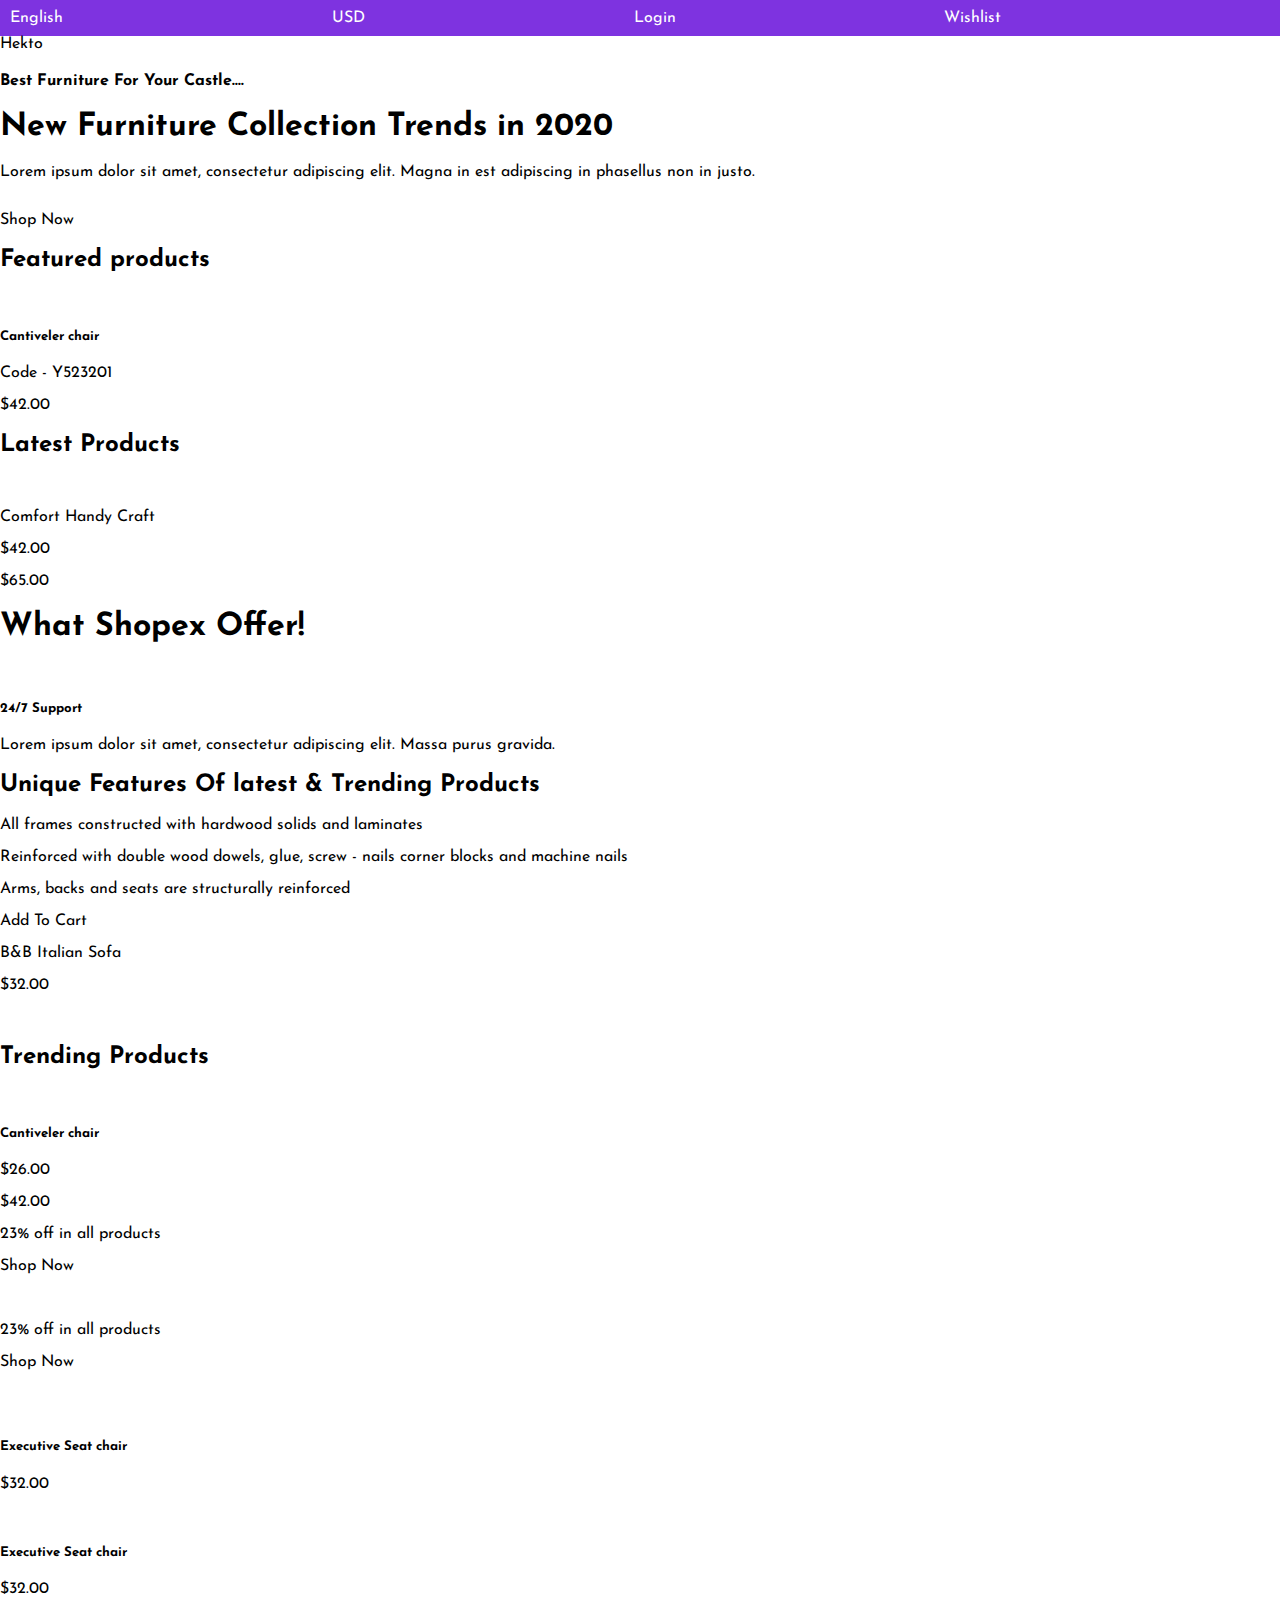
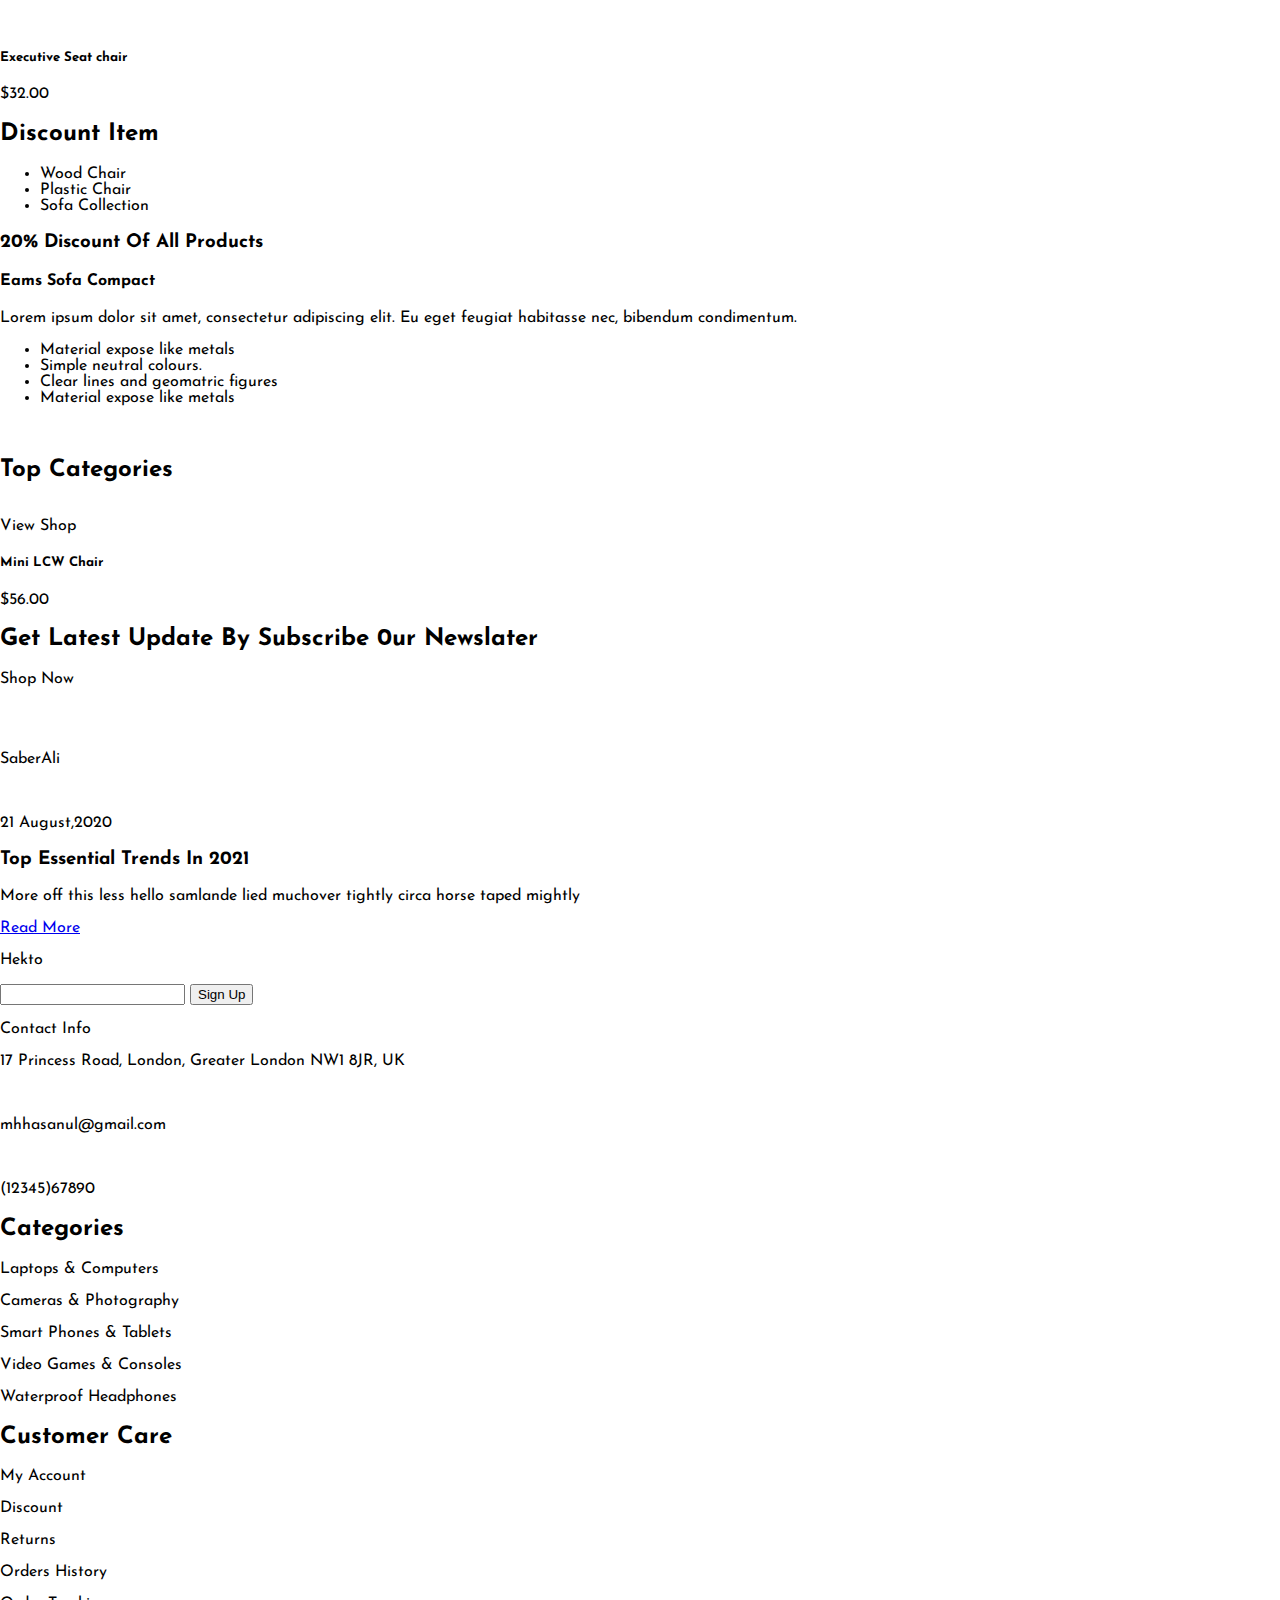
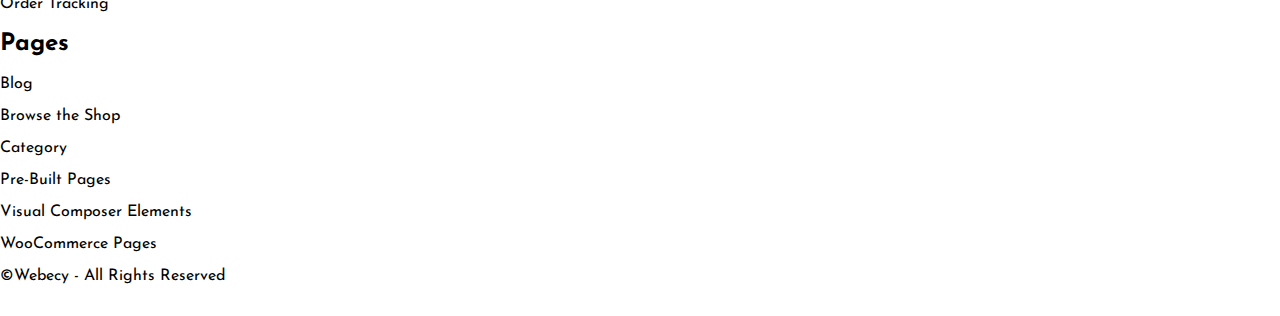
==== index.html @ bd33842c "debut" ====
<!DOCTYPE html>
<html lang="fr">

<head>
    <meta charset="UTF-8">
    <meta http-equiv="X-UA-Compatible" content="IE=edge">
    <meta name="viewport" content="width=device-width, initial-scale=1.0">
    <link rel="stylesheet" href="css/style.min.css">
    <link rel="preconnect" href="https://fonts.googleapis.com">
<link rel="preconnect" href="https://fonts.gstatic.com" crossorigin>
<link href="https://fonts.googleapis.com/css2?family=Josefin+Sans:wght@400;700&family=Lato:wght@400;700;900&display=swap" rel="stylesheet">
    <title>Document</title>
</head>

<body>
    <header>
        <nav>
            <div class="un">
                <ul>
                    <li>English <img src="" alt=""></li>
                    <li>USD <img src="" alt=""></li>
                    <li>Login <img src="" alt=""></li>
                    <li>Wishlist <img src="" alt=""></li>
                    <li><img src="" alt=""></li>
                </ul>
            </div>

            <div class="deux">
                <span>Hekto</span>
                <div class="burger"></div>
                <div class="recherche"></div>
            </div>
        </nav>

        <section class="accueil">
            <h4>Best Furniture For Your Castle....</h4>
            <h1>New Furniture Collection Trends in 2020</h1>
            <p>Lorem ipsum dolor sit amet, consectetur adipiscing elit. Magna in est adipiscing in phasellus non in
                justo.</p>
            <img src="" alt="">
            <div class="bouton">Shop Now</div>
        </section>

        <section class="featured">
            <h2>Featured products</h2>
            <div>
                <img src="" alt="">
                <h5>Cantiveler chair</h5>
                <div>
                    <div></div>
                    <div></div>
                    <div></div>
                </div>
                <p>Code - Y523201</p>
                <p>$42.00</p>
            </div>
        </section>

        <section class="latest">
            <h2>Latest Products</h2>
            <img src="" alt="">
            <div>
                <p>Comfort Handy Craft</p>
                <div>
                    <p>$42.00</p>
                    <p>$65.00</p>
                </div>
            </div>
        </section>

        <section class="offer">
            <h1>What Shopex Offer!</h1>
            <div>
                <img src="" alt="">
                <h5>24/7 Support</h5>
                <p>Lorem ipsum dolor sit amet, consectetur adipiscing elit. Massa purus gravida.</p>
            </div>
        </section>

        <section>
            <h2>Unique Features Of latest & Trending Products</h2>
            <p>All frames constructed with hardwood solids and laminates</p>
            <p>Reinforced with double wood dowels, glue, screw - nails corner blocks and machine nails</p>
            <p>Arms, backs and seats are structurally reinforced</p>
            <div>
                <div class="bouton">Add To Cart</div>
                <div>
                    <p>B&B Italian Sofa </p>
                    <p>$32.00</p>
                </div>
            </div>
            <img src="" alt="">
        </section>

        <section>
            <h2>Trending Products</h2>
            <div>
                <img src="" alt="">
                <h5>Cantiveler chair</h5>
                <div>
                    <p>$26.00</p>
                    <p>$42.00</p>
                </div>
            </div>
            <div>
                <div>
                    <p>23% off in all products</p>
                    <p>Shop Now</p>
                    <img src="" alt="">
                </div>
                <div>
                    <p>23% off in all products</p>
                    <p>Shop Now</p>
                    <img src="" alt="">
                </div>
                <div>
                    <div>
                        <img src="" alt="">
                        <div>
                            <h5>Executive Seat chair</h5>
                            <p>$32.00</p>
                        </div>
                    </div>
                    <div>
                        <img src="" alt="">
                        <div>
                            <h5>Executive Seat chair</h5>
                            <p>$32.00</p>
                        </div>
                    </div>
                    <div>
                        <img src="" alt="">
                        <div>
                            <h5>Executive Seat chair</h5>
                            <p>$32.00</p>
                        </div>
                    </div>
                </div>
            </div>
        </section>

        <section class="discount">
            <h2>Discount Item</h2>
            <ul>
                <li>Wood Chair</li>
                <li> Plastic Chair</li>
                <li>Sofa Collection</li>
            </ul>
            <h3>20% Discount Of All Products</h3>
            <h4>Eams Sofa Compact</h4>
            <p>Lorem ipsum dolor sit amet, consectetur adipiscing elit. Eu eget feugiat habitasse nec, bibendum condimentum.</p>
            <ul>
                <li>Material expose like metals</li>
                <li>Simple neutral colours.</li>
                <li>Clear lines and geomatric figures</li>
                <li>Material expose like metals</li>
            </ul>
            <div class="bouton"></div>
            <img src="" alt="">
        </section>

        <section>
            <h2>Top Categories</h2>
            <div>
                <div>
                    <img src="" alt="">
                    <div class="boutonhover">View Shop</div>
                </div>
                <h5>Mini LCW Chair</h5>
                <p>$56.00</p>
            </div>
        </section>

        <section class="appelaction">
            <h2>Get Latest Update By Subscribe 0ur Newslater</h2>
            <div class="bouton">Shop Now</div>
        </section>

        <img src="" alt="">

        <section class="blog">
            <div>
                <img src="" alt="">
                <div>
                    <img src="" alt="">
                    <p>SaberAli</p>
                    <img src="" alt="">
                    <p>21 August,2020</p>
                    <h3>Top Essential Trends In 2021</h3>
                    <p>More off this less hello samlande lied muchover tightly circa horse taped mightly</p>
                    <p><a href="#">Read More</a></p>
                </div>
            </div>
        </section>

        <Footer>
            <p>Hekto</p>
            <!-- form ?? -->
            <input type="text">
            <button>Sign Up</button>
            <p>Contact Info</p>
            <p>17 Princess Road, London, Greater London NW1 8JR, UK</p>
            <div>
                <img src="" alt="">
                <p>mhhasanul@gmail.com</p>
                <img src="" alt="">
                <p>(12345)67890</p>
            </div>

            <h2>Categories</h2>
            <p>Laptops & Computers</p>
            <p>Cameras & Photography</p>
            <p>Smart Phones & Tablets</p>
            <p>Video Games & Consoles</p>
            <p>Waterproof Headphones</p>

            <h2>Customer Care</h2>
            <p>My Account</p>
            <p>Discount</p>
            <p>Returns</p>
            <p>Orders History</p>
            <p>Order Tracking</p>

            <h2>Pages</h2>
            <p>Blog</p>
            <p>Browse the Shop</p>
            <p>Category</p>
            <p>Pre-Built Pages</p>
            <p>Visual Composer Elements</p>
            <p>WooCommerce Pages</p>

            <div>
                <p>©Webecy - All Rights Reserved</p>
                <div>
                    <img src="" alt="">
                    <img src="" alt="">
                    <img src="" alt="">
                </div>
            </div>
        </Footer>

    </header>
</body>

</html>
---- css/style.min.css ----
body{font-family:josefin sans;margin:0;margin-top:0}nav .un{background-color:#7e33e0;color:#fff}nav .un ul{list-style-type:none;display:flex;justify-content:space-between;margin:0;padding:10px;font-size:16px}/*# sourceMappingURL=style.min.css.map */
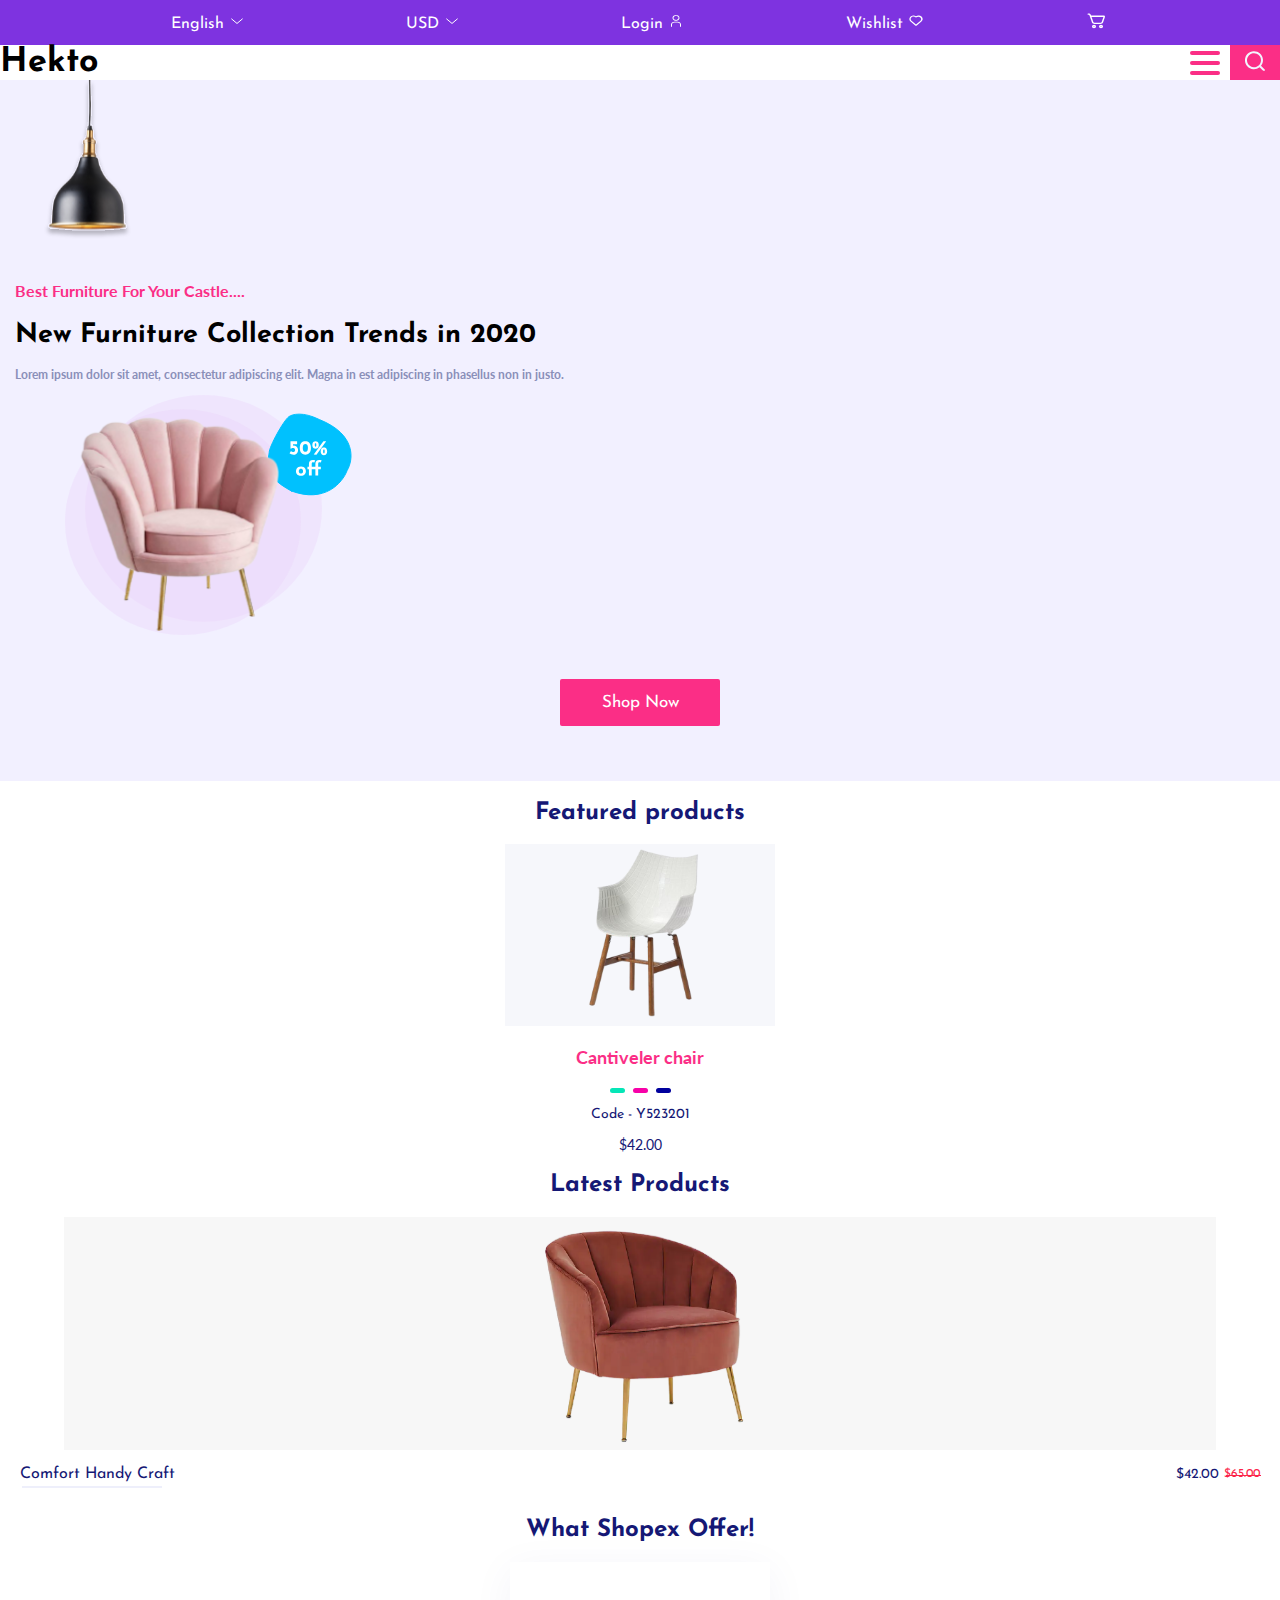
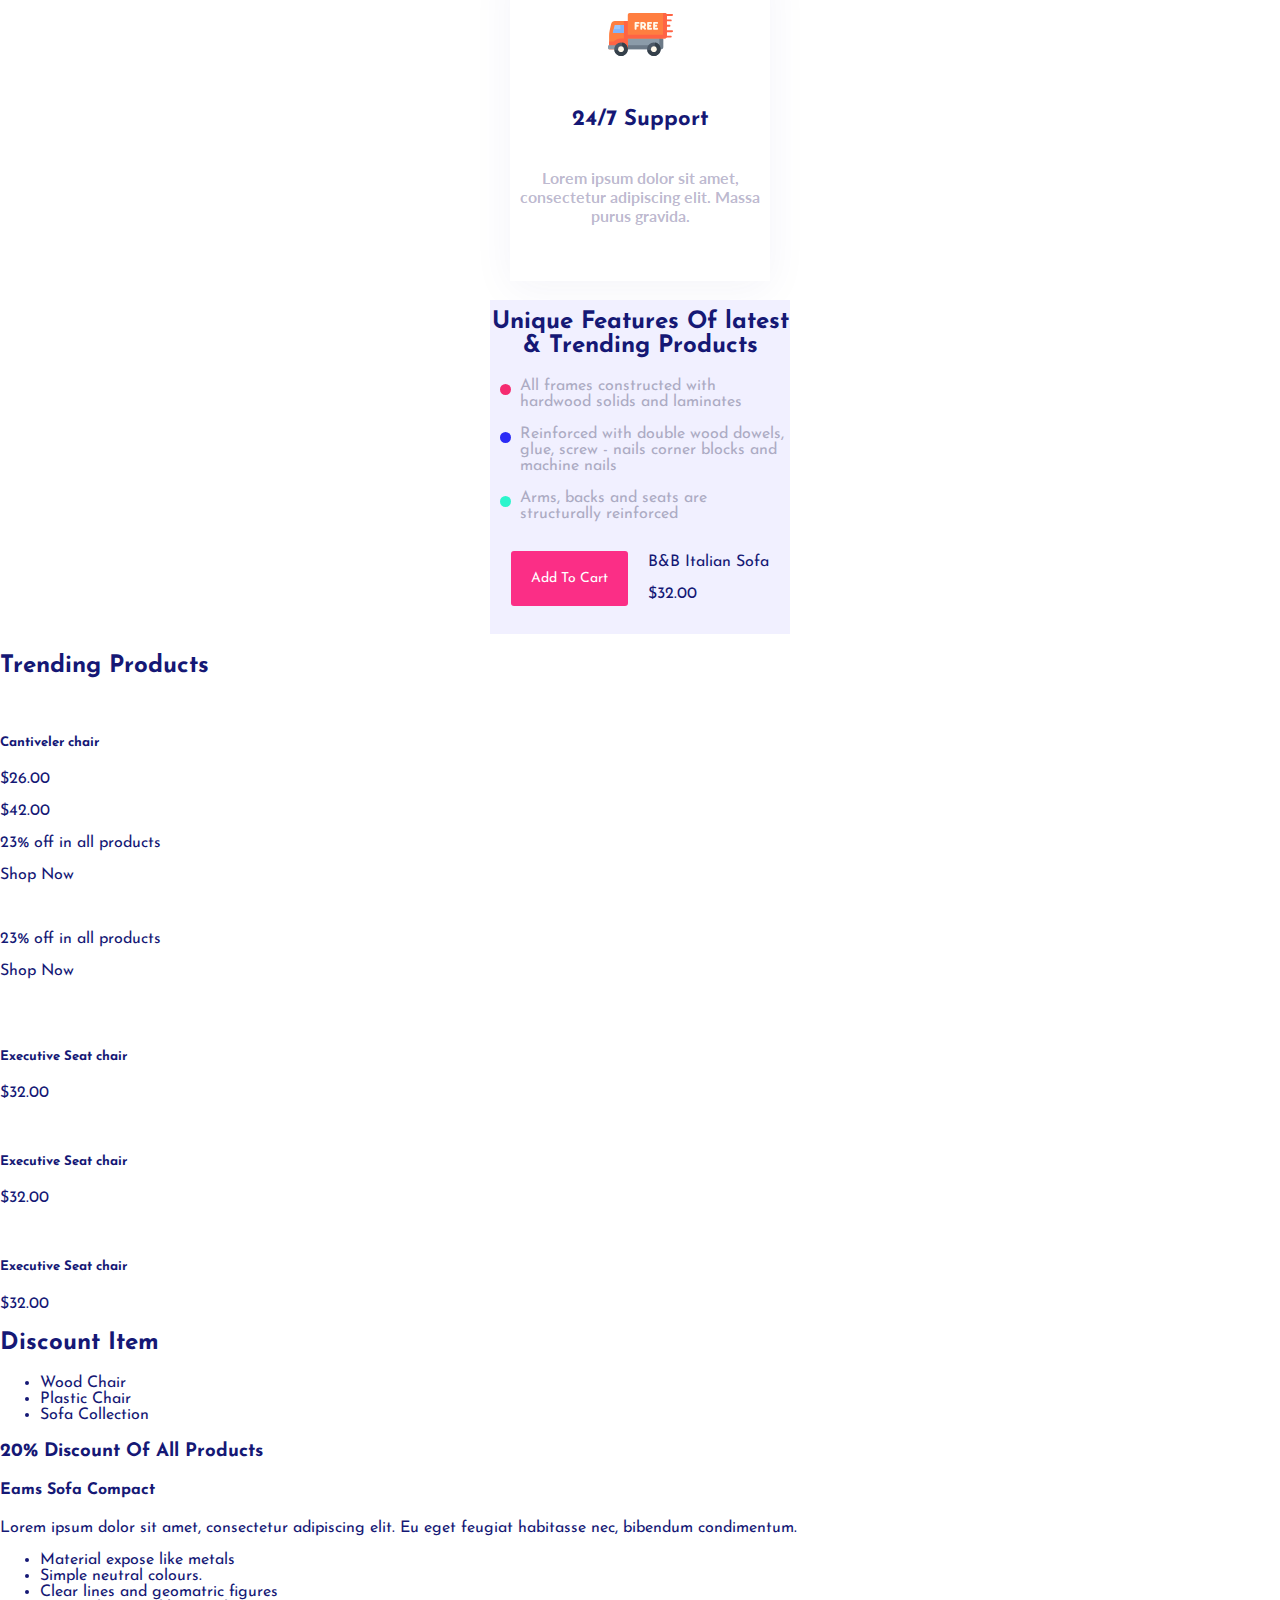
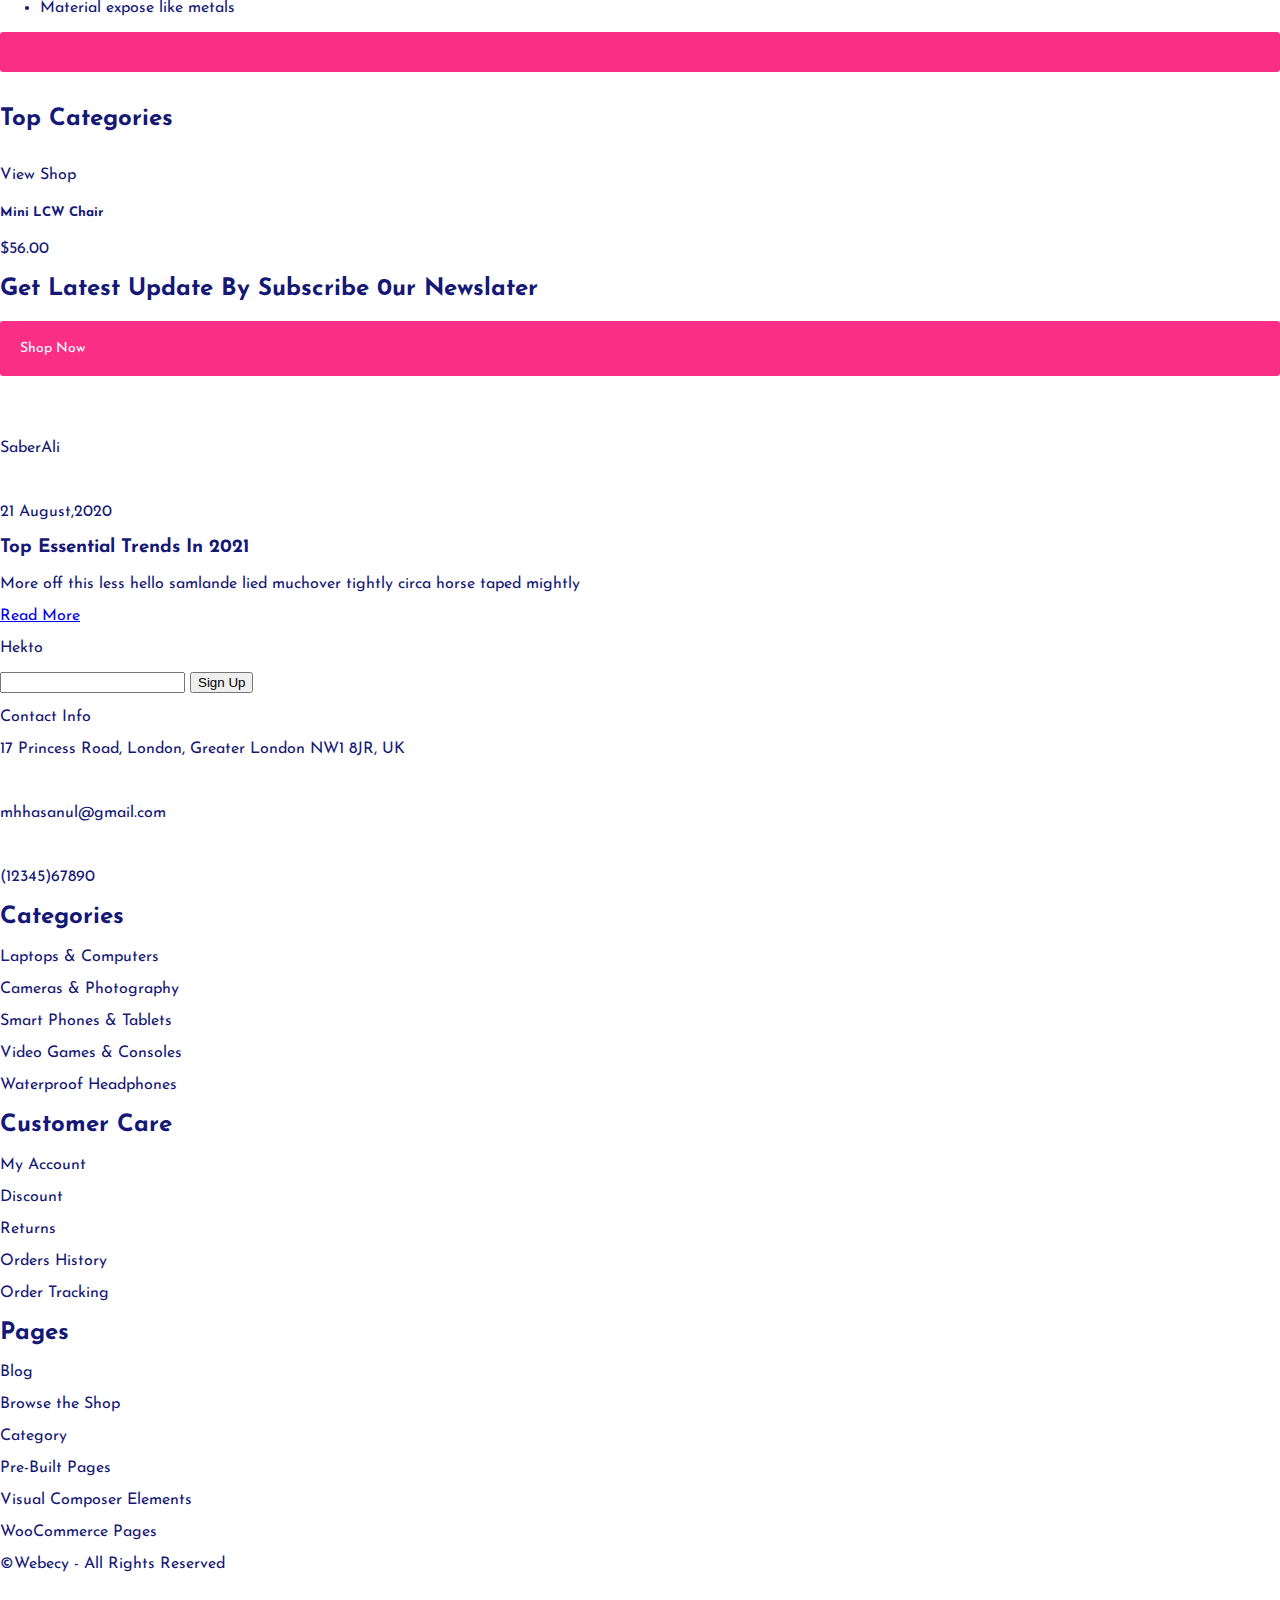
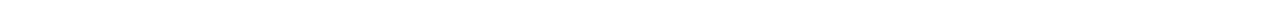
==== commit b32ff189: "voila le push" ====
--- a/index.html
+++ b/index.html
@@ -7,8 +7,10 @@
     <meta name="viewport" content="width=device-width, initial-scale=1.0">
     <link rel="stylesheet" href="css/style.min.css">
     <link rel="preconnect" href="https://fonts.googleapis.com">
-<link rel="preconnect" href="https://fonts.gstatic.com" crossorigin>
-<link href="https://fonts.googleapis.com/css2?family=Josefin+Sans:wght@400;700&family=Lato:wght@400;700;900&display=swap" rel="stylesheet">
+    <link rel="preconnect" href="https://fonts.gstatic.com" crossorigin>
+    <link
+        href="https://fonts.googleapis.com/css2?family=Josefin+Sans:wght@400;700&family=Lato:wght@400;700;900&display=swap"
+        rel="stylesheet">
     <title>Document</title>
 </head>
 
@@ -17,18 +19,24 @@
         <nav>
             <div class="un">
                 <ul>
-                    <li>English <img src="" alt=""></li>
-                    <li>USD <img src="" alt=""></li>
-                    <li>Login <img src="" alt=""></li>
-                    <li>Wishlist <img src="" alt=""></li>
-                    <li><img src="" alt=""></li>
+                    <li>English <img src="images/icones/akar-icons_chevron-down.svg" alt=""></li>
+                    <li>USD <img src="images/icones/akar-icons_chevron-down.svg" alt=""></li>
+                    <li>Login <img src="images/icones/carbon_user.svg" alt=""></li>
+                    <li>Wishlist <img src="images/icones/uil_heart-alt.svg" alt=""></li>
+                    <li><img src="images/icones/fluent_cart-24-regular.svg" alt=""></li>
                 </ul>
             </div>
 
             <div class="deux">
                 <span>Hekto</span>
-                <div class="burger"></div>
-                <div class="recherche"></div>
+                <div>
+                    <div class="burger">
+                        <div></div>
+                        <div></div>
+                        <div></div>
+                    </div>
+                    <div class="recherche"><img src="images/icones/uil_search.svg" alt=""></div>
+                </div>
             </div>
         </nav>
 
@@ -37,14 +45,16 @@
             <h1>New Furniture Collection Trends in 2020</h1>
             <p>Lorem ipsum dolor sit amet, consectetur adipiscing elit. Magna in est adipiscing in phasellus non in
                 justo.</p>
-            <img src="" alt="">
+            <img src="images/accueil/sofapromotional.svg" alt="sofa">
             <div class="bouton">Shop Now</div>
         </section>
 
         <section class="featured">
             <h2>Featured products</h2>
             <div>
-                <img src="" alt="">
+                <div>
+                    <img src="images/accueil/chaise1.svg" alt="chaise">
+                </div>
                 <h5>Cantiveler chair</h5>
                 <div>
                     <div></div>
@@ -58,7 +68,9 @@
 
         <section class="latest">
             <h2>Latest Products</h2>
-            <img src="" alt="">
+            <div>
+                <img src="images/accueil/chaise2.svg" alt="chaise">
+            </div>
             <div>
                 <p>Comfort Handy Craft</p>
                 <div>
@@ -69,15 +81,15 @@
         </section>
 
         <section class="offer">
-            <h1>What Shopex Offer!</h1>
-            <div>
-                <img src="" alt="">
+            <h2>What Shopex Offer!</h2>
+            <div>
+                <img src="images/accueil/logocamion.svg" alt="logo-camion">
                 <h5>24/7 Support</h5>
                 <p>Lorem ipsum dolor sit amet, consectetur adipiscing elit. Massa purus gravida.</p>
             </div>
         </section>
 
-        <section>
+        <section class="jesuisperdu">
             <h2>Unique Features Of latest & Trending Products</h2>
             <p>All frames constructed with hardwood solids and laminates</p>
             <p>Reinforced with double wood dowels, glue, screw - nails corner blocks and machine nails</p>
@@ -148,7 +160,8 @@
             </ul>
             <h3>20% Discount Of All Products</h3>
             <h4>Eams Sofa Compact</h4>
-            <p>Lorem ipsum dolor sit amet, consectetur adipiscing elit. Eu eget feugiat habitasse nec, bibendum condimentum.</p>
+            <p>Lorem ipsum dolor sit amet, consectetur adipiscing elit. Eu eget feugiat habitasse nec, bibendum
+                condimentum.</p>
             <ul>
                 <li>Material expose like metals</li>
                 <li>Simple neutral colours.</li>
--- a/css/style.min.css
+++ b/css/style.min.css
@@ -1 +1 @@
-body{font-family:josefin sans;margin:0;margin-top:0}nav .un{background-color:#7e33e0;color:#fff}nav .un ul{list-style-type:none;display:flex;justify-content:space-between;margin:0;padding:10px;font-size:16px}/*# sourceMappingURL=style.min.css.map */+body{font-family:josefin sans;margin:0;color:#151875}nav .un{background-color:#7e33e0;color:#fff}nav .un ul{list-style-type:none;display:flex;justify-content:space-evenly;align-items:center;margin:0;padding:10px;font-size:16px}nav .deux{font-size:34px;font-weight:bold;display:flex;justify-content:space-between;align-items:center;color:#000}nav .deux>div{display:flex}nav .deux>div .burger{margin-right:10px}nav .deux>div .burger div{background-color:#fb2e86;width:30px;height:4px;margin-top:6px;border-radius:2px}nav .deux>div .recherche{background-color:#fb2e86;width:50px;height:35px;text-align:center}.accueil{background-color:#f2f0ff;background-image:url(../images/accueil/lampe.svg);background-repeat:no-repeat;padding:15px;padding-top:180px;color:#000}.accueil h4{color:#fb2e86;font-family:lato;font-weight:bold;font-size:16px}.accueil h1{font-weight:bold;font-size:27px}.accueil p{color:#8a8fb9;font-size:12px;font-weight:bold;font-family:lato}.accueil img{margin:0 50px}.accueil div{color:#fff;background-color:#fb2e86;width:160px;padding:15px 0;text-align:center;border-radius:2px;margin:auto;font-size:17px;margin-top:40px;margin-bottom:40px}.featured>h2{font-size:24px;font-weight:bold;text-align:center}.featured>div{text-align:center;width:270px;margin:auto}.featured>div>div:nth-child(1){background-color:#f6f7fb}.featured>div>h5{font-size:18px;font-weight:bold;color:#fb2e86;font-family:lato;margin:20px}.featured>div>div:nth-child(3){display:flex;justify-content:center;gap:8px}.featured>div>div:nth-child(3)>div{width:15px;height:5px;background-color:#05e6b7;border-radius:5px}.featured>div>div:nth-child(3)>div:nth-child(2){background-color:#f701a8}.featured>div>div:nth-child(3)>div:nth-child(3){background-color:#00009d}.featured>div>p{font-size:14px}.featured>div p:nth-child(5){font-family:lato}.latest h2{text-align:center;font-size:24px}.latest>div:nth-child(2){background-color:#f7f7f7;width:90%;margin:auto;text-align:center}.latest>div:nth-child(3){margin:0 20px;display:flex;justify-content:space-between;align-items:center;font-size:16px}.latest>div:nth-child(3)>p:nth-child(1){position:relative}.latest>div:nth-child(3)>p:nth-child(1)::after{display:block;position:absolute;content:"";width:140px;height:2px;background-color:#eeeffb;top:20px;left:2px}.latest>div:nth-child(3)>div{display:flex;align-items:center;gap:5px}.latest>div:nth-child(3)>div>p{font-size:14px}.latest>div:nth-child(3)>div>p:nth-child(2){font-size:12px;color:#fb2448;position:relative}.latest>div:nth-child(3)>div>p:nth-child(2)::after{display:block;position:absolute;content:"";width:35px;height:1px;background-color:#fb2448;top:7px;left:2px}.offer h2{text-align:center}.offer div{text-align:center;width:240px;margin:auto;box-shadow:0px 8px 40px rgba(49,32,138,.05);padding:40px 10px}.offer div h5{font-size:22px}.offer div p{color:rgba(26,11,91,.3);font-family:lato;font-weight:700}.jesuisperdu{background-color:#f1f0ff;margin-top:50px;margin:auto;width:300px}.jesuisperdu h2{text-align:center;padding-top:10px}.jesuisperdu>p{margin-left:30px;color:#acabc3;position:relative}.jesuisperdu>p::before{content:"";height:11px;width:11px;border-radius:50%;background-color:#f52b70;position:absolute;top:6px;left:-20px}.jesuisperdu>p:nth-child(3)::before{background-color:#2b2bf5}.jesuisperdu>p:nth-child(4)::before{background-color:#2bf5cc}.jesuisperdu>div{display:flex;justify-content:space-evenly;align-items:center}.bouton{background-color:#fb2e86;color:#fff;padding:20px;border-radius:3px;font-size:14px}/*# sourceMappingURL=style.min.css.map */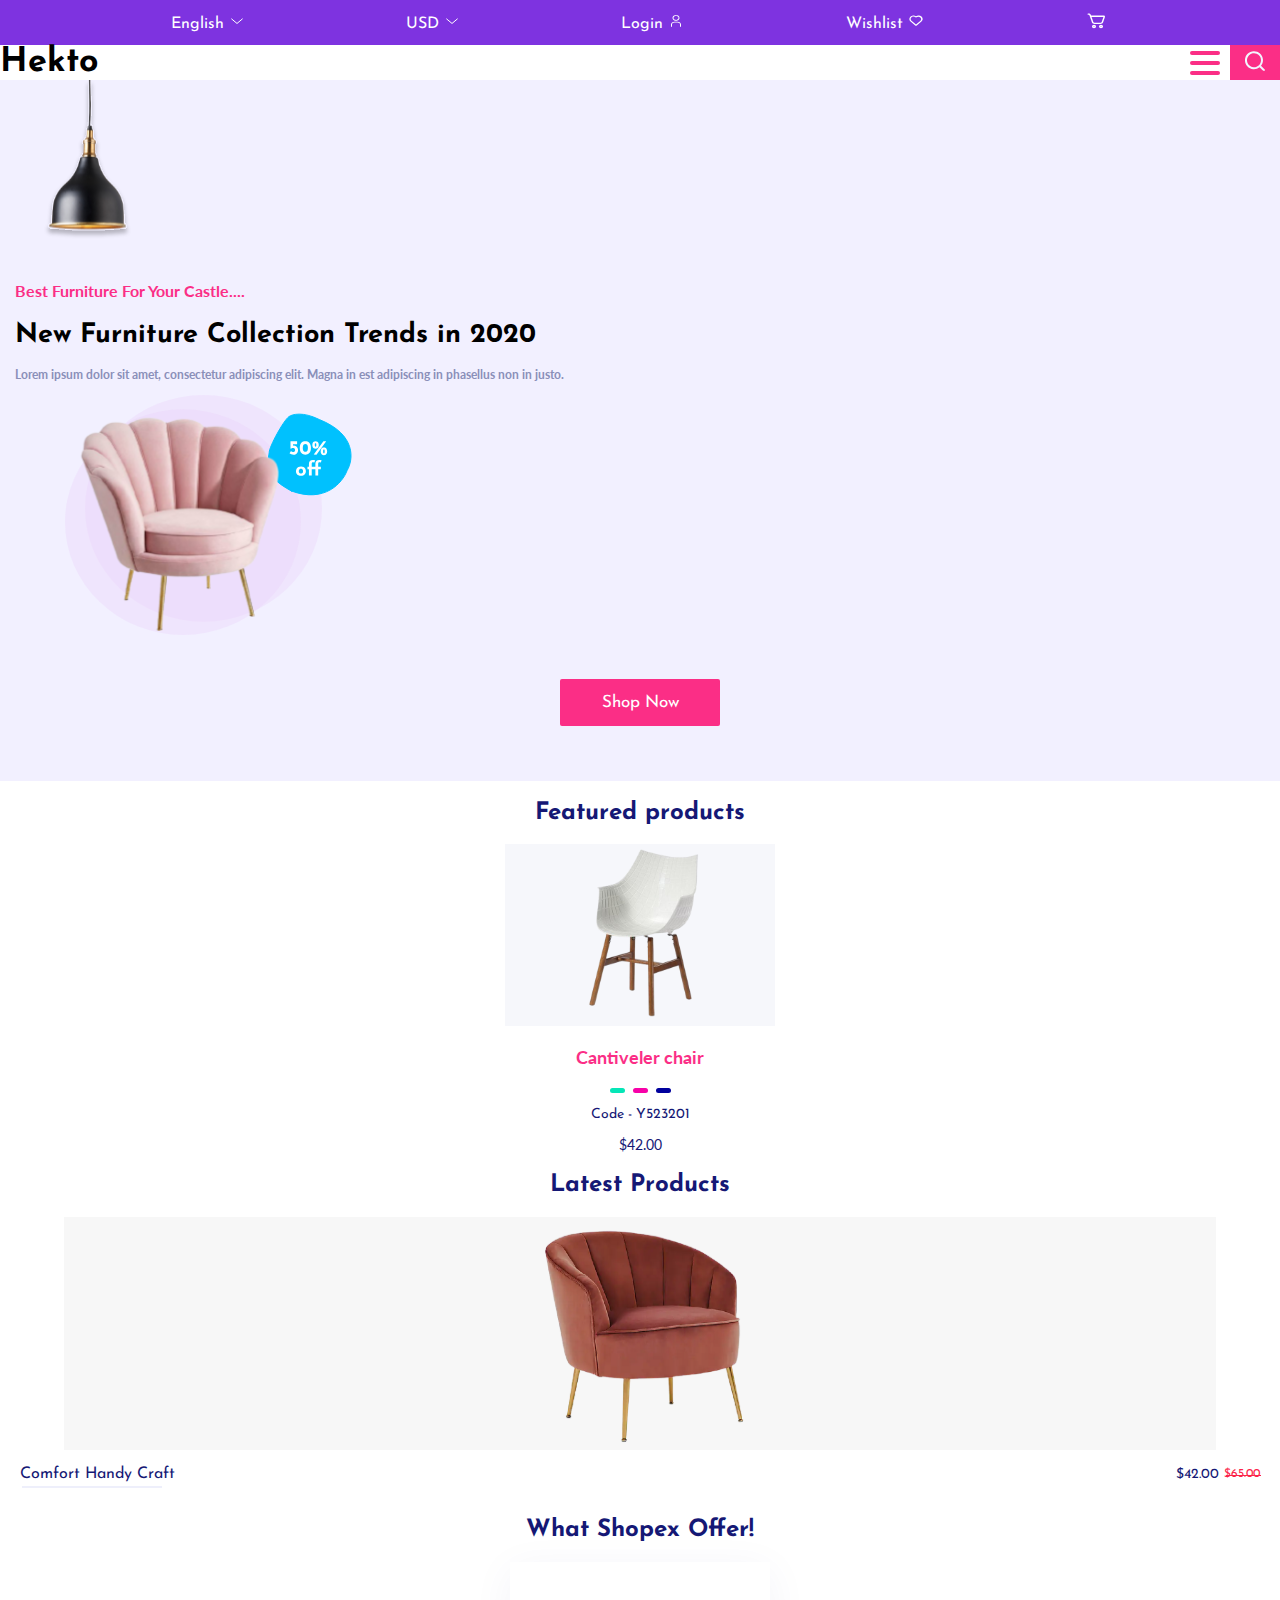
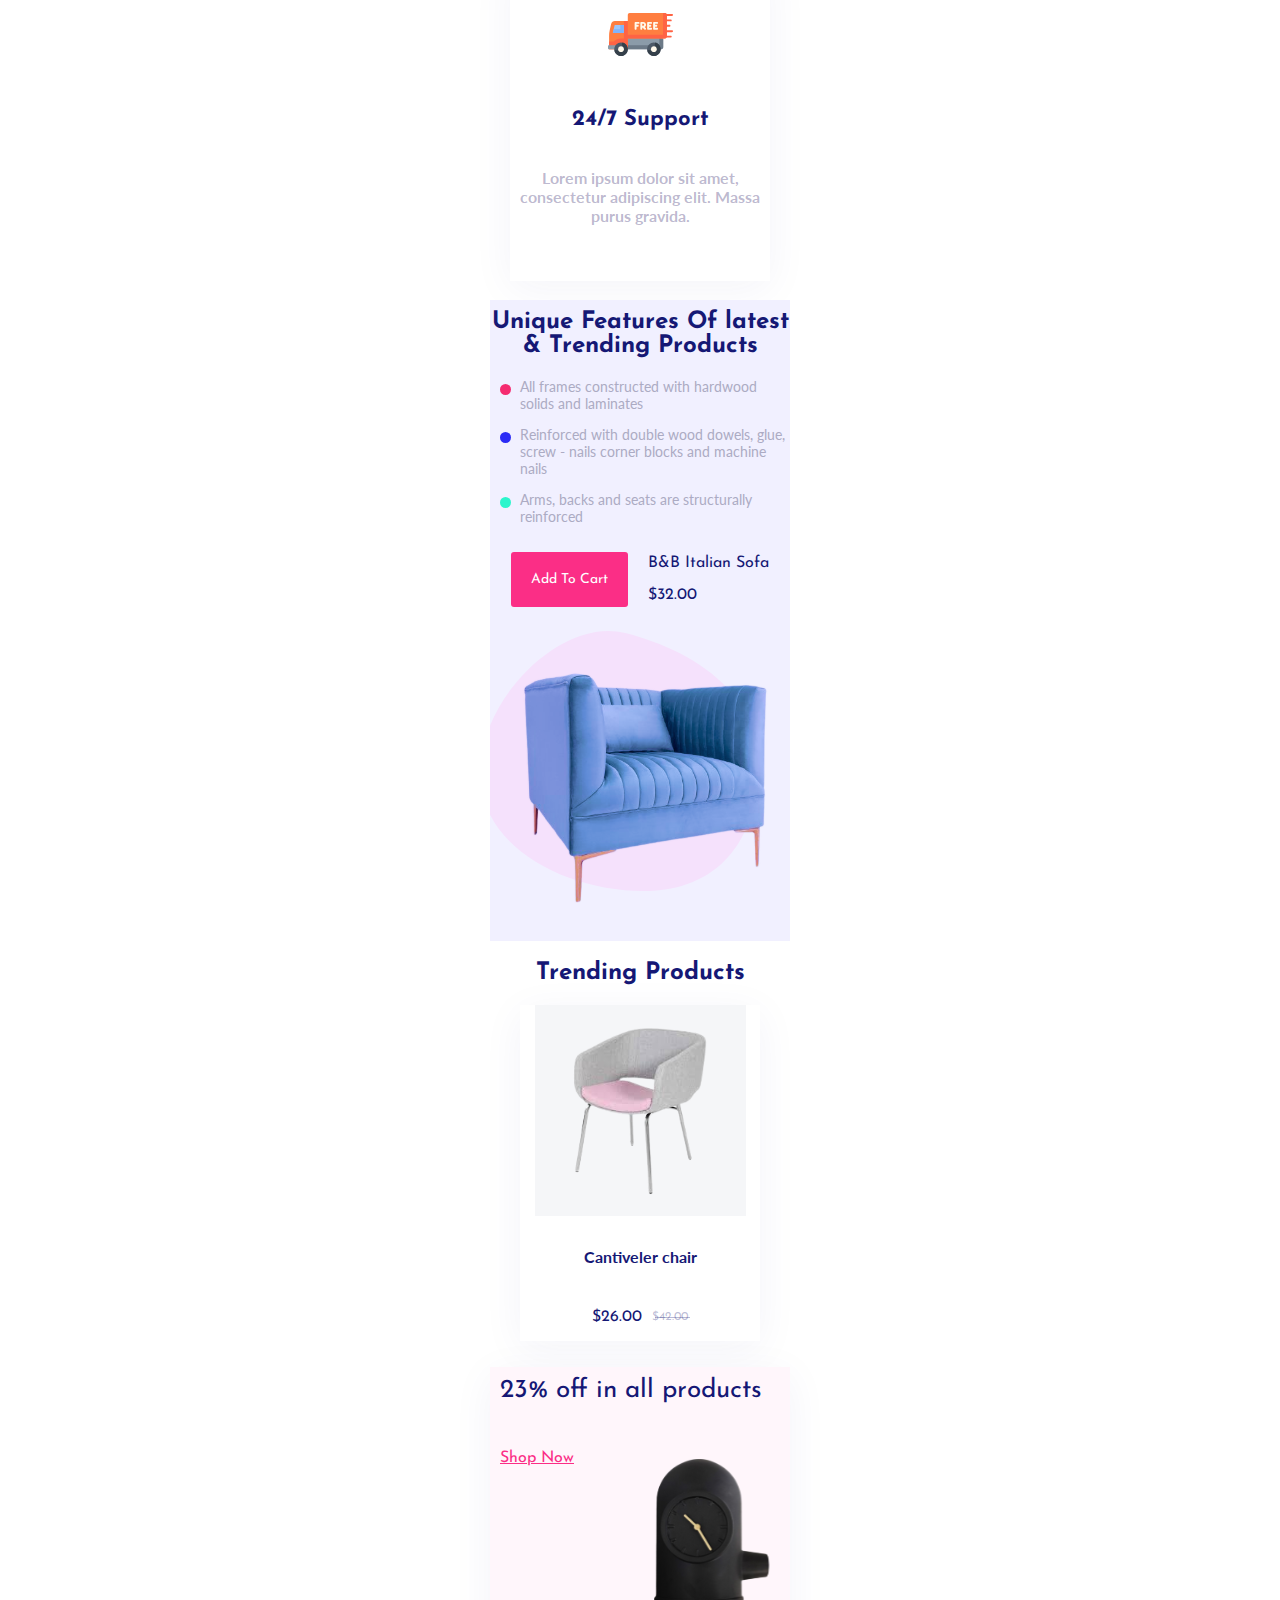
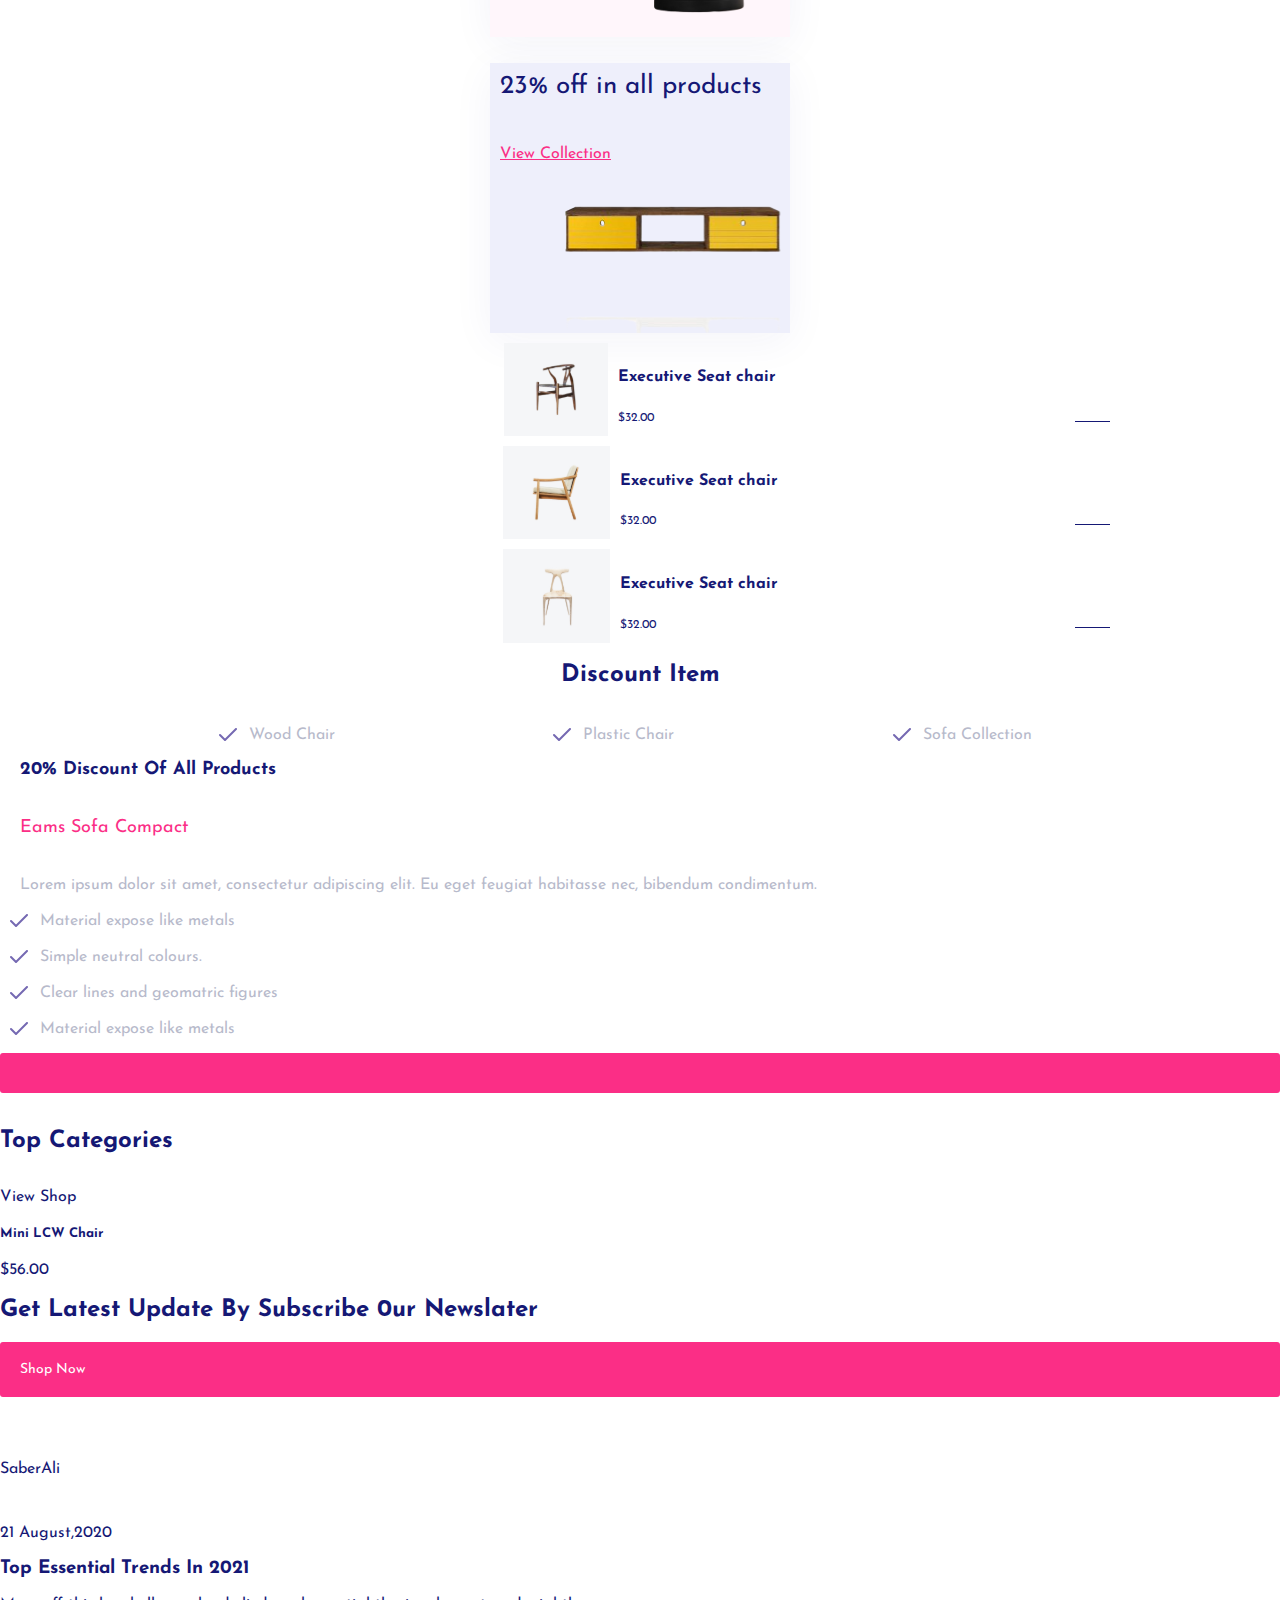
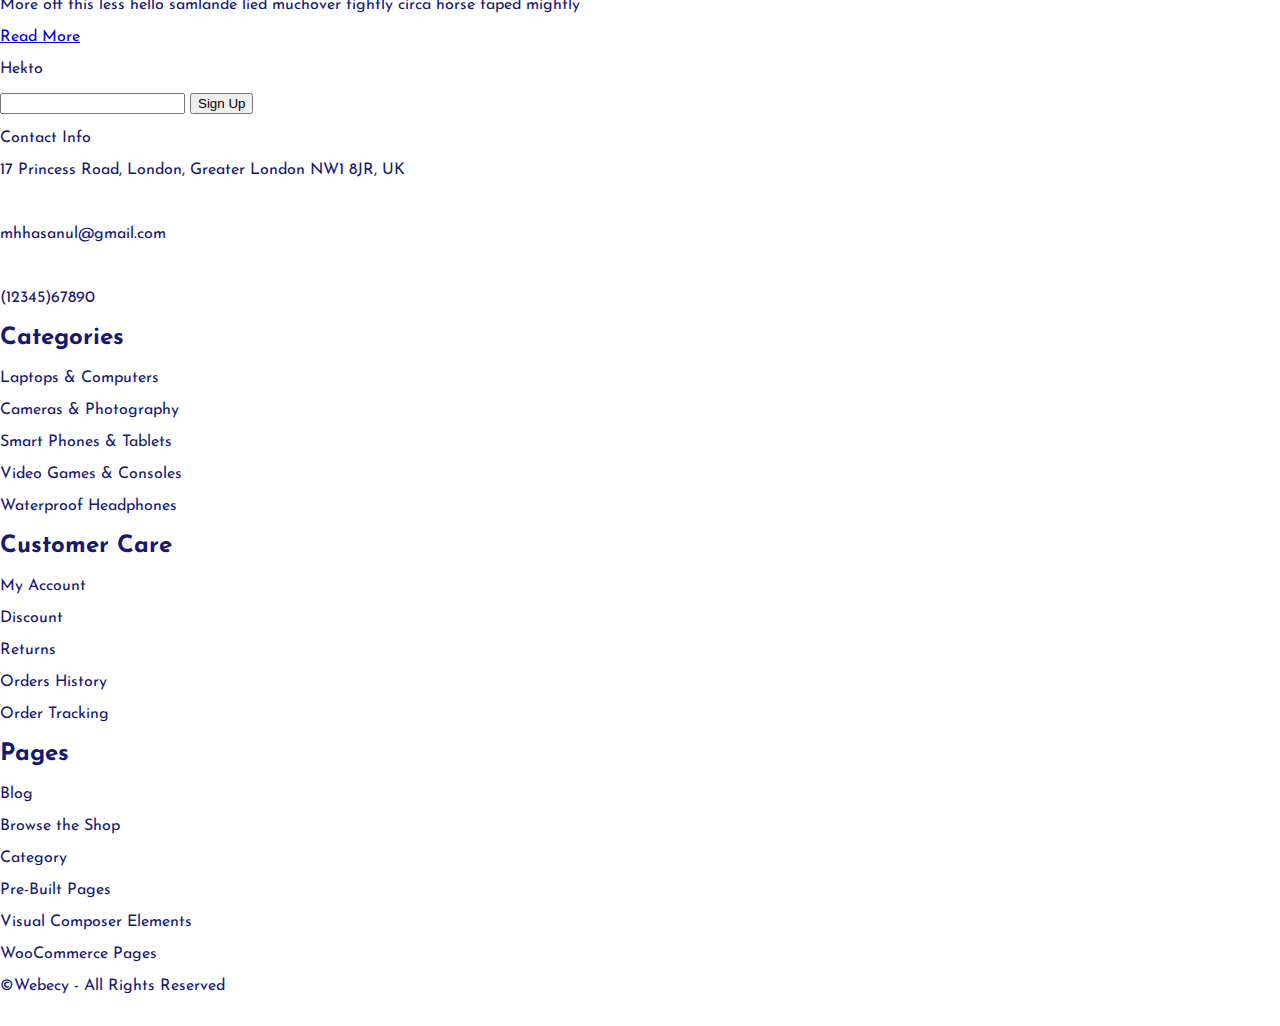
==== commit 1516ec4d: "un autre push" ====
--- a/index.html
+++ b/index.html
@@ -101,13 +101,13 @@
                     <p>$32.00</p>
                 </div>
             </div>
-            <img src="" alt="">
-        </section>
-
-        <section>
+            <img src="images/accueil/chaise3.svg" alt="">
+        </section>
+
+        <section class="jesuisencoreperdu">
             <h2>Trending Products</h2>
             <div>
-                <img src="" alt="">
+                <img src="images/accueil/chaise4.svg" alt="">
                 <h5>Cantiveler chair</h5>
                 <div>
                     <p>$26.00</p>
@@ -118,30 +118,28 @@
                 <div>
                     <p>23% off in all products</p>
                     <p>Shop Now</p>
-                    <img src="" alt="">
                 </div>
                 <div>
                     <p>23% off in all products</p>
-                    <p>Shop Now</p>
-                    <img src="" alt="">
+                    <p>View Collection</p>
                 </div>
                 <div>
                     <div>
-                        <img src="" alt="">
+                        <img src="images/accueil/chaise11.svg" alt="chaise">
                         <div>
                             <h5>Executive Seat chair</h5>
                             <p>$32.00</p>
                         </div>
                     </div>
                     <div>
-                        <img src="" alt="">
+                        <img src="images/accueil/chaise12.svg" alt="chaise">
                         <div>
                             <h5>Executive Seat chair</h5>
                             <p>$32.00</p>
                         </div>
                     </div>
                     <div>
-                        <img src="" alt="">
+                        <img src="images/accueil/chaise13.svg" alt="chaise">
                         <div>
                             <h5>Executive Seat chair</h5>
                             <p>$32.00</p>
--- a/css/style.min.css
+++ b/css/style.min.css
@@ -1 +1 @@
-body{font-family:josefin sans;margin:0;color:#151875}nav .un{background-color:#7e33e0;color:#fff}nav .un ul{list-style-type:none;display:flex;justify-content:space-evenly;align-items:center;margin:0;padding:10px;font-size:16px}nav .deux{font-size:34px;font-weight:bold;display:flex;justify-content:space-between;align-items:center;color:#000}nav .deux>div{display:flex}nav .deux>div .burger{margin-right:10px}nav .deux>div .burger div{background-color:#fb2e86;width:30px;height:4px;margin-top:6px;border-radius:2px}nav .deux>div .recherche{background-color:#fb2e86;width:50px;height:35px;text-align:center}.accueil{background-color:#f2f0ff;background-image:url(../images/accueil/lampe.svg);background-repeat:no-repeat;padding:15px;padding-top:180px;color:#000}.accueil h4{color:#fb2e86;font-family:lato;font-weight:bold;font-size:16px}.accueil h1{font-weight:bold;font-size:27px}.accueil p{color:#8a8fb9;font-size:12px;font-weight:bold;font-family:lato}.accueil img{margin:0 50px}.accueil div{color:#fff;background-color:#fb2e86;width:160px;padding:15px 0;text-align:center;border-radius:2px;margin:auto;font-size:17px;margin-top:40px;margin-bottom:40px}.featured>h2{font-size:24px;font-weight:bold;text-align:center}.featured>div{text-align:center;width:270px;margin:auto}.featured>div>div:nth-child(1){background-color:#f6f7fb}.featured>div>h5{font-size:18px;font-weight:bold;color:#fb2e86;font-family:lato;margin:20px}.featured>div>div:nth-child(3){display:flex;justify-content:center;gap:8px}.featured>div>div:nth-child(3)>div{width:15px;height:5px;background-color:#05e6b7;border-radius:5px}.featured>div>div:nth-child(3)>div:nth-child(2){background-color:#f701a8}.featured>div>div:nth-child(3)>div:nth-child(3){background-color:#00009d}.featured>div>p{font-size:14px}.featured>div p:nth-child(5){font-family:lato}.latest h2{text-align:center;font-size:24px}.latest>div:nth-child(2){background-color:#f7f7f7;width:90%;margin:auto;text-align:center}.latest>div:nth-child(3){margin:0 20px;display:flex;justify-content:space-between;align-items:center;font-size:16px}.latest>div:nth-child(3)>p:nth-child(1){position:relative}.latest>div:nth-child(3)>p:nth-child(1)::after{display:block;position:absolute;content:"";width:140px;height:2px;background-color:#eeeffb;top:20px;left:2px}.latest>div:nth-child(3)>div{display:flex;align-items:center;gap:5px}.latest>div:nth-child(3)>div>p{font-size:14px}.latest>div:nth-child(3)>div>p:nth-child(2){font-size:12px;color:#fb2448;position:relative}.latest>div:nth-child(3)>div>p:nth-child(2)::after{display:block;position:absolute;content:"";width:35px;height:1px;background-color:#fb2448;top:7px;left:2px}.offer h2{text-align:center}.offer div{text-align:center;width:240px;margin:auto;box-shadow:0px 8px 40px rgba(49,32,138,.05);padding:40px 10px}.offer div h5{font-size:22px}.offer div p{color:rgba(26,11,91,.3);font-family:lato;font-weight:700}.jesuisperdu{background-color:#f1f0ff;margin-top:50px;margin:auto;width:300px}.jesuisperdu h2{text-align:center;padding-top:10px}.jesuisperdu>p{margin-left:30px;color:#acabc3;position:relative}.jesuisperdu>p::before{content:"";height:11px;width:11px;border-radius:50%;background-color:#f52b70;position:absolute;top:6px;left:-20px}.jesuisperdu>p:nth-child(3)::before{background-color:#2b2bf5}.jesuisperdu>p:nth-child(4)::before{background-color:#2bf5cc}.jesuisperdu>div{display:flex;justify-content:space-evenly;align-items:center}.bouton{background-color:#fb2e86;color:#fff;padding:20px;border-radius:3px;font-size:14px}/*# sourceMappingURL=style.min.css.map */+body{font-family:josefin sans;margin:0;color:#151875}nav .un{background-color:#7e33e0;color:#fff}nav .un ul{list-style-type:none;display:flex;justify-content:space-evenly;align-items:center;margin:0;padding:10px;font-size:16px}nav .deux{font-size:34px;font-weight:bold;display:flex;justify-content:space-between;align-items:center;color:#000}nav .deux>div{display:flex}nav .deux>div .burger{margin-right:10px}nav .deux>div .burger div{background-color:#fb2e86;width:30px;height:4px;margin-top:6px;border-radius:2px}nav .deux>div .recherche{background-color:#fb2e86;width:50px;height:35px;text-align:center}.accueil{background-color:#f2f0ff;background-image:url(../images/accueil/lampe.svg);background-repeat:no-repeat;padding:15px;padding-top:180px;color:#000}.accueil h4{color:#fb2e86;font-family:lato;font-weight:bold;font-size:16px}.accueil h1{font-weight:bold;font-size:27px}.accueil p{color:#8a8fb9;font-size:12px;font-weight:bold;font-family:lato}.accueil img{margin:0 50px}.accueil div{color:#fff;background-color:#fb2e86;width:160px;padding:15px 0;text-align:center;border-radius:2px;margin:auto;font-size:17px;margin-top:40px;margin-bottom:40px}.featured>h2{font-size:24px;font-weight:bold;text-align:center}.featured>div{text-align:center;width:270px;margin:auto}.featured>div>div:nth-child(1){background-color:#f6f7fb}.featured>div>h5{font-size:18px;font-weight:bold;color:#fb2e86;font-family:lato;margin:20px}.featured>div>div:nth-child(3){display:flex;justify-content:center;gap:8px}.featured>div>div:nth-child(3)>div{width:15px;height:5px;background-color:#05e6b7;border-radius:5px}.featured>div>div:nth-child(3)>div:nth-child(2){background-color:#f701a8}.featured>div>div:nth-child(3)>div:nth-child(3){background-color:#00009d}.featured>div>p{font-size:14px}.featured>div p:nth-child(5){font-family:lato}.latest h2{text-align:center;font-size:24px}.latest>div:nth-child(2){background-color:#f7f7f7;width:90%;margin:auto;text-align:center}.latest>div:nth-child(3){margin:0 20px;display:flex;justify-content:space-between;align-items:center;font-size:16px}.latest>div:nth-child(3)>p:nth-child(1){position:relative}.latest>div:nth-child(3)>p:nth-child(1)::after{display:block;position:absolute;content:"";width:140px;height:2px;background-color:#eeeffb;top:20px;left:2px}.latest>div:nth-child(3)>div{display:flex;align-items:center;gap:5px}.latest>div:nth-child(3)>div>p{font-size:14px}.latest>div:nth-child(3)>div>p:nth-child(2){font-size:12px;color:#fb2448;position:relative}.latest>div:nth-child(3)>div>p:nth-child(2)::after{display:block;position:absolute;content:"";width:35px;height:1px;background-color:#fb2448;top:7px;left:2px}.offer h2{text-align:center}.offer div{text-align:center;width:240px;margin:auto;box-shadow:0px 8px 40px rgba(49,32,138,.05);padding:40px 10px}.offer div h5{font-size:22px}.offer div p{color:rgba(26,11,91,.3);font-family:lato;font-weight:700}.jesuisperdu{background-color:#f1f0ff;margin-top:50px;margin:auto;width:300px}.jesuisperdu h2{text-align:center;padding-top:10px}.jesuisperdu>p{margin-left:30px;color:#acabc3;position:relative;font-family:lato;font-size:14px}.jesuisperdu>p::before{content:"";height:11px;width:11px;border-radius:50%;background-color:#f52b70;position:absolute;top:6px;left:-20px}.jesuisperdu>p:nth-child(3)::before{background-color:#2b2bf5}.jesuisperdu>p:nth-child(4)::before{background-color:#2bf5cc}.jesuisperdu>div{display:flex;justify-content:space-evenly;align-items:center}.jesuisencoreperdu>h2{text-align:center}.jesuisencoreperdu>div:nth-child(2){width:240px;margin:auto;text-align:center;box-shadow:0px 8px 40px rgba(49,32,138,.05)}.jesuisencoreperdu>div:nth-child(2) img{background-color:#f5f6f8;padding:20px}.jesuisencoreperdu>div:nth-child(2) h5{font-size:16px;font-family:lato}.jesuisencoreperdu>div:nth-child(2)>div{display:flex;position:relative;align-items:center;justify-content:center;gap:10px}.jesuisencoreperdu>div:nth-child(2)>div>p:nth-child(2){color:rgba(21,24,117,.3);font-size:12px}.jesuisencoreperdu>div:nth-child(2)>div>p:nth-child(2)::after{content:"";width:35px;height:1px;background-color:rgba(21,24,117,.3);position:absolute;top:24px;right:70px}.jesuisencoreperdu>div:nth-child(3)>div:nth-child(1),.jesuisencoreperdu>div:nth-child(3)>div:nth-child(2){width:300px;height:270px;margin:auto;background-repeat:no-repeat;background-position:100% 100%;box-shadow:0px 8px 40px rgba(49,32,138,.05)}.jesuisencoreperdu>div:nth-child(3)>div:nth-child(1)>p:nth-child(1),.jesuisencoreperdu>div:nth-child(3)>div:nth-child(2)>p:nth-child(1){font-size:26px;padding:10px}.jesuisencoreperdu>div:nth-child(3)>div:nth-child(1)>p:nth-child(2),.jesuisencoreperdu>div:nth-child(3)>div:nth-child(2)>p:nth-child(2){color:#fb2e86;text-decoration:underline;padding:10px}.jesuisencoreperdu>div:nth-child(3)>div:nth-child(1){background-color:#fff6fb;background-image:url(../images/accueil/horloge.svg)}.jesuisencoreperdu>div:nth-child(3)>div:nth-child(2){background-color:#eeeffb;background-image:url(../images/accueil/meublebizarre.svg)}.jesuisencoreperdu>div:nth-child(3)>div:nth-child(3)>div{display:flex;justify-content:center;gap:10px;margin-top:10px;position:relative}.jesuisencoreperdu>div:nth-child(3)>div:nth-child(3)>div img{background-color:#f5f6f8;padding:0 20px}.jesuisencoreperdu>div:nth-child(3)>div:nth-child(3)>div h5{font-size:16px}.jesuisencoreperdu>div:nth-child(3)>div:nth-child(3)>div p{font-size:12px}.jesuisencoreperdu>div:nth-child(3)>div:nth-child(3)>div p::after{content:"";width:35px;height:1px;background-color:#151875;position:absolute;top:78px;right:170px}.discount>h2{font-size:24px;text-align:center}.discount>ul:nth-child(2){list-style-type:none;display:flex;justify-content:space-evenly;padding:0}.discount h3{font-size:18px;margin-left:20px}.discount h4{color:#fb2e86;font-size:18px;font-weight:400;margin-left:20px;margin-top:40px;margin-bottom:40px}.discount p{margin:0 20px;color:#b7bacb}.discount ul{color:#b7bacb;list-style-type:none}.discount ul li{position:relative;margin-top:20px}.discount ul li::before{content:"";width:30px;height:15px;position:absolute;top:1px;left:-30px;background-image:url(../images/accueil/check.svg);background-repeat:no-repeat}.bouton{background-color:#fb2e86;color:#fff;padding:20px;border-radius:3px;font-size:14px}/*# sourceMappingURL=style.min.css.map */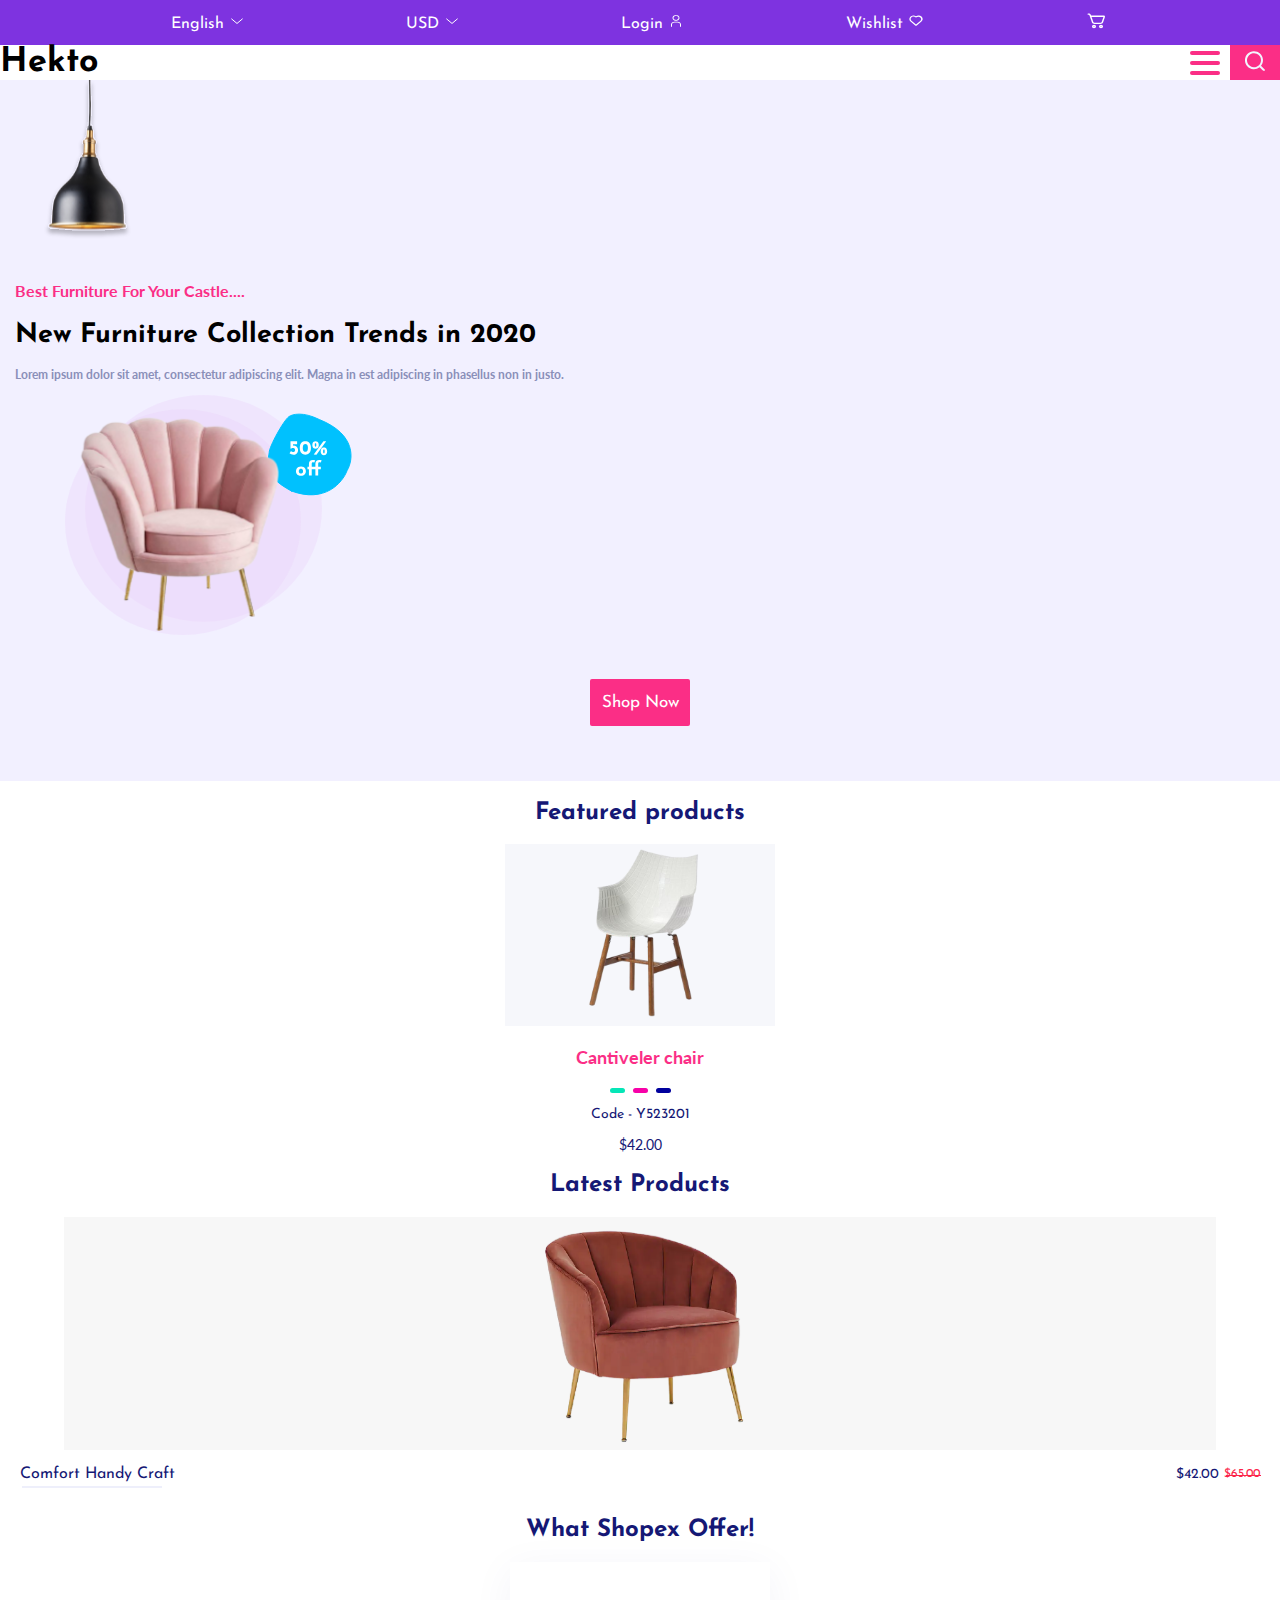
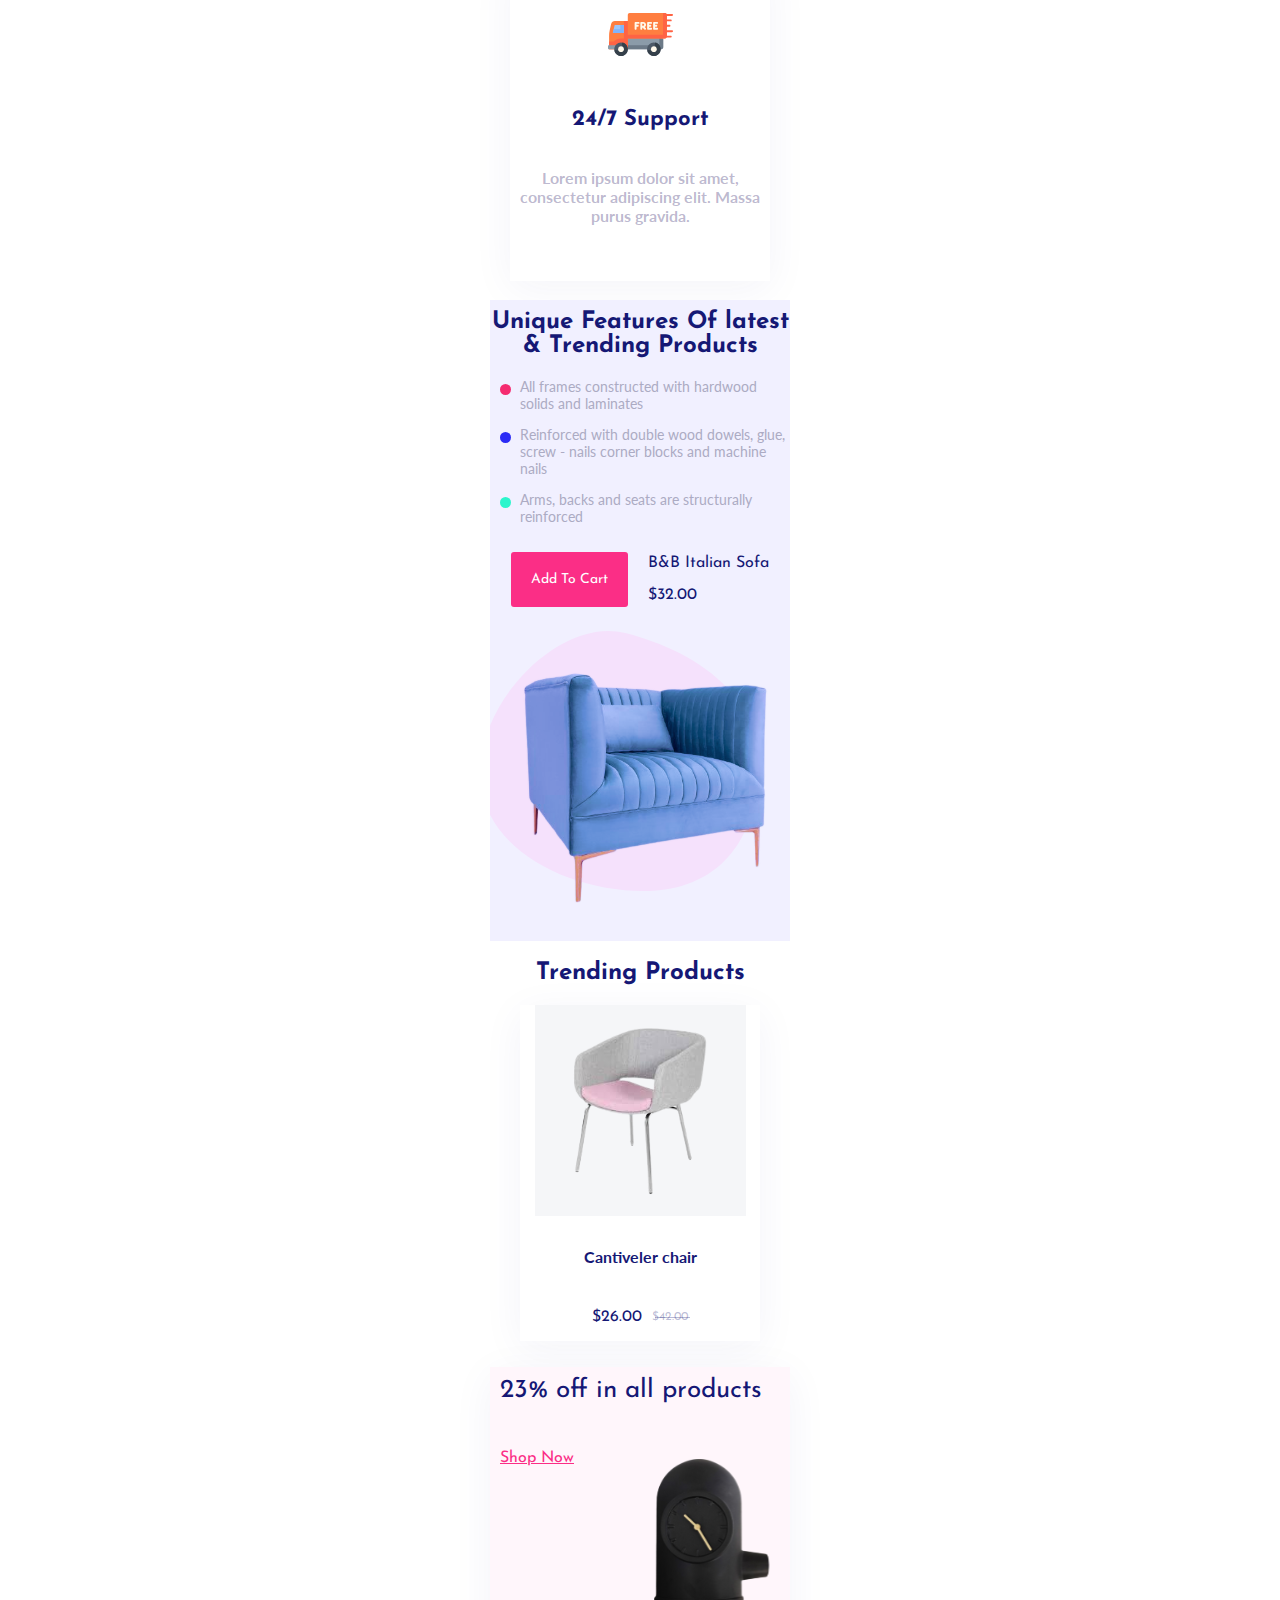
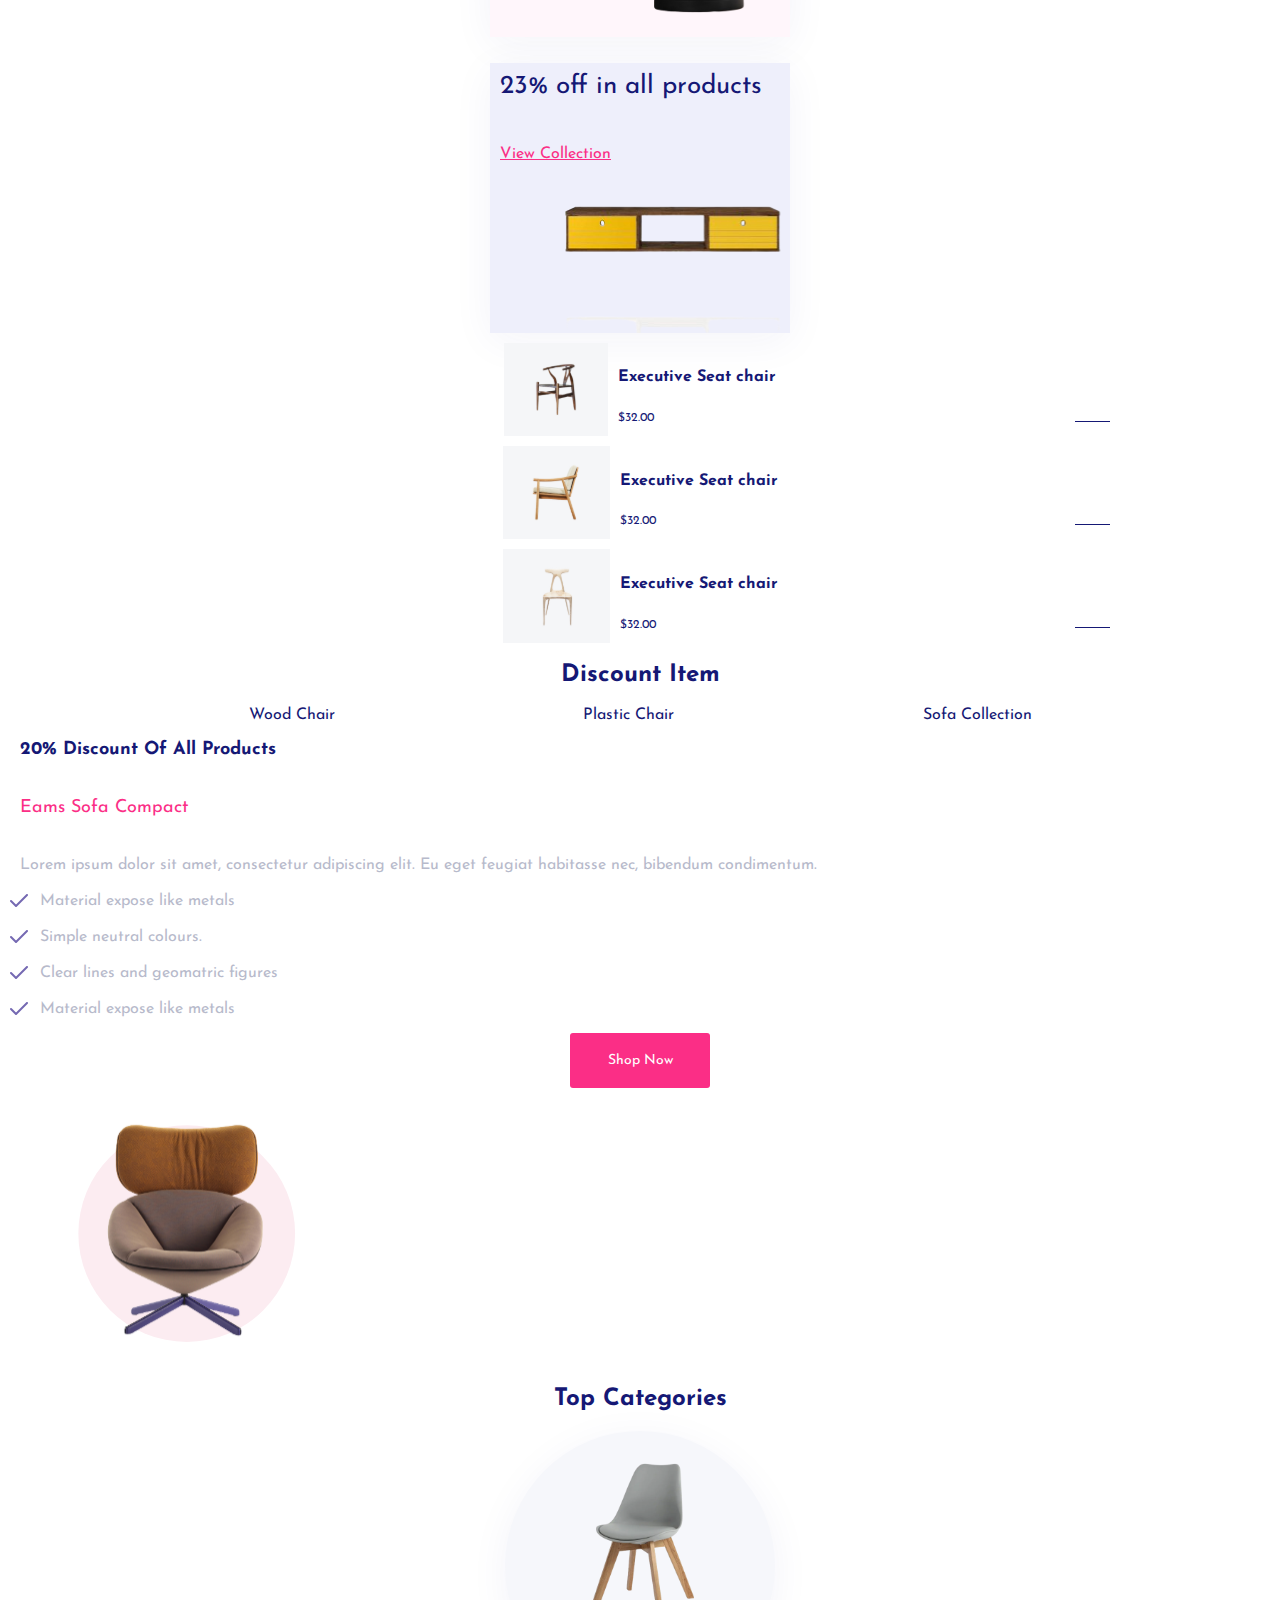
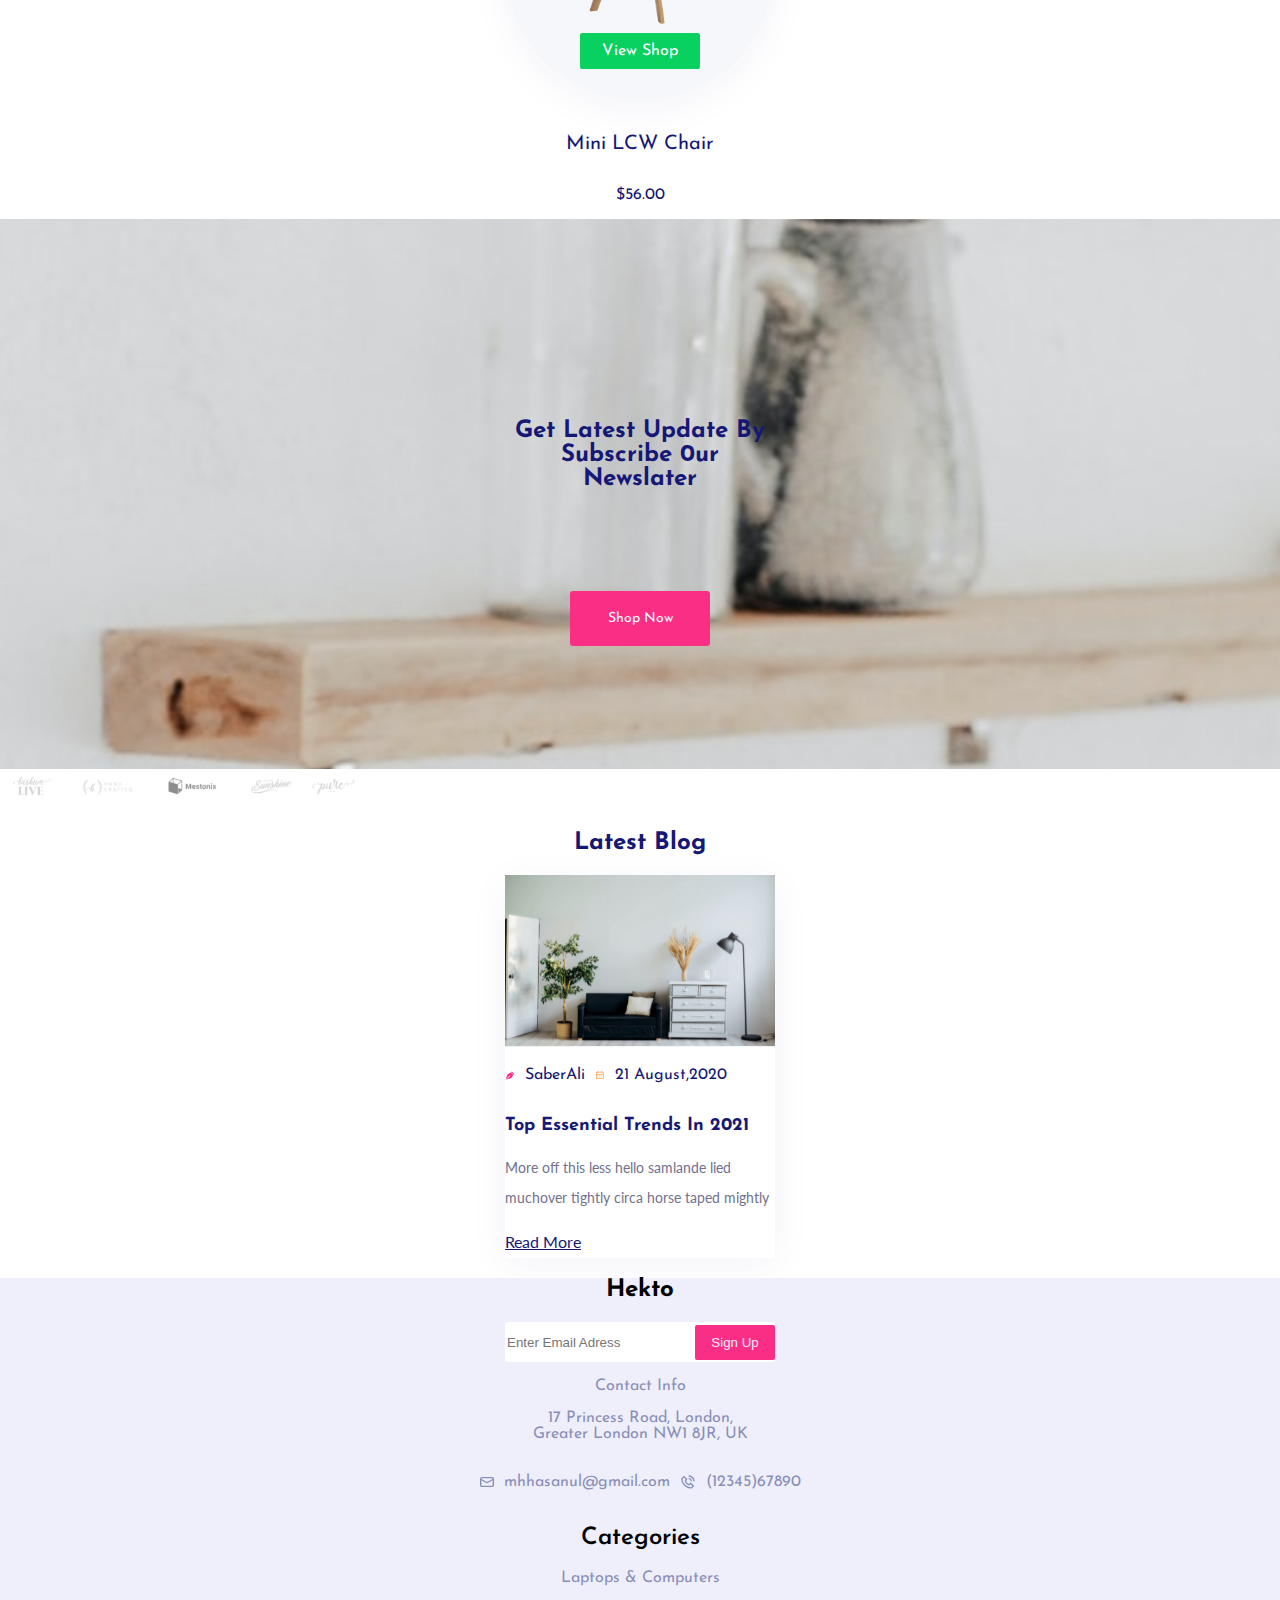
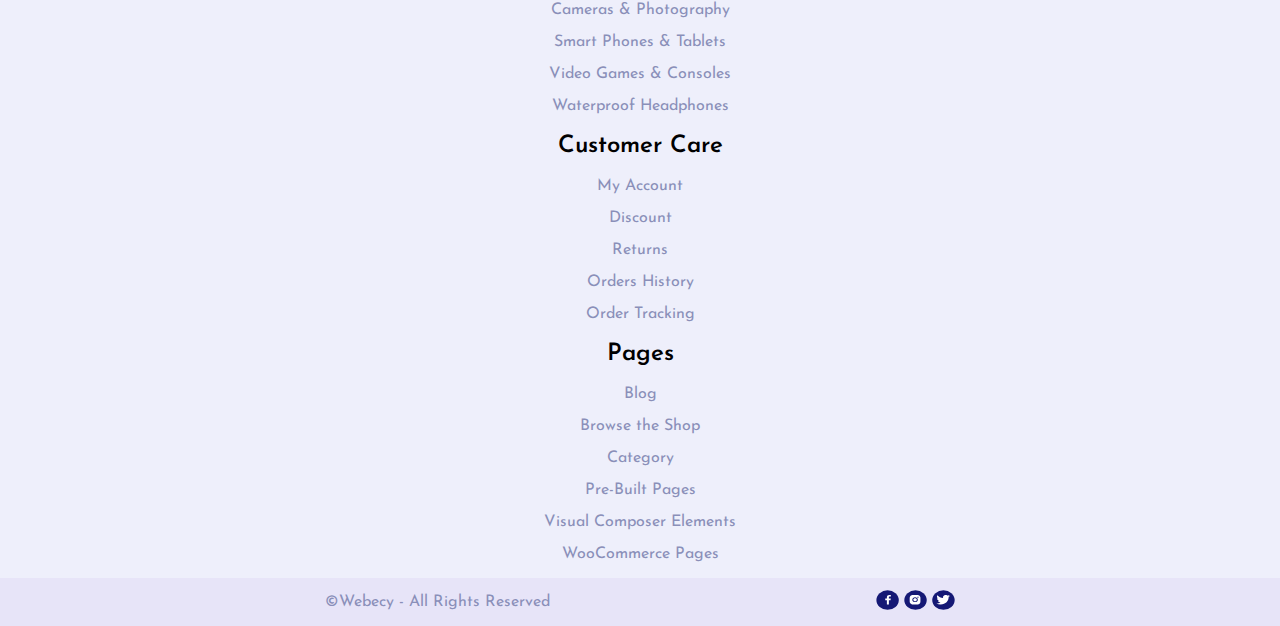
==== commit 152eb888: "fin page accueil" ====
--- a/index.html
+++ b/index.html
@@ -166,15 +166,15 @@
                 <li>Clear lines and geomatric figures</li>
                 <li>Material expose like metals</li>
             </ul>
-            <div class="bouton"></div>
-            <img src="" alt="">
-        </section>
-
-        <section>
+            <div class="bouton bouton2">Shop Now</div>
+            <img src="images/accueil/chaise20.svg" alt="chaise">
+        </section>
+
+        <section class="top">
             <h2>Top Categories</h2>
             <div>
                 <div>
-                    <img src="" alt="">
+                    <img src="images/accueil/chaise21.svg" alt="chaise">
                     <div class="boutonhover">View Shop</div>
                 </div>
                 <h5>Mini LCW Chair</h5>
@@ -184,19 +184,22 @@
 
         <section class="appelaction">
             <h2>Get Latest Update By Subscribe 0ur Newslater</h2>
-            <div class="bouton">Shop Now</div>
-        </section>
-
-        <img src="" alt="">
+            <div class="bouton bouton2">Shop Now</div>
+        </section>
+
+        <img src="images/accueil/marques.svg" alt="">
 
         <section class="blog">
-            <div>
-                <img src="" alt="">
-                <div>
-                    <img src="" alt="">
-                    <p>SaberAli</p>
-                    <img src="" alt="">
-                    <p>21 August,2020</p>
+            <h2>Latest Blog</h2>
+            <div>
+                <img src="images/accueil/blog1.svg" alt="">
+                <div>
+                    <div>
+                        <img src="images/accueil/stylo.svg" alt="stylo">
+                        <p>SaberAli</p>
+                        <img src="images/accueil/calendrier.svg" alt="calendrier">
+                        <p>21 August,2020</p>
+                    </div>
                     <h3>Top Essential Trends In 2021</h3>
                     <p>More off this less hello samlande lied muchover tightly circa horse taped mightly</p>
                     <p><a href="#">Read More</a></p>
@@ -204,17 +207,20 @@
             </div>
         </section>
 
-        <Footer>
-            <p>Hekto</p>
+        <footer>
+            <h2>Hekto</h2>
             <!-- form ?? -->
-            <input type="text">
-            <button>Sign Up</button>
+            <div>
+                <input type="text" placeholder="Enter Email Adress">
+                <button>Sign Up</button>
+            </div>
             <p>Contact Info</p>
-            <p>17 Princess Road, London, Greater London NW1 8JR, UK</p>
-            <div>
-                <img src="" alt="">
+            <p>17 Princess Road, London,
+                <br>Greater London NW1 8JR, UK</p>
+            <div>
+                <img src="images/accueil/mail.svg" alt="mail">
                 <p>mhhasanul@gmail.com</p>
-                <img src="" alt="">
+                <img src="images/accueil/call.svg" alt="telephone">
                 <p>(12345)67890</p>
             </div>
 
@@ -240,15 +246,15 @@
             <p>Visual Composer Elements</p>
             <p>WooCommerce Pages</p>
 
-            <div>
+            <div class="footer">
                 <p>©Webecy - All Rights Reserved</p>
                 <div>
-                    <img src="" alt="">
-                    <img src="" alt="">
-                    <img src="" alt="">
-                </div>
-            </div>
-        </Footer>
+                    <img src="images/accueil/facebook.svg" alt="facebook">
+                    <img src="images/accueil/instagram.svg" alt="instagram">
+                    <img src="images/accueil/twitter.svg" alt="twitter">
+                </div>
+            </div>
+        </footer>
 
     </header>
 </body>
--- a/css/style.min.css
+++ b/css/style.min.css
@@ -1 +1 @@
-body{font-family:josefin sans;margin:0;color:#151875}nav .un{background-color:#7e33e0;color:#fff}nav .un ul{list-style-type:none;display:flex;justify-content:space-evenly;align-items:center;margin:0;padding:10px;font-size:16px}nav .deux{font-size:34px;font-weight:bold;display:flex;justify-content:space-between;align-items:center;color:#000}nav .deux>div{display:flex}nav .deux>div .burger{margin-right:10px}nav .deux>div .burger div{background-color:#fb2e86;width:30px;height:4px;margin-top:6px;border-radius:2px}nav .deux>div .recherche{background-color:#fb2e86;width:50px;height:35px;text-align:center}.accueil{background-color:#f2f0ff;background-image:url(../images/accueil/lampe.svg);background-repeat:no-repeat;padding:15px;padding-top:180px;color:#000}.accueil h4{color:#fb2e86;font-family:lato;font-weight:bold;font-size:16px}.accueil h1{font-weight:bold;font-size:27px}.accueil p{color:#8a8fb9;font-size:12px;font-weight:bold;font-family:lato}.accueil img{margin:0 50px}.accueil div{color:#fff;background-color:#fb2e86;width:160px;padding:15px 0;text-align:center;border-radius:2px;margin:auto;font-size:17px;margin-top:40px;margin-bottom:40px}.featured>h2{font-size:24px;font-weight:bold;text-align:center}.featured>div{text-align:center;width:270px;margin:auto}.featured>div>div:nth-child(1){background-color:#f6f7fb}.featured>div>h5{font-size:18px;font-weight:bold;color:#fb2e86;font-family:lato;margin:20px}.featured>div>div:nth-child(3){display:flex;justify-content:center;gap:8px}.featured>div>div:nth-child(3)>div{width:15px;height:5px;background-color:#05e6b7;border-radius:5px}.featured>div>div:nth-child(3)>div:nth-child(2){background-color:#f701a8}.featured>div>div:nth-child(3)>div:nth-child(3){background-color:#00009d}.featured>div>p{font-size:14px}.featured>div p:nth-child(5){font-family:lato}.latest h2{text-align:center;font-size:24px}.latest>div:nth-child(2){background-color:#f7f7f7;width:90%;margin:auto;text-align:center}.latest>div:nth-child(3){margin:0 20px;display:flex;justify-content:space-between;align-items:center;font-size:16px}.latest>div:nth-child(3)>p:nth-child(1){position:relative}.latest>div:nth-child(3)>p:nth-child(1)::after{display:block;position:absolute;content:"";width:140px;height:2px;background-color:#eeeffb;top:20px;left:2px}.latest>div:nth-child(3)>div{display:flex;align-items:center;gap:5px}.latest>div:nth-child(3)>div>p{font-size:14px}.latest>div:nth-child(3)>div>p:nth-child(2){font-size:12px;color:#fb2448;position:relative}.latest>div:nth-child(3)>div>p:nth-child(2)::after{display:block;position:absolute;content:"";width:35px;height:1px;background-color:#fb2448;top:7px;left:2px}.offer h2{text-align:center}.offer div{text-align:center;width:240px;margin:auto;box-shadow:0px 8px 40px rgba(49,32,138,.05);padding:40px 10px}.offer div h5{font-size:22px}.offer div p{color:rgba(26,11,91,.3);font-family:lato;font-weight:700}.jesuisperdu{background-color:#f1f0ff;margin-top:50px;margin:auto;width:300px}.jesuisperdu h2{text-align:center;padding-top:10px}.jesuisperdu>p{margin-left:30px;color:#acabc3;position:relative;font-family:lato;font-size:14px}.jesuisperdu>p::before{content:"";height:11px;width:11px;border-radius:50%;background-color:#f52b70;position:absolute;top:6px;left:-20px}.jesuisperdu>p:nth-child(3)::before{background-color:#2b2bf5}.jesuisperdu>p:nth-child(4)::before{background-color:#2bf5cc}.jesuisperdu>div{display:flex;justify-content:space-evenly;align-items:center}.jesuisencoreperdu>h2{text-align:center}.jesuisencoreperdu>div:nth-child(2){width:240px;margin:auto;text-align:center;box-shadow:0px 8px 40px rgba(49,32,138,.05)}.jesuisencoreperdu>div:nth-child(2) img{background-color:#f5f6f8;padding:20px}.jesuisencoreperdu>div:nth-child(2) h5{font-size:16px;font-family:lato}.jesuisencoreperdu>div:nth-child(2)>div{display:flex;position:relative;align-items:center;justify-content:center;gap:10px}.jesuisencoreperdu>div:nth-child(2)>div>p:nth-child(2){color:rgba(21,24,117,.3);font-size:12px}.jesuisencoreperdu>div:nth-child(2)>div>p:nth-child(2)::after{content:"";width:35px;height:1px;background-color:rgba(21,24,117,.3);position:absolute;top:24px;right:70px}.jesuisencoreperdu>div:nth-child(3)>div:nth-child(1),.jesuisencoreperdu>div:nth-child(3)>div:nth-child(2){width:300px;height:270px;margin:auto;background-repeat:no-repeat;background-position:100% 100%;box-shadow:0px 8px 40px rgba(49,32,138,.05)}.jesuisencoreperdu>div:nth-child(3)>div:nth-child(1)>p:nth-child(1),.jesuisencoreperdu>div:nth-child(3)>div:nth-child(2)>p:nth-child(1){font-size:26px;padding:10px}.jesuisencoreperdu>div:nth-child(3)>div:nth-child(1)>p:nth-child(2),.jesuisencoreperdu>div:nth-child(3)>div:nth-child(2)>p:nth-child(2){color:#fb2e86;text-decoration:underline;padding:10px}.jesuisencoreperdu>div:nth-child(3)>div:nth-child(1){background-color:#fff6fb;background-image:url(../images/accueil/horloge.svg)}.jesuisencoreperdu>div:nth-child(3)>div:nth-child(2){background-color:#eeeffb;background-image:url(../images/accueil/meublebizarre.svg)}.jesuisencoreperdu>div:nth-child(3)>div:nth-child(3)>div{display:flex;justify-content:center;gap:10px;margin-top:10px;position:relative}.jesuisencoreperdu>div:nth-child(3)>div:nth-child(3)>div img{background-color:#f5f6f8;padding:0 20px}.jesuisencoreperdu>div:nth-child(3)>div:nth-child(3)>div h5{font-size:16px}.jesuisencoreperdu>div:nth-child(3)>div:nth-child(3)>div p{font-size:12px}.jesuisencoreperdu>div:nth-child(3)>div:nth-child(3)>div p::after{content:"";width:35px;height:1px;background-color:#151875;position:absolute;top:78px;right:170px}.discount>h2{font-size:24px;text-align:center}.discount>ul:nth-child(2){list-style-type:none;display:flex;justify-content:space-evenly;padding:0}.discount h3{font-size:18px;margin-left:20px}.discount h4{color:#fb2e86;font-size:18px;font-weight:400;margin-left:20px;margin-top:40px;margin-bottom:40px}.discount p{margin:0 20px;color:#b7bacb}.discount ul{color:#b7bacb;list-style-type:none}.discount ul li{position:relative;margin-top:20px}.discount ul li::before{content:"";width:30px;height:15px;position:absolute;top:1px;left:-30px;background-image:url(../images/accueil/check.svg);background-repeat:no-repeat}.bouton{background-color:#fb2e86;color:#fff;padding:20px;border-radius:3px;font-size:14px}/*# sourceMappingURL=style.min.css.map */+body{font-family:josefin sans;margin:0;color:#151875}nav .un{background-color:#7e33e0;color:#fff}nav .un ul{list-style-type:none;display:flex;justify-content:space-evenly;align-items:center;margin:0;padding:10px;font-size:16px}nav .deux{font-size:34px;font-weight:bold;display:flex;justify-content:space-between;align-items:center;color:#000}nav .deux>div{display:flex}nav .deux>div .burger{margin-right:10px}nav .deux>div .burger div{background-color:#fb2e86;width:30px;height:4px;margin-top:6px;border-radius:2px}nav .deux>div .recherche{background-color:#fb2e86;width:50px;height:35px;text-align:center}.accueil{background-color:#f2f0ff;background-image:url(../images/accueil/lampe.svg);background-repeat:no-repeat;padding:15px;padding-top:180px;color:#000}.accueil h4{color:#fb2e86;font-family:lato;font-weight:bold;font-size:16px}.accueil h1{font-weight:bold;font-size:27px}.accueil p{color:#8a8fb9;font-size:12px;font-weight:bold;font-family:lato}.accueil img{margin:0 50px}.accueil div{color:#fff;background-color:#fb2e86;width:160px;padding:15px 0;text-align:center;border-radius:2px;margin:auto;font-size:17px;margin-top:40px;margin-bottom:40px}.featured>h2{font-size:24px;font-weight:bold;text-align:center}.featured>div{text-align:center;width:270px;margin:auto}.featured>div>div:nth-child(1){background-color:#f6f7fb}.featured>div>h5{font-size:18px;font-weight:bold;color:#fb2e86;font-family:lato;margin:20px}.featured>div>div:nth-child(3){display:flex;justify-content:center;gap:8px}.featured>div>div:nth-child(3)>div{width:15px;height:5px;background-color:#05e6b7;border-radius:5px}.featured>div>div:nth-child(3)>div:nth-child(2){background-color:#f701a8}.featured>div>div:nth-child(3)>div:nth-child(3){background-color:#00009d}.featured>div>p{font-size:14px}.featured>div p:nth-child(5){font-family:lato}.latest h2{text-align:center;font-size:24px}.latest>div:nth-child(2){background-color:#f7f7f7;width:90%;margin:auto;text-align:center}.latest>div:nth-child(3){margin:0 20px;display:flex;justify-content:space-between;align-items:center;font-size:16px}.latest>div:nth-child(3)>p:nth-child(1){position:relative}.latest>div:nth-child(3)>p:nth-child(1)::after{display:block;position:absolute;content:"";width:140px;height:2px;background-color:#eeeffb;top:20px;left:2px}.latest>div:nth-child(3)>div{display:flex;align-items:center;gap:5px}.latest>div:nth-child(3)>div>p{font-size:14px}.latest>div:nth-child(3)>div>p:nth-child(2){font-size:12px;color:#fb2448;position:relative}.latest>div:nth-child(3)>div>p:nth-child(2)::after{display:block;position:absolute;content:"";width:35px;height:1px;background-color:#fb2448;top:7px;left:2px}.offer h2{text-align:center}.offer div{text-align:center;width:240px;margin:auto;box-shadow:0px 8px 40px rgba(49,32,138,.05);padding:40px 10px}.offer div h5{font-size:22px}.offer div p{color:rgba(26,11,91,.3);font-family:lato;font-weight:700}.jesuisperdu{background-color:#f1f0ff;margin-top:50px;margin:auto;width:300px}.jesuisperdu h2{text-align:center;padding-top:10px}.jesuisperdu>p{margin-left:30px;color:#acabc3;position:relative;font-family:lato;font-size:14px}.jesuisperdu>p::before{content:"";height:11px;width:11px;border-radius:50%;background-color:#f52b70;position:absolute;top:6px;left:-20px}.jesuisperdu>p:nth-child(3)::before{background-color:#2b2bf5}.jesuisperdu>p:nth-child(4)::before{background-color:#2bf5cc}.jesuisperdu>div{display:flex;justify-content:space-evenly;align-items:center}.jesuisencoreperdu>h2{text-align:center}.jesuisencoreperdu>div:nth-child(2){width:240px;margin:auto;text-align:center;box-shadow:0px 8px 40px rgba(49,32,138,.05)}.jesuisencoreperdu>div:nth-child(2) img{background-color:#f5f6f8;padding:20px}.jesuisencoreperdu>div:nth-child(2) h5{font-size:16px;font-family:lato}.jesuisencoreperdu>div:nth-child(2)>div{display:flex;position:relative;align-items:center;justify-content:center;gap:10px}.jesuisencoreperdu>div:nth-child(2)>div>p:nth-child(2){color:rgba(21,24,117,.3);font-size:12px}.jesuisencoreperdu>div:nth-child(2)>div>p:nth-child(2)::after{content:"";width:35px;height:1px;background-color:rgba(21,24,117,.3);position:absolute;top:24px;right:70px}.jesuisencoreperdu>div:nth-child(3)>div:nth-child(1),.jesuisencoreperdu>div:nth-child(3)>div:nth-child(2){width:300px;height:270px;margin:auto;background-repeat:no-repeat;background-position:100% 100%;box-shadow:0px 8px 40px rgba(49,32,138,.05)}.jesuisencoreperdu>div:nth-child(3)>div:nth-child(1)>p:nth-child(1),.jesuisencoreperdu>div:nth-child(3)>div:nth-child(2)>p:nth-child(1){font-size:26px;padding:10px}.jesuisencoreperdu>div:nth-child(3)>div:nth-child(1)>p:nth-child(2),.jesuisencoreperdu>div:nth-child(3)>div:nth-child(2)>p:nth-child(2){color:#fb2e86;text-decoration:underline;padding:10px}.jesuisencoreperdu>div:nth-child(3)>div:nth-child(1){background-color:#fff6fb;background-image:url(../images/accueil/horloge.svg)}.jesuisencoreperdu>div:nth-child(3)>div:nth-child(2){background-color:#eeeffb;background-image:url(../images/accueil/meublebizarre.svg)}.jesuisencoreperdu>div:nth-child(3)>div:nth-child(3)>div{display:flex;justify-content:center;gap:10px;margin-top:10px;position:relative}.jesuisencoreperdu>div:nth-child(3)>div:nth-child(3)>div img{background-color:#f5f6f8;padding:0 20px}.jesuisencoreperdu>div:nth-child(3)>div:nth-child(3)>div h5{font-size:16px}.jesuisencoreperdu>div:nth-child(3)>div:nth-child(3)>div p{font-size:12px}.jesuisencoreperdu>div:nth-child(3)>div:nth-child(3)>div p::after{content:"";width:35px;height:1px;background-color:#151875;position:absolute;top:78px;right:170px}.discount>h2{font-size:24px;text-align:center}.discount>ul:nth-child(2){list-style-type:none;display:flex;justify-content:space-evenly;padding:0}.discount h3{font-size:18px;margin-left:20px}.discount h4{color:#fb2e86;font-size:18px;font-weight:400;margin-left:20px;margin-top:40px;margin-bottom:40px}.discount p{margin:0 20px;color:#b7bacb}.discount>ul:nth-child(6){color:#b7bacb;list-style-type:none}.discount>ul:nth-child(6) li{position:relative;margin-top:20px}.discount>ul:nth-child(6) li::before{content:"";width:30px;height:15px;position:absolute;top:1px;left:-30px;background-image:url(../images/accueil/check.svg);background-repeat:no-repeat}.discount img{margin-left:30px}.top h2{text-align:center}.top>div{width:270px;margin:auto;text-align:center}.top>div>div{height:270px;width:270px;border-radius:50%;background-color:#f6f7fb;box-shadow:0px 8px 40px rgba(49,32,138,.05)}.top>div>div img{margin-top:20px}.top>div>div .boutonhover{padding:10px;background-color:#08d15f;width:100px;margin:auto;color:#fff;border-radius:2px}.top>div h5{font-size:20px;font-weight:400}.top>div p{font-size:16px;font-weight:400}.appelaction{background-image:url(../images/accueil/fond.svg);background-repeat:no-repeat;background-size:100%;height:550px}.appelaction h2{padding-top:200px;width:270px;text-align:center;margin:auto}.appelaction div{margin-top:100px}.blog h2{text-align:center}.blog>div{margin:auto;width:270px;box-shadow:0px 8px 40px rgba(49,32,138,.05);border-radius:5px}.blog>div>img{width:100%}.blog>div>div>div{display:flex;align-items:center;gap:10px}.blog>div>div>div>img{width:10px}.blog>div>div>h3{font-size:18px;font-weight:bold}.blog>div>div>p{font-size:14px;line-height:30px;color:#72718f;font-family:lato}.blog>div>div>p a{font-size:16px;font-family:lato;color:#151875}footer{background-color:#eeeffb;text-align:center}footer>h2{font-size:24px;font-weight:600;color:#000}footer>h2:nth-child(1){font-weight:bold}footer>div:nth-child(2){background-color:#fff;width:270px;margin:auto;display:flex;justify-content:space-between;align-items:center;height:40px;border-radius:3px}footer>div:nth-child(2) input{height:28px;border:none;color:#8a8fb9}footer>div:nth-child(2) button{height:35px;background-color:#fb2e86;border:none;border-radius:2px;width:80px;color:#eeeffb}footer p{color:#8a8fb9}footer>div:nth-child(5){display:flex;justify-content:center;align-items:center;gap:10px}footer .footer{display:flex;justify-content:space-evenly;align-items:center;background-color:#e7e4f8}.bouton{background-color:#fb2e86;color:#fff;padding:20px;border-radius:3px;font-size:14px;max-width:100px;text-align:center}.bouton2{margin:auto}/*# sourceMappingURL=style.min.css.map */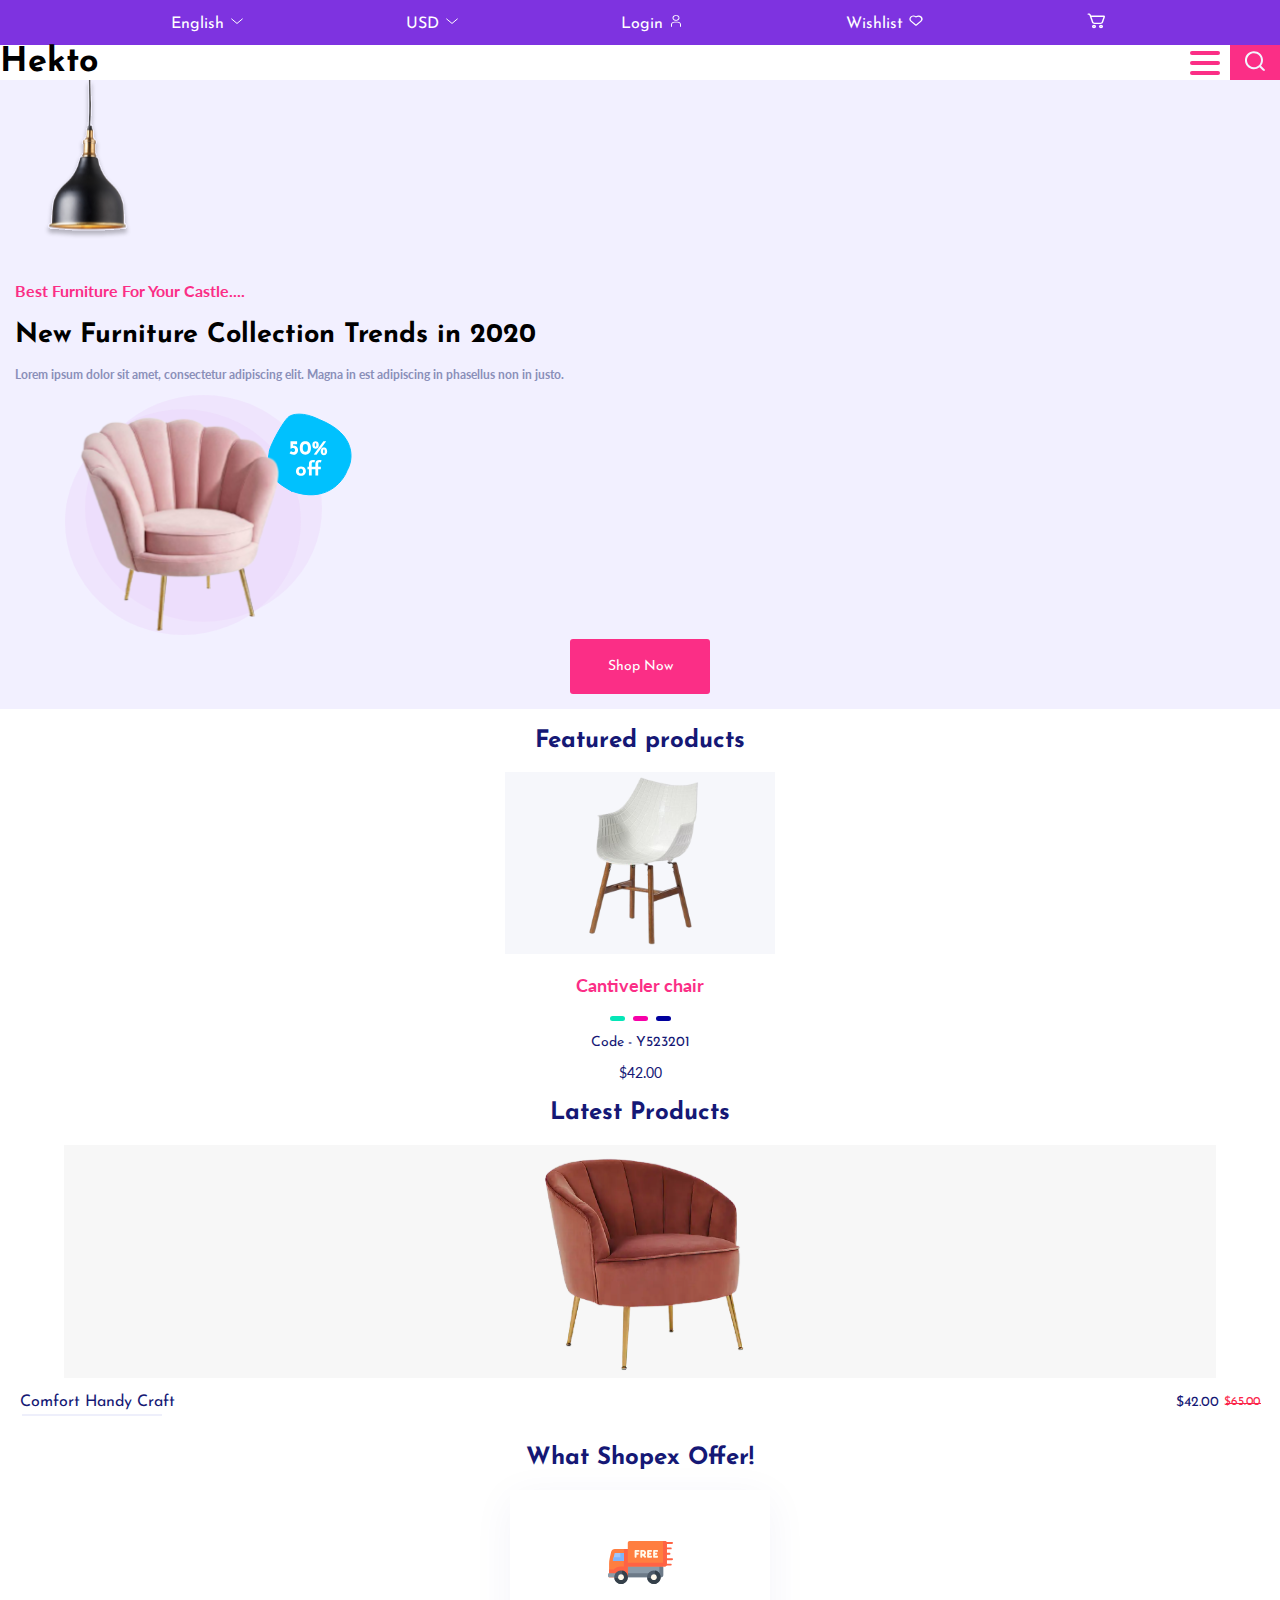
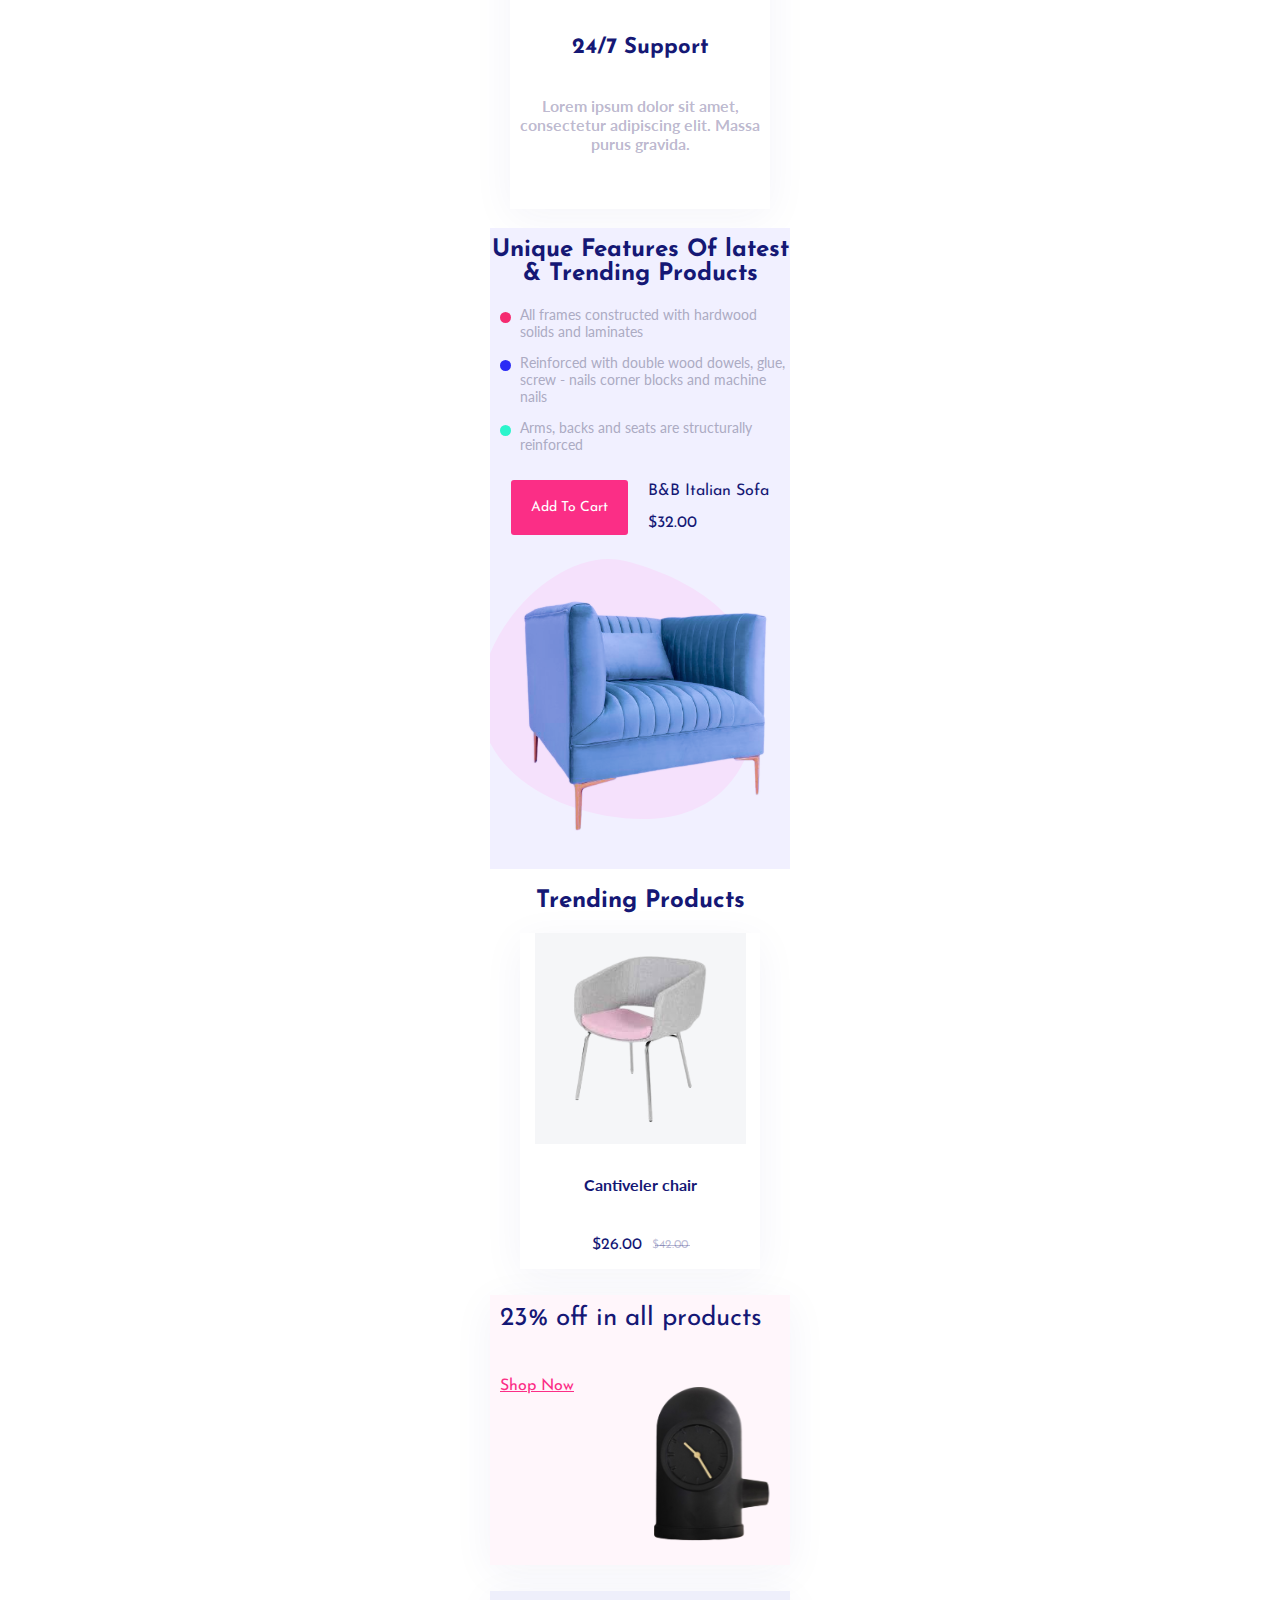
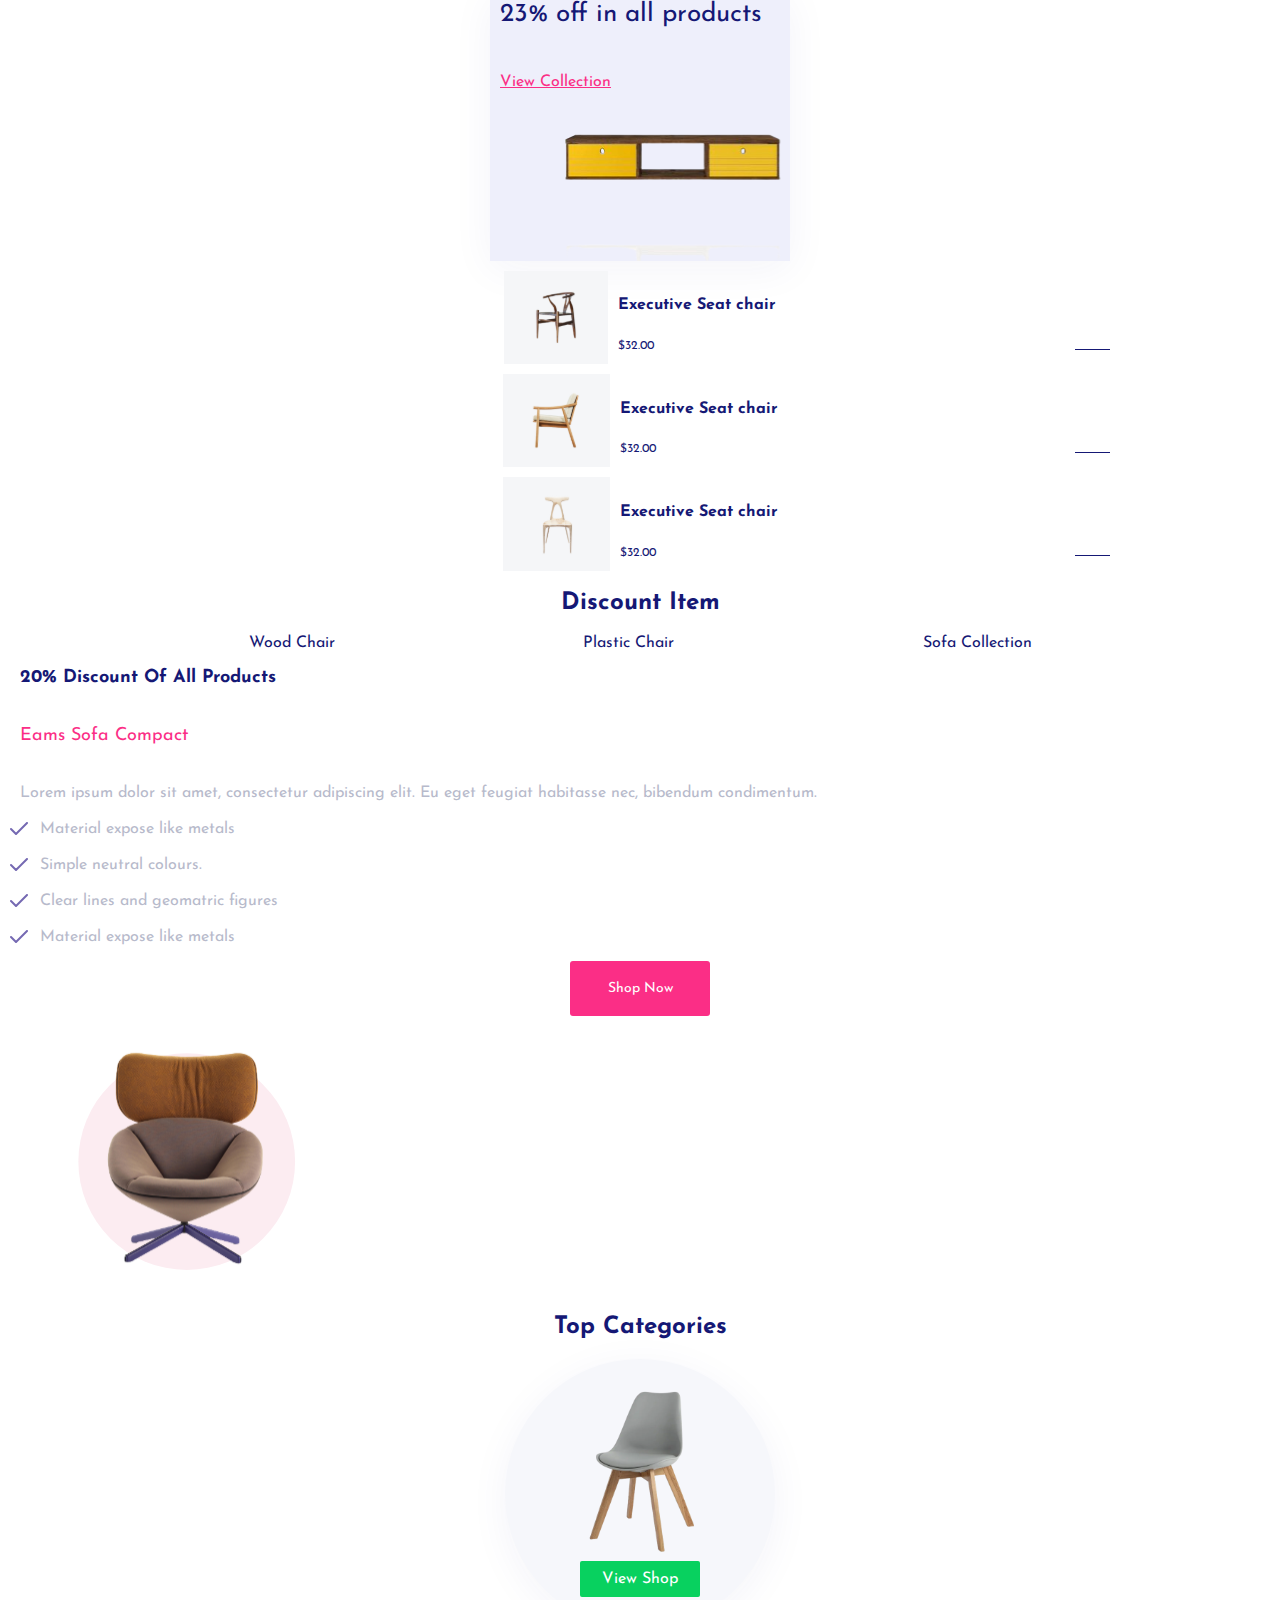
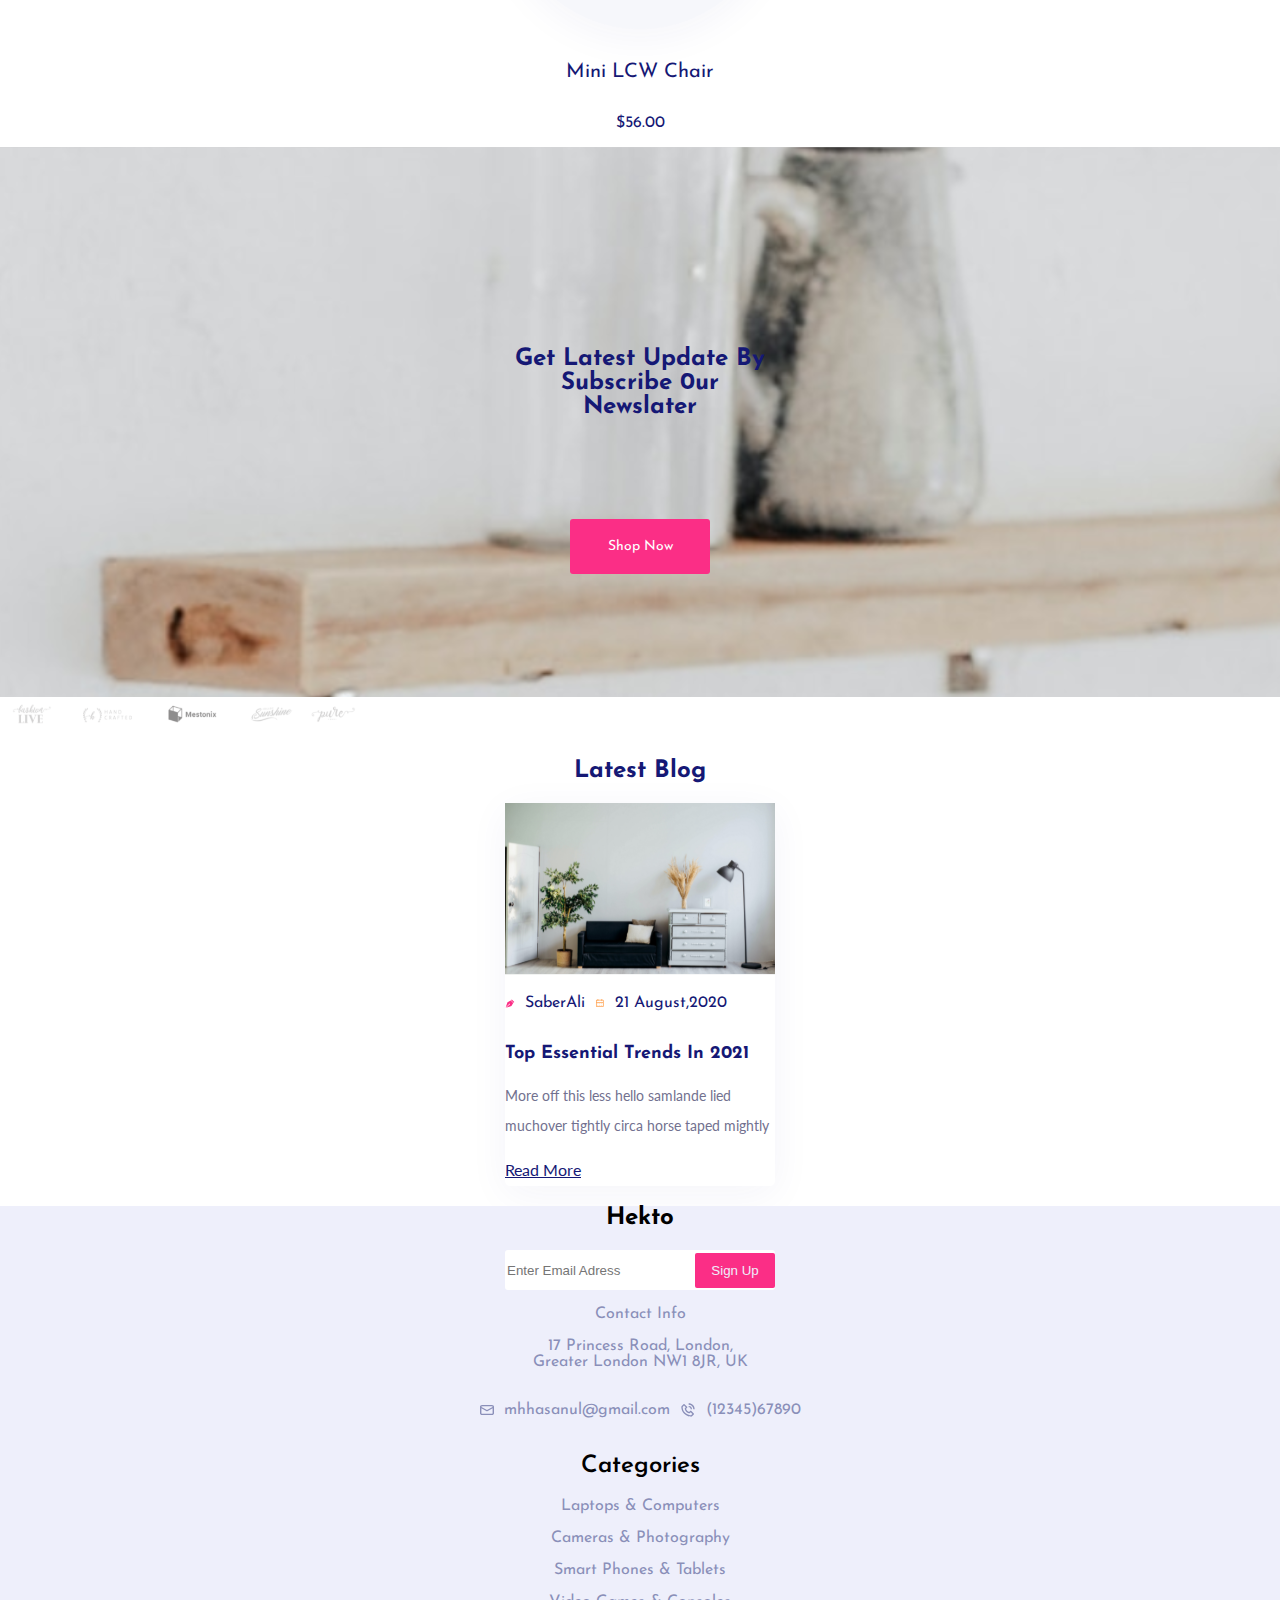
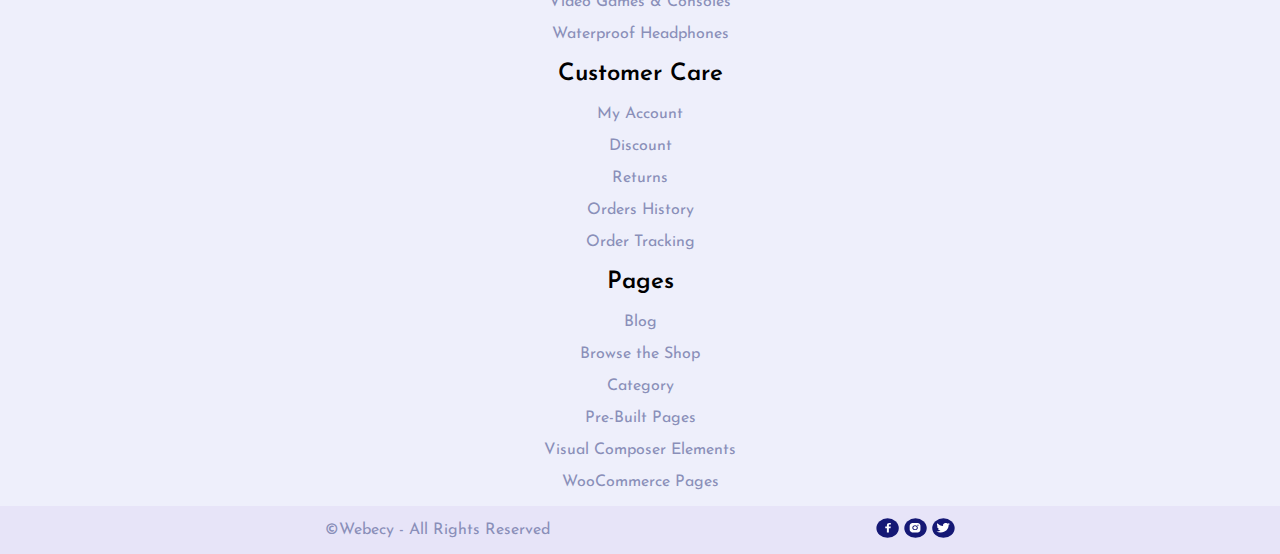
==== commit f24eabc5: "une petite correction" ====
--- a/index.html
+++ b/index.html
@@ -41,12 +41,17 @@
         </nav>
 
         <section class="accueil">
-            <h4>Best Furniture For Your Castle....</h4>
-            <h1>New Furniture Collection Trends in 2020</h1>
-            <p>Lorem ipsum dolor sit amet, consectetur adipiscing elit. Magna in est adipiscing in phasellus non in
-                justo.</p>
-            <img src="images/accueil/sofapromotional.svg" alt="sofa">
-            <div class="bouton">Shop Now</div>
+            <div>
+                <div>
+                    <h4>Best Furniture For Your Castle....</h4>
+                    <h1>New Furniture Collection Trends in 2020</h1>
+                    <p>Lorem ipsum dolor sit amet, consectetur adipiscing elit. Magna in est adipiscing in phasellus non
+                        in
+                        justo.</p>
+                </div>
+                <img src="images/accueil/sofapromotional.svg" alt="sofa">
+            </div>
+            <div class="bouton bouton2">Shop Now</div>
         </section>
 
         <section class="featured">
@@ -216,7 +221,8 @@
             </div>
             <p>Contact Info</p>
             <p>17 Princess Road, London,
-                <br>Greater London NW1 8JR, UK</p>
+                <br>Greater London NW1 8JR, UK
+            </p>
             <div>
                 <img src="images/accueil/mail.svg" alt="mail">
                 <p>mhhasanul@gmail.com</p>
--- a/css/style.min.css
+++ b/css/style.min.css
@@ -1 +1 @@
-body{font-family:josefin sans;margin:0;color:#151875}nav .un{background-color:#7e33e0;color:#fff}nav .un ul{list-style-type:none;display:flex;justify-content:space-evenly;align-items:center;margin:0;padding:10px;font-size:16px}nav .deux{font-size:34px;font-weight:bold;display:flex;justify-content:space-between;align-items:center;color:#000}nav .deux>div{display:flex}nav .deux>div .burger{margin-right:10px}nav .deux>div .burger div{background-color:#fb2e86;width:30px;height:4px;margin-top:6px;border-radius:2px}nav .deux>div .recherche{background-color:#fb2e86;width:50px;height:35px;text-align:center}.accueil{background-color:#f2f0ff;background-image:url(../images/accueil/lampe.svg);background-repeat:no-repeat;padding:15px;padding-top:180px;color:#000}.accueil h4{color:#fb2e86;font-family:lato;font-weight:bold;font-size:16px}.accueil h1{font-weight:bold;font-size:27px}.accueil p{color:#8a8fb9;font-size:12px;font-weight:bold;font-family:lato}.accueil img{margin:0 50px}.accueil div{color:#fff;background-color:#fb2e86;width:160px;padding:15px 0;text-align:center;border-radius:2px;margin:auto;font-size:17px;margin-top:40px;margin-bottom:40px}.featured>h2{font-size:24px;font-weight:bold;text-align:center}.featured>div{text-align:center;width:270px;margin:auto}.featured>div>div:nth-child(1){background-color:#f6f7fb}.featured>div>h5{font-size:18px;font-weight:bold;color:#fb2e86;font-family:lato;margin:20px}.featured>div>div:nth-child(3){display:flex;justify-content:center;gap:8px}.featured>div>div:nth-child(3)>div{width:15px;height:5px;background-color:#05e6b7;border-radius:5px}.featured>div>div:nth-child(3)>div:nth-child(2){background-color:#f701a8}.featured>div>div:nth-child(3)>div:nth-child(3){background-color:#00009d}.featured>div>p{font-size:14px}.featured>div p:nth-child(5){font-family:lato}.latest h2{text-align:center;font-size:24px}.latest>div:nth-child(2){background-color:#f7f7f7;width:90%;margin:auto;text-align:center}.latest>div:nth-child(3){margin:0 20px;display:flex;justify-content:space-between;align-items:center;font-size:16px}.latest>div:nth-child(3)>p:nth-child(1){position:relative}.latest>div:nth-child(3)>p:nth-child(1)::after{display:block;position:absolute;content:"";width:140px;height:2px;background-color:#eeeffb;top:20px;left:2px}.latest>div:nth-child(3)>div{display:flex;align-items:center;gap:5px}.latest>div:nth-child(3)>div>p{font-size:14px}.latest>div:nth-child(3)>div>p:nth-child(2){font-size:12px;color:#fb2448;position:relative}.latest>div:nth-child(3)>div>p:nth-child(2)::after{display:block;position:absolute;content:"";width:35px;height:1px;background-color:#fb2448;top:7px;left:2px}.offer h2{text-align:center}.offer div{text-align:center;width:240px;margin:auto;box-shadow:0px 8px 40px rgba(49,32,138,.05);padding:40px 10px}.offer div h5{font-size:22px}.offer div p{color:rgba(26,11,91,.3);font-family:lato;font-weight:700}.jesuisperdu{background-color:#f1f0ff;margin-top:50px;margin:auto;width:300px}.jesuisperdu h2{text-align:center;padding-top:10px}.jesuisperdu>p{margin-left:30px;color:#acabc3;position:relative;font-family:lato;font-size:14px}.jesuisperdu>p::before{content:"";height:11px;width:11px;border-radius:50%;background-color:#f52b70;position:absolute;top:6px;left:-20px}.jesuisperdu>p:nth-child(3)::before{background-color:#2b2bf5}.jesuisperdu>p:nth-child(4)::before{background-color:#2bf5cc}.jesuisperdu>div{display:flex;justify-content:space-evenly;align-items:center}.jesuisencoreperdu>h2{text-align:center}.jesuisencoreperdu>div:nth-child(2){width:240px;margin:auto;text-align:center;box-shadow:0px 8px 40px rgba(49,32,138,.05)}.jesuisencoreperdu>div:nth-child(2) img{background-color:#f5f6f8;padding:20px}.jesuisencoreperdu>div:nth-child(2) h5{font-size:16px;font-family:lato}.jesuisencoreperdu>div:nth-child(2)>div{display:flex;position:relative;align-items:center;justify-content:center;gap:10px}.jesuisencoreperdu>div:nth-child(2)>div>p:nth-child(2){color:rgba(21,24,117,.3);font-size:12px}.jesuisencoreperdu>div:nth-child(2)>div>p:nth-child(2)::after{content:"";width:35px;height:1px;background-color:rgba(21,24,117,.3);position:absolute;top:24px;right:70px}.jesuisencoreperdu>div:nth-child(3)>div:nth-child(1),.jesuisencoreperdu>div:nth-child(3)>div:nth-child(2){width:300px;height:270px;margin:auto;background-repeat:no-repeat;background-position:100% 100%;box-shadow:0px 8px 40px rgba(49,32,138,.05)}.jesuisencoreperdu>div:nth-child(3)>div:nth-child(1)>p:nth-child(1),.jesuisencoreperdu>div:nth-child(3)>div:nth-child(2)>p:nth-child(1){font-size:26px;padding:10px}.jesuisencoreperdu>div:nth-child(3)>div:nth-child(1)>p:nth-child(2),.jesuisencoreperdu>div:nth-child(3)>div:nth-child(2)>p:nth-child(2){color:#fb2e86;text-decoration:underline;padding:10px}.jesuisencoreperdu>div:nth-child(3)>div:nth-child(1){background-color:#fff6fb;background-image:url(../images/accueil/horloge.svg)}.jesuisencoreperdu>div:nth-child(3)>div:nth-child(2){background-color:#eeeffb;background-image:url(../images/accueil/meublebizarre.svg)}.jesuisencoreperdu>div:nth-child(3)>div:nth-child(3)>div{display:flex;justify-content:center;gap:10px;margin-top:10px;position:relative}.jesuisencoreperdu>div:nth-child(3)>div:nth-child(3)>div img{background-color:#f5f6f8;padding:0 20px}.jesuisencoreperdu>div:nth-child(3)>div:nth-child(3)>div h5{font-size:16px}.jesuisencoreperdu>div:nth-child(3)>div:nth-child(3)>div p{font-size:12px}.jesuisencoreperdu>div:nth-child(3)>div:nth-child(3)>div p::after{content:"";width:35px;height:1px;background-color:#151875;position:absolute;top:78px;right:170px}.discount>h2{font-size:24px;text-align:center}.discount>ul:nth-child(2){list-style-type:none;display:flex;justify-content:space-evenly;padding:0}.discount h3{font-size:18px;margin-left:20px}.discount h4{color:#fb2e86;font-size:18px;font-weight:400;margin-left:20px;margin-top:40px;margin-bottom:40px}.discount p{margin:0 20px;color:#b7bacb}.discount>ul:nth-child(6){color:#b7bacb;list-style-type:none}.discount>ul:nth-child(6) li{position:relative;margin-top:20px}.discount>ul:nth-child(6) li::before{content:"";width:30px;height:15px;position:absolute;top:1px;left:-30px;background-image:url(../images/accueil/check.svg);background-repeat:no-repeat}.discount img{margin-left:30px}.top h2{text-align:center}.top>div{width:270px;margin:auto;text-align:center}.top>div>div{height:270px;width:270px;border-radius:50%;background-color:#f6f7fb;box-shadow:0px 8px 40px rgba(49,32,138,.05)}.top>div>div img{margin-top:20px}.top>div>div .boutonhover{padding:10px;background-color:#08d15f;width:100px;margin:auto;color:#fff;border-radius:2px}.top>div h5{font-size:20px;font-weight:400}.top>div p{font-size:16px;font-weight:400}.appelaction{background-image:url(../images/accueil/fond.svg);background-repeat:no-repeat;background-size:100%;height:550px}.appelaction h2{padding-top:200px;width:270px;text-align:center;margin:auto}.appelaction div{margin-top:100px}.blog h2{text-align:center}.blog>div{margin:auto;width:270px;box-shadow:0px 8px 40px rgba(49,32,138,.05);border-radius:5px}.blog>div>img{width:100%}.blog>div>div>div{display:flex;align-items:center;gap:10px}.blog>div>div>div>img{width:10px}.blog>div>div>h3{font-size:18px;font-weight:bold}.blog>div>div>p{font-size:14px;line-height:30px;color:#72718f;font-family:lato}.blog>div>div>p a{font-size:16px;font-family:lato;color:#151875}footer{background-color:#eeeffb;text-align:center}footer>h2{font-size:24px;font-weight:600;color:#000}footer>h2:nth-child(1){font-weight:bold}footer>div:nth-child(2){background-color:#fff;width:270px;margin:auto;display:flex;justify-content:space-between;align-items:center;height:40px;border-radius:3px}footer>div:nth-child(2) input{height:28px;border:none;color:#8a8fb9}footer>div:nth-child(2) button{height:35px;background-color:#fb2e86;border:none;border-radius:2px;width:80px;color:#eeeffb}footer p{color:#8a8fb9}footer>div:nth-child(5){display:flex;justify-content:center;align-items:center;gap:10px}footer .footer{display:flex;justify-content:space-evenly;align-items:center;background-color:#e7e4f8}.bouton{background-color:#fb2e86;color:#fff;padding:20px;border-radius:3px;font-size:14px;max-width:100px;text-align:center}.bouton2{margin:auto}/*# sourceMappingURL=style.min.css.map */+body{font-family:josefin sans;margin:0;color:#151875}nav .un{background-color:#7e33e0;color:#fff}nav .un ul{list-style-type:none;display:flex;justify-content:space-evenly;align-items:center;margin:0;padding:10px;font-size:16px}nav .deux{font-size:34px;font-weight:bold;display:flex;justify-content:space-between;align-items:center;color:#000}nav .deux>div{display:flex}nav .deux>div .burger{margin-right:10px}nav .deux>div .burger div{background-color:#fb2e86;width:30px;height:4px;margin-top:6px;border-radius:2px}nav .deux>div .recherche{background-color:#fb2e86;width:50px;height:35px;text-align:center}.accueil{background-color:#f2f0ff;background-image:url(../images/accueil/lampe.svg);background-repeat:no-repeat;padding:15px;padding-top:180px;color:#000}.accueil h4{color:#fb2e86;font-family:lato;font-weight:bold;font-size:16px}.accueil h1{font-weight:bold;font-size:27px}.accueil p{color:#8a8fb9;font-size:12px;font-weight:bold;font-family:lato}.accueil img{margin:0 50px}.featured>h2{font-size:24px;font-weight:bold;text-align:center}.featured>div{text-align:center;width:270px;margin:auto}.featured>div>div:nth-child(1){background-color:#f6f7fb}.featured>div>h5{font-size:18px;font-weight:bold;color:#fb2e86;font-family:lato;margin:20px}.featured>div>div:nth-child(3){display:flex;justify-content:center;gap:8px}.featured>div>div:nth-child(3)>div{width:15px;height:5px;background-color:#05e6b7;border-radius:5px}.featured>div>div:nth-child(3)>div:nth-child(2){background-color:#f701a8}.featured>div>div:nth-child(3)>div:nth-child(3){background-color:#00009d}.featured>div>p{font-size:14px}.featured>div p:nth-child(5){font-family:lato}.latest h2{text-align:center;font-size:24px}.latest>div:nth-child(2){background-color:#f7f7f7;width:90%;margin:auto;text-align:center}.latest>div:nth-child(3){margin:0 20px;display:flex;justify-content:space-between;align-items:center;font-size:16px}.latest>div:nth-child(3)>p:nth-child(1){position:relative}.latest>div:nth-child(3)>p:nth-child(1)::after{display:block;position:absolute;content:"";width:140px;height:2px;background-color:#eeeffb;top:20px;left:2px}.latest>div:nth-child(3)>div{display:flex;align-items:center;gap:5px}.latest>div:nth-child(3)>div>p{font-size:14px}.latest>div:nth-child(3)>div>p:nth-child(2){font-size:12px;color:#fb2448;position:relative}.latest>div:nth-child(3)>div>p:nth-child(2)::after{display:block;position:absolute;content:"";width:35px;height:1px;background-color:#fb2448;top:7px;left:2px}.offer h2{text-align:center}.offer div{text-align:center;width:240px;margin:auto;box-shadow:0px 8px 40px rgba(49,32,138,.05);padding:40px 10px}.offer div h5{font-size:22px}.offer div p{color:rgba(26,11,91,.3);font-family:lato;font-weight:700}.jesuisperdu{background-color:#f1f0ff;margin-top:50px;margin:auto;width:300px}.jesuisperdu h2{text-align:center;padding-top:10px}.jesuisperdu>p{margin-left:30px;color:#acabc3;position:relative;font-family:lato;font-size:14px}.jesuisperdu>p::before{content:"";height:11px;width:11px;border-radius:50%;background-color:#f52b70;position:absolute;top:6px;left:-20px}.jesuisperdu>p:nth-child(3)::before{background-color:#2b2bf5}.jesuisperdu>p:nth-child(4)::before{background-color:#2bf5cc}.jesuisperdu>div{display:flex;justify-content:space-evenly;align-items:center}.jesuisencoreperdu>h2{text-align:center}.jesuisencoreperdu>div:nth-child(2){width:240px;margin:auto;text-align:center;box-shadow:0px 8px 40px rgba(49,32,138,.05)}.jesuisencoreperdu>div:nth-child(2) img{background-color:#f5f6f8;padding:20px}.jesuisencoreperdu>div:nth-child(2) h5{font-size:16px;font-family:lato}.jesuisencoreperdu>div:nth-child(2)>div{display:flex;position:relative;align-items:center;justify-content:center;gap:10px}.jesuisencoreperdu>div:nth-child(2)>div>p:nth-child(2){color:rgba(21,24,117,.3);font-size:12px}.jesuisencoreperdu>div:nth-child(2)>div>p:nth-child(2)::after{content:"";width:35px;height:1px;background-color:rgba(21,24,117,.3);position:absolute;top:24px;right:70px}.jesuisencoreperdu>div:nth-child(3)>div:nth-child(1),.jesuisencoreperdu>div:nth-child(3)>div:nth-child(2){width:300px;height:270px;margin:auto;background-repeat:no-repeat;background-position:100% 100%;box-shadow:0px 8px 40px rgba(49,32,138,.05)}.jesuisencoreperdu>div:nth-child(3)>div:nth-child(1)>p:nth-child(1),.jesuisencoreperdu>div:nth-child(3)>div:nth-child(2)>p:nth-child(1){font-size:26px;padding:10px}.jesuisencoreperdu>div:nth-child(3)>div:nth-child(1)>p:nth-child(2),.jesuisencoreperdu>div:nth-child(3)>div:nth-child(2)>p:nth-child(2){color:#fb2e86;text-decoration:underline;padding:10px}.jesuisencoreperdu>div:nth-child(3)>div:nth-child(1){background-color:#fff6fb;background-image:url(../images/accueil/horloge.svg)}.jesuisencoreperdu>div:nth-child(3)>div:nth-child(2){background-color:#eeeffb;background-image:url(../images/accueil/meublebizarre.svg)}.jesuisencoreperdu>div:nth-child(3)>div:nth-child(3)>div{display:flex;justify-content:center;gap:10px;margin-top:10px;position:relative}.jesuisencoreperdu>div:nth-child(3)>div:nth-child(3)>div img{background-color:#f5f6f8;padding:0 20px}.jesuisencoreperdu>div:nth-child(3)>div:nth-child(3)>div h5{font-size:16px}.jesuisencoreperdu>div:nth-child(3)>div:nth-child(3)>div p{font-size:12px}.jesuisencoreperdu>div:nth-child(3)>div:nth-child(3)>div p::after{content:"";width:35px;height:1px;background-color:#151875;position:absolute;top:78px;right:170px}.discount>h2{font-size:24px;text-align:center}.discount>ul:nth-child(2){list-style-type:none;display:flex;justify-content:space-evenly;padding:0}.discount h3{font-size:18px;margin-left:20px}.discount h4{color:#fb2e86;font-size:18px;font-weight:400;margin-left:20px;margin-top:40px;margin-bottom:40px}.discount p{margin:0 20px;color:#b7bacb}.discount>ul:nth-child(6){color:#b7bacb;list-style-type:none}.discount>ul:nth-child(6) li{position:relative;margin-top:20px}.discount>ul:nth-child(6) li::before{content:"";width:30px;height:15px;position:absolute;top:1px;left:-30px;background-image:url(../images/accueil/check.svg);background-repeat:no-repeat}.discount img{margin-left:30px}.top h2{text-align:center}.top>div{width:270px;margin:auto;text-align:center}.top>div>div{height:270px;width:270px;border-radius:50%;background-color:#f6f7fb;box-shadow:0px 8px 40px rgba(49,32,138,.05)}.top>div>div img{margin-top:20px}.top>div>div .boutonhover{padding:10px;background-color:#08d15f;width:100px;margin:auto;color:#fff;border-radius:2px}.top>div h5{font-size:20px;font-weight:400}.top>div p{font-size:16px;font-weight:400}.appelaction{background-image:url(../images/accueil/fond.svg);background-repeat:no-repeat;background-size:100%;height:550px}.appelaction h2{padding-top:200px;width:270px;text-align:center;margin:auto}.appelaction div{margin-top:100px}.blog h2{text-align:center}.blog>div{margin:auto;width:270px;box-shadow:0px 8px 40px rgba(49,32,138,.05);border-radius:5px}.blog>div>img{width:100%}.blog>div>div>div{display:flex;align-items:center;gap:10px}.blog>div>div>div>img{width:10px}.blog>div>div>h3{font-size:18px;font-weight:bold}.blog>div>div>p{font-size:14px;line-height:30px;color:#72718f;font-family:lato}.blog>div>div>p a{font-size:16px;font-family:lato;color:#151875}footer{background-color:#eeeffb;text-align:center}footer>h2{font-size:24px;font-weight:600;color:#000}footer>h2:nth-child(1){font-weight:bold}footer>div:nth-child(2){background-color:#fff;width:270px;margin:auto;display:flex;justify-content:space-between;align-items:center;height:40px;border-radius:3px}footer>div:nth-child(2) input{height:28px;border:none;color:#8a8fb9}footer>div:nth-child(2) button{height:35px;background-color:#fb2e86;border:none;border-radius:2px;width:80px;color:#eeeffb}footer p{color:#8a8fb9}footer>div:nth-child(5){display:flex;justify-content:center;align-items:center;gap:10px}footer .footer{display:flex;justify-content:space-evenly;align-items:center;background-color:#e7e4f8}.bouton{background-color:#fb2e86;color:#fff;padding:20px;border-radius:3px;font-size:14px;max-width:100px;text-align:center}.bouton2{margin:auto}/*# sourceMappingURL=style.min.css.map */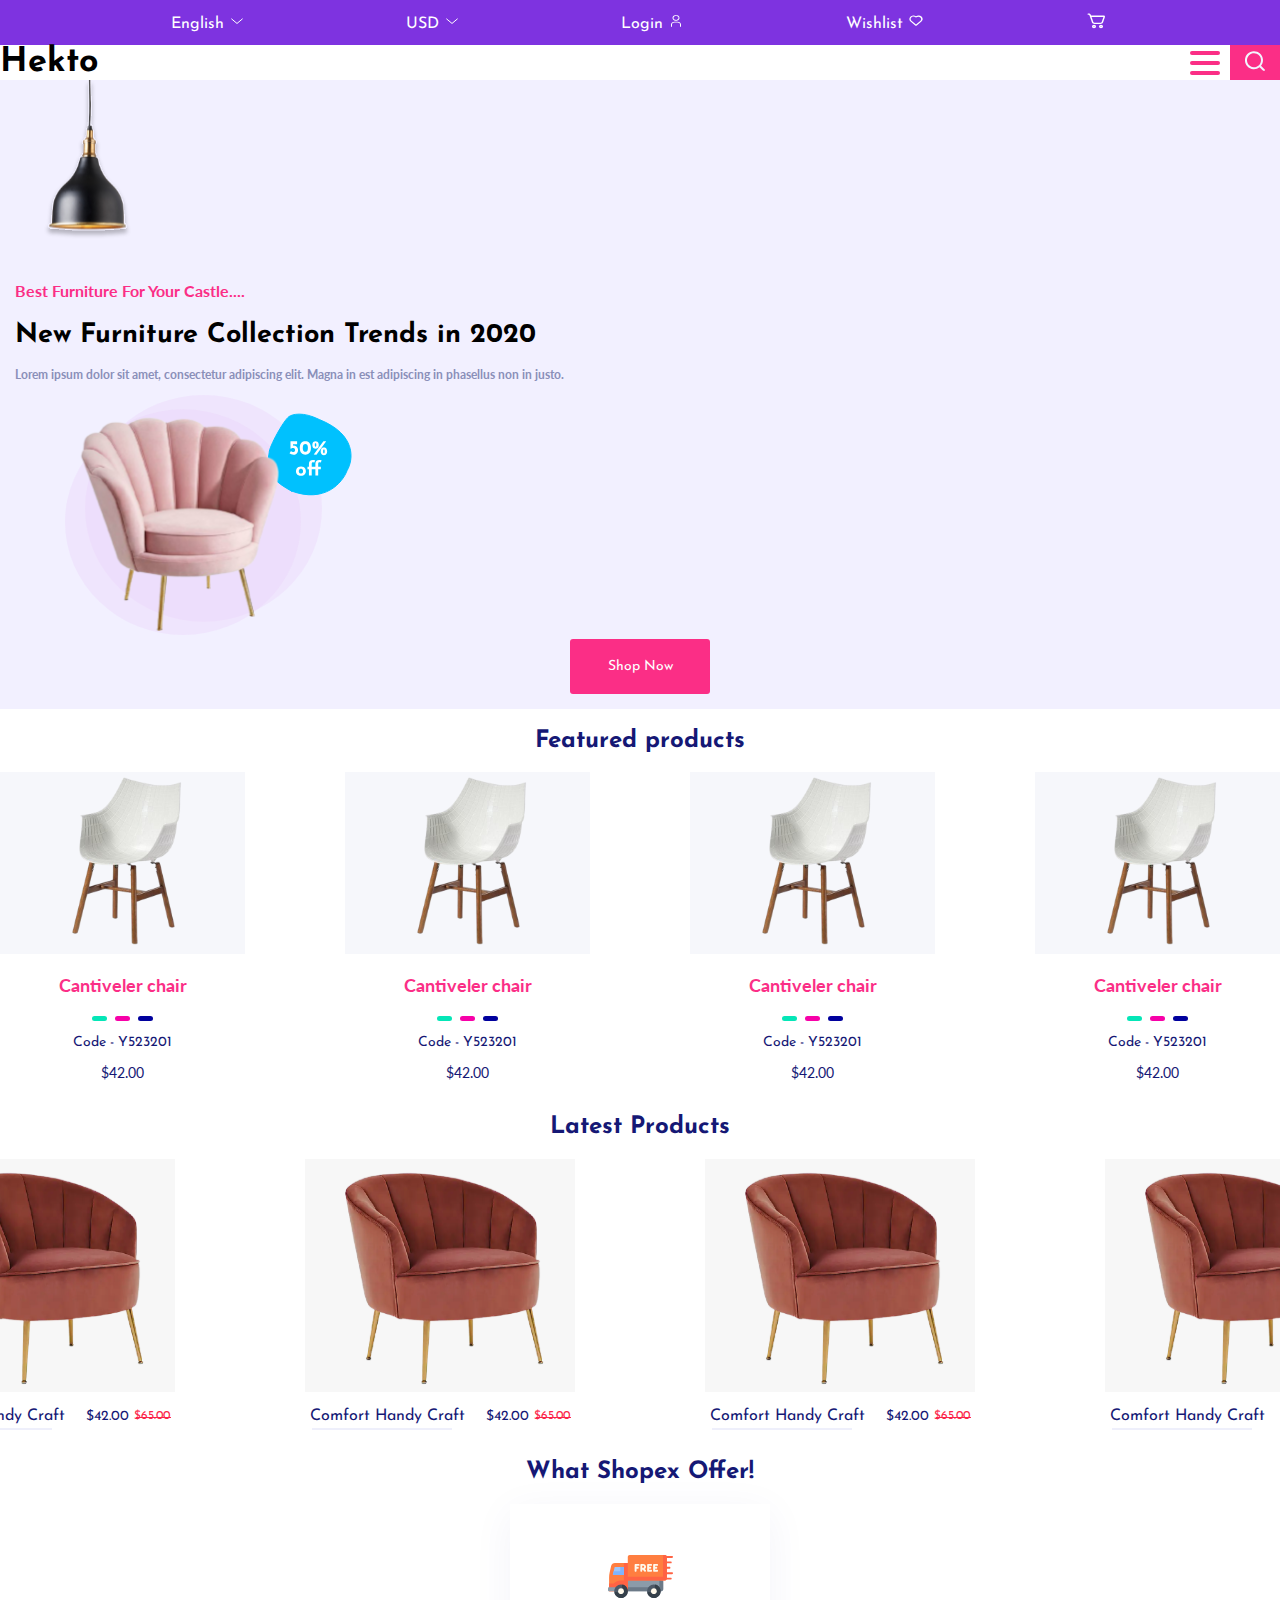
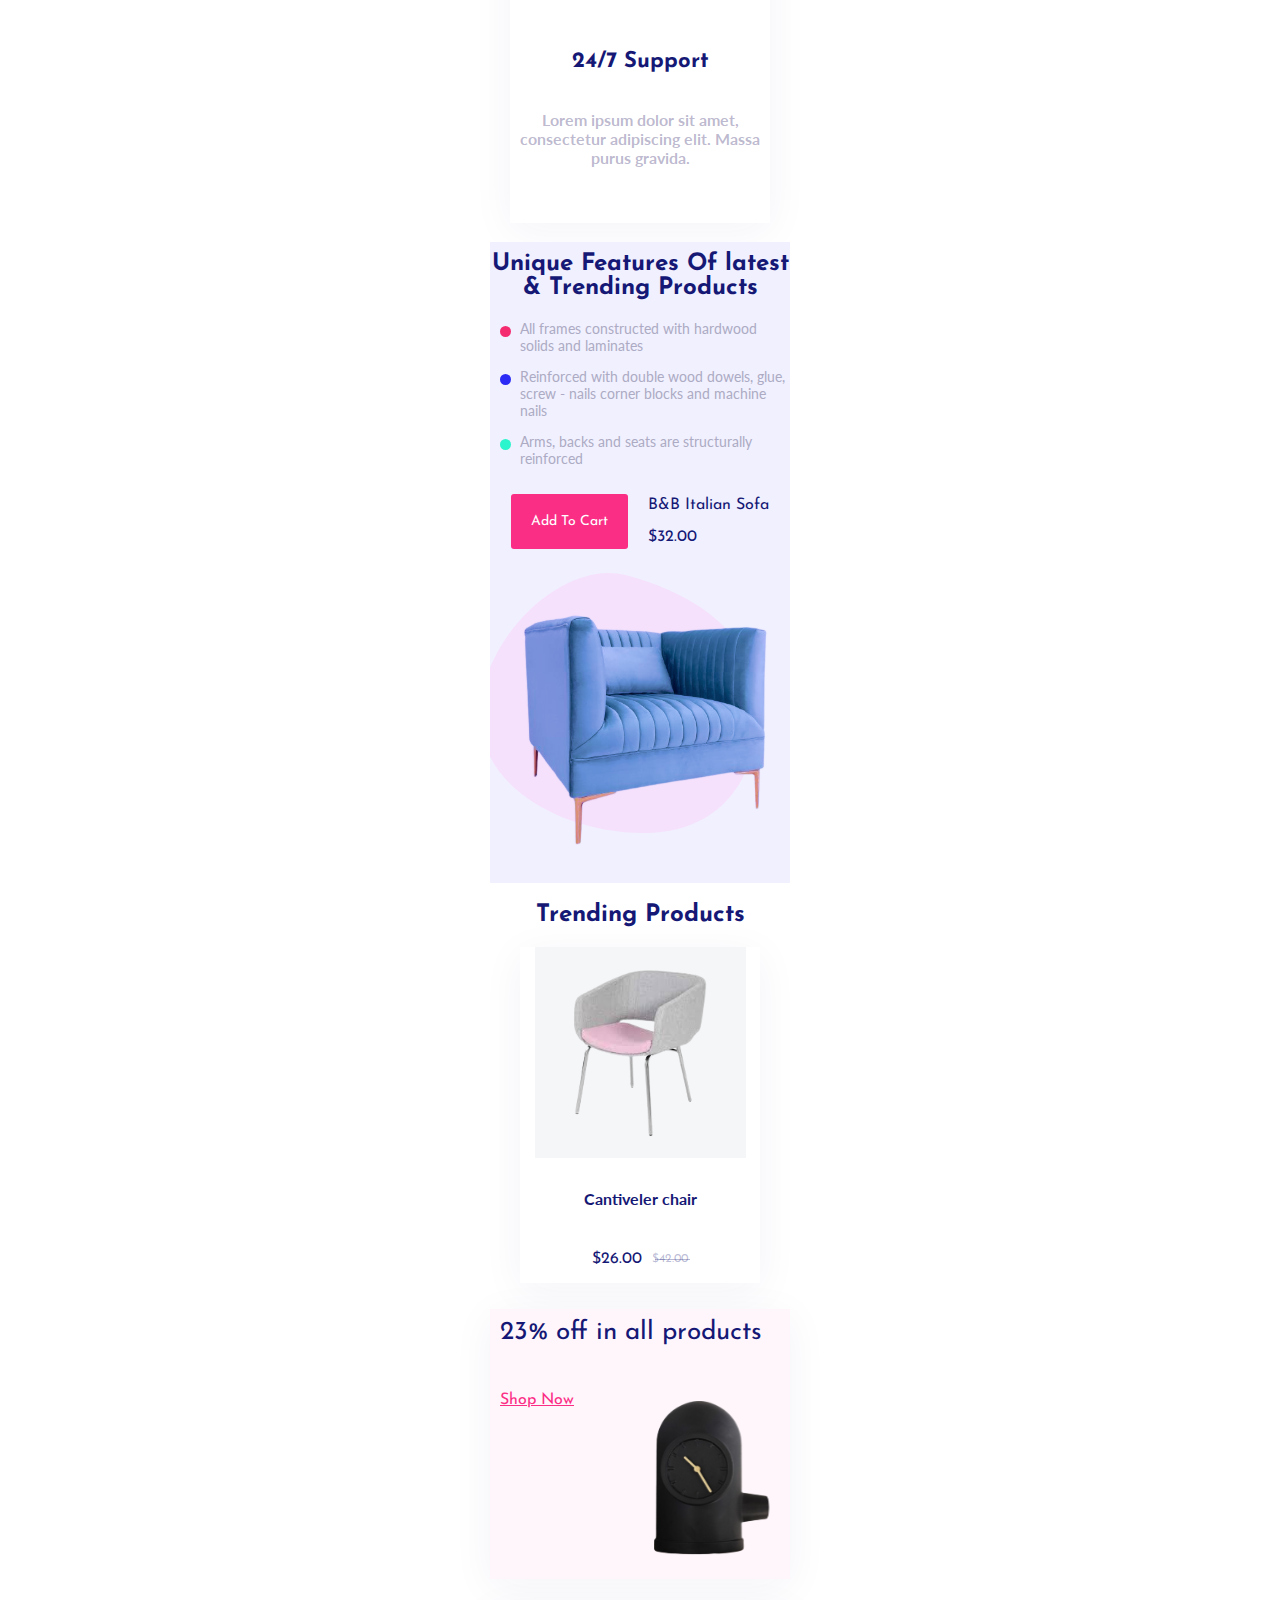
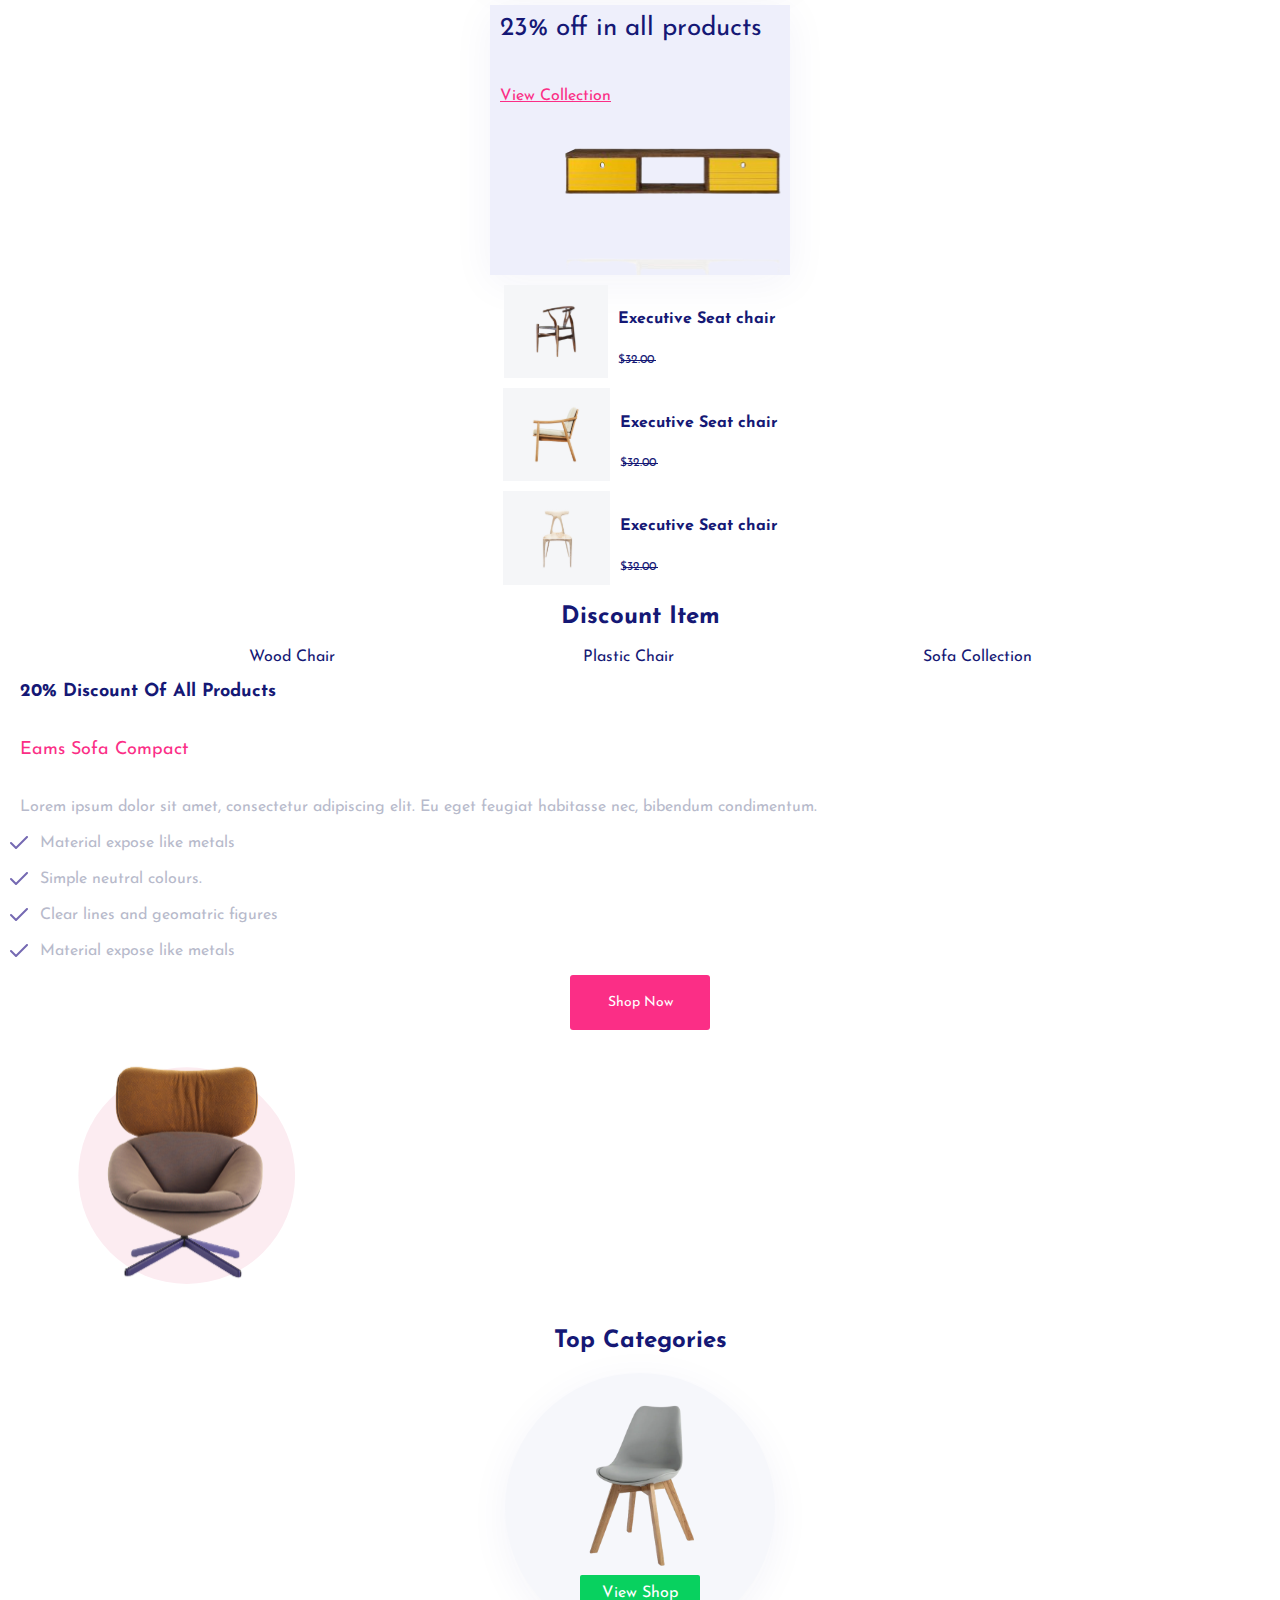
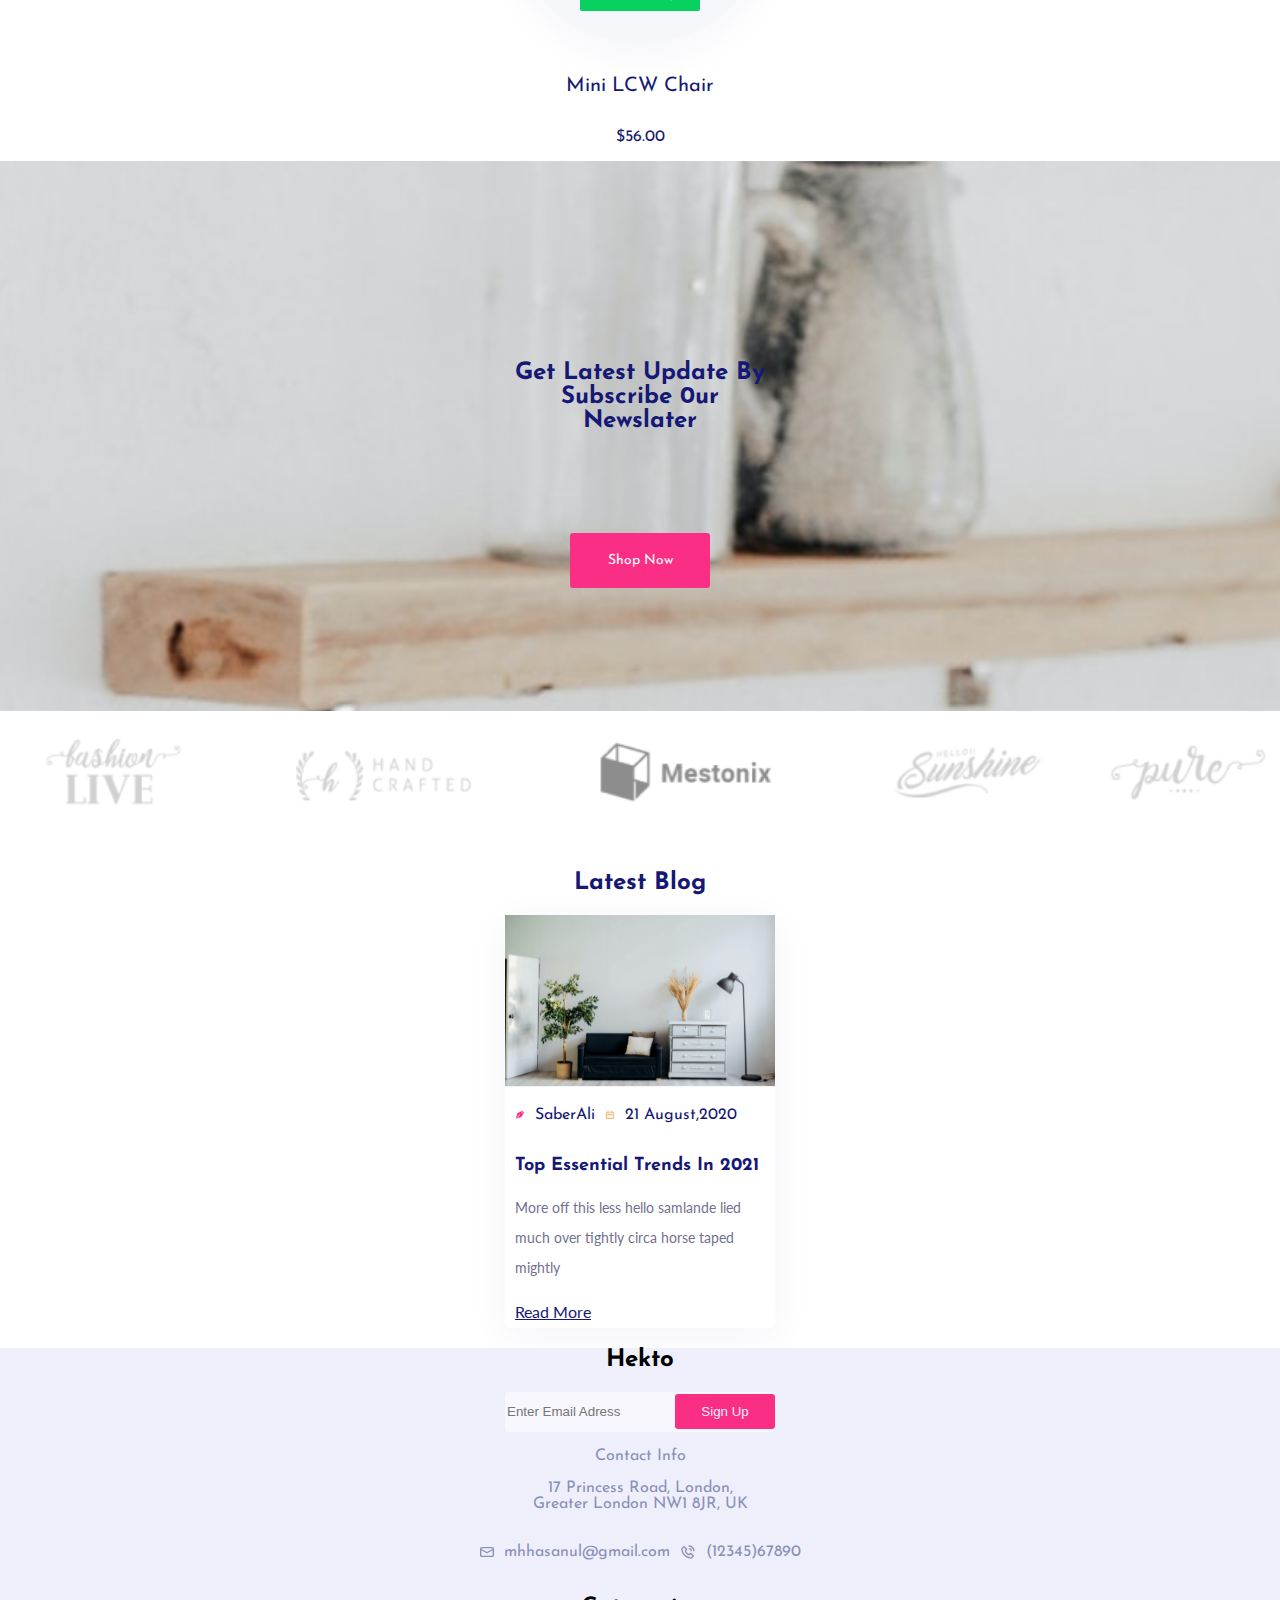
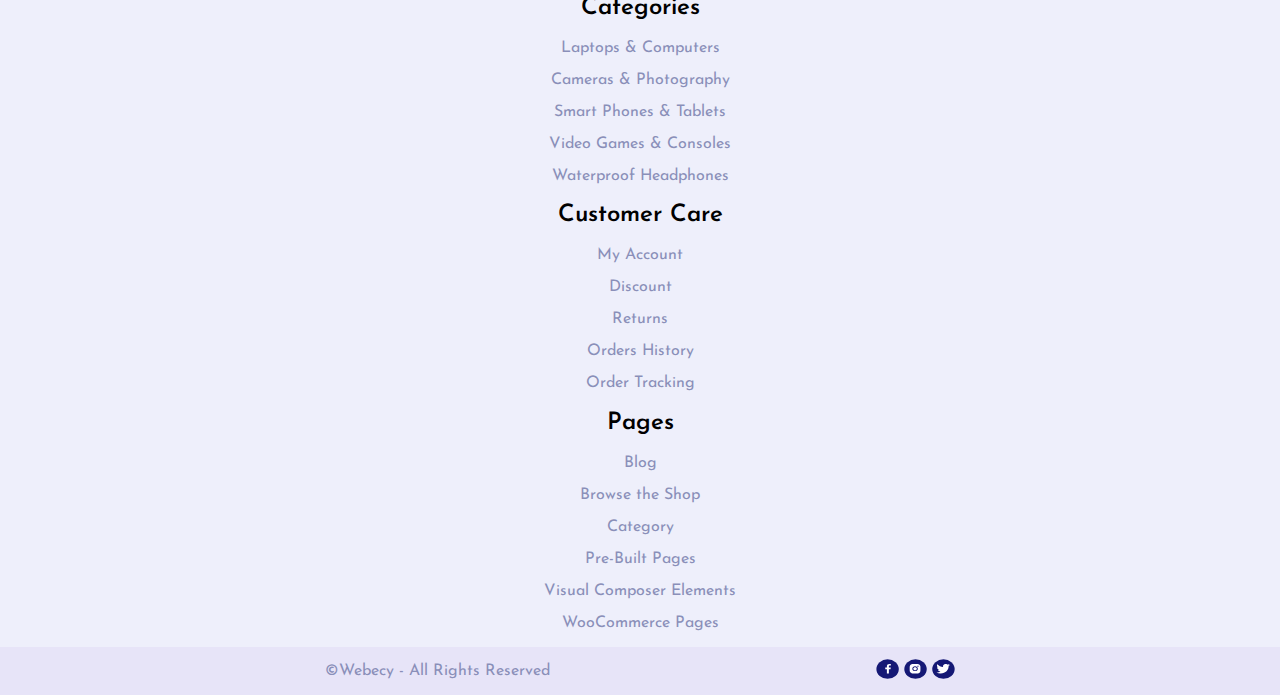
==== commit ad832596: "quelques ajouts" ====
--- a/index.html
+++ b/index.html
@@ -39,23 +39,25 @@
                 </div>
             </div>
         </nav>
-
-        <section class="accueil">
-            <div>
-                <div>
-                    <h4>Best Furniture For Your Castle....</h4>
-                    <h1>New Furniture Collection Trends in 2020</h1>
-                    <p>Lorem ipsum dolor sit amet, consectetur adipiscing elit. Magna in est adipiscing in phasellus non
-                        in
-                        justo.</p>
-                </div>
-                <img src="images/accueil/sofapromotional.svg" alt="sofa">
-            </div>
-            <div class="bouton bouton2">Shop Now</div>
-        </section>
-
-        <section class="featured">
-            <h2>Featured products</h2>
+    </header>
+
+    <section class="accueil">
+        <div>
+            <div>
+                <h4>Best Furniture For Your Castle....</h4>
+                <h1>New Furniture Collection Trends in 2020</h1>
+                <p>Lorem ipsum dolor sit amet, consectetur adipiscing elit. Magna in est adipiscing in phasellus non
+                    in
+                    justo.</p>
+            </div>
+            <img src="images/accueil/sofapromotional.svg" alt="sofa">
+        </div>
+        <div class="bouton bouton2">Shop Now</div>
+    </section>
+
+    <section class="featured">
+        <h2>Featured products</h2>
+        <div>
             <div>
                 <div>
                     <img src="images/accueil/chaise1.svg" alt="chaise">
@@ -69,200 +71,303 @@
                 <p>Code - Y523201</p>
                 <p>$42.00</p>
             </div>
-        </section>
-
-        <section class="latest">
-            <h2>Latest Products</h2>
-            <div>
-                <img src="images/accueil/chaise2.svg" alt="chaise">
-            </div>
-            <div>
-                <p>Comfort Handy Craft</p>
-                <div>
-                    <p>$42.00</p>
-                    <p>$65.00</p>
-                </div>
-            </div>
-        </section>
-
-        <section class="offer">
-            <h2>What Shopex Offer!</h2>
-            <div>
-                <img src="images/accueil/logocamion.svg" alt="logo-camion">
-                <h5>24/7 Support</h5>
-                <p>Lorem ipsum dolor sit amet, consectetur adipiscing elit. Massa purus gravida.</p>
-            </div>
-        </section>
-
-        <section class="jesuisperdu">
-            <h2>Unique Features Of latest & Trending Products</h2>
-            <p>All frames constructed with hardwood solids and laminates</p>
-            <p>Reinforced with double wood dowels, glue, screw - nails corner blocks and machine nails</p>
-            <p>Arms, backs and seats are structurally reinforced</p>
-            <div>
-                <div class="bouton">Add To Cart</div>
-                <div>
-                    <p>B&B Italian Sofa </p>
-                    <p>$32.00</p>
-                </div>
-            </div>
-            <img src="images/accueil/chaise3.svg" alt="">
-        </section>
-
-        <section class="jesuisencoreperdu">
-            <h2>Trending Products</h2>
-            <div>
-                <img src="images/accueil/chaise4.svg" alt="">
+            <div>
+                <div>
+                    <img src="images/accueil/chaise1.svg" alt="chaise">
+                </div>
                 <h5>Cantiveler chair</h5>
                 <div>
-                    <p>$26.00</p>
-                    <p>$42.00</p>
-                </div>
-            </div>
-            <div>
-                <div>
-                    <p>23% off in all products</p>
-                    <p>Shop Now</p>
-                </div>
-                <div>
-                    <p>23% off in all products</p>
-                    <p>View Collection</p>
-                </div>
-                <div>
-                    <div>
-                        <img src="images/accueil/chaise11.svg" alt="chaise">
-                        <div>
-                            <h5>Executive Seat chair</h5>
-                            <p>$32.00</p>
-                        </div>
-                    </div>
-                    <div>
-                        <img src="images/accueil/chaise12.svg" alt="chaise">
-                        <div>
-                            <h5>Executive Seat chair</h5>
-                            <p>$32.00</p>
-                        </div>
-                    </div>
-                    <div>
-                        <img src="images/accueil/chaise13.svg" alt="chaise">
-                        <div>
-                            <h5>Executive Seat chair</h5>
-                            <p>$32.00</p>
-                        </div>
-                    </div>
-                </div>
-            </div>
-        </section>
-
-        <section class="discount">
-            <h2>Discount Item</h2>
-            <ul>
-                <li>Wood Chair</li>
-                <li> Plastic Chair</li>
-                <li>Sofa Collection</li>
-            </ul>
-            <h3>20% Discount Of All Products</h3>
-            <h4>Eams Sofa Compact</h4>
-            <p>Lorem ipsum dolor sit amet, consectetur adipiscing elit. Eu eget feugiat habitasse nec, bibendum
-                condimentum.</p>
-            <ul>
-                <li>Material expose like metals</li>
-                <li>Simple neutral colours.</li>
-                <li>Clear lines and geomatric figures</li>
-                <li>Material expose like metals</li>
-            </ul>
-            <div class="bouton bouton2">Shop Now</div>
-            <img src="images/accueil/chaise20.svg" alt="chaise">
-        </section>
-
-        <section class="top">
-            <h2>Top Categories</h2>
-            <div>
-                <div>
-                    <img src="images/accueil/chaise21.svg" alt="chaise">
-                    <div class="boutonhover">View Shop</div>
-                </div>
-                <h5>Mini LCW Chair</h5>
-                <p>$56.00</p>
-            </div>
-        </section>
-
-        <section class="appelaction">
-            <h2>Get Latest Update By Subscribe 0ur Newslater</h2>
-            <div class="bouton bouton2">Shop Now</div>
-        </section>
-
-        <img src="images/accueil/marques.svg" alt="">
-
-        <section class="blog">
-            <h2>Latest Blog</h2>
-            <div>
-                <img src="images/accueil/blog1.svg" alt="">
-                <div>
-                    <div>
-                        <img src="images/accueil/stylo.svg" alt="stylo">
-                        <p>SaberAli</p>
-                        <img src="images/accueil/calendrier.svg" alt="calendrier">
-                        <p>21 August,2020</p>
-                    </div>
-                    <h3>Top Essential Trends In 2021</h3>
-                    <p>More off this less hello samlande lied muchover tightly circa horse taped mightly</p>
-                    <p><a href="#">Read More</a></p>
-                </div>
-            </div>
-        </section>
-
-        <footer>
-            <h2>Hekto</h2>
-            <!-- form ?? -->
-            <div>
-                <input type="text" placeholder="Enter Email Adress">
-                <button>Sign Up</button>
-            </div>
-            <p>Contact Info</p>
-            <p>17 Princess Road, London,
-                <br>Greater London NW1 8JR, UK
-            </p>
-            <div>
-                <img src="images/accueil/mail.svg" alt="mail">
-                <p>mhhasanul@gmail.com</p>
-                <img src="images/accueil/call.svg" alt="telephone">
-                <p>(12345)67890</p>
-            </div>
-
-            <h2>Categories</h2>
-            <p>Laptops & Computers</p>
-            <p>Cameras & Photography</p>
-            <p>Smart Phones & Tablets</p>
-            <p>Video Games & Consoles</p>
-            <p>Waterproof Headphones</p>
-
-            <h2>Customer Care</h2>
-            <p>My Account</p>
-            <p>Discount</p>
-            <p>Returns</p>
-            <p>Orders History</p>
-            <p>Order Tracking</p>
-
-            <h2>Pages</h2>
-            <p>Blog</p>
-            <p>Browse the Shop</p>
-            <p>Category</p>
-            <p>Pre-Built Pages</p>
-            <p>Visual Composer Elements</p>
-            <p>WooCommerce Pages</p>
-
-            <div class="footer">
-                <p>©Webecy - All Rights Reserved</p>
-                <div>
-                    <img src="images/accueil/facebook.svg" alt="facebook">
-                    <img src="images/accueil/instagram.svg" alt="instagram">
-                    <img src="images/accueil/twitter.svg" alt="twitter">
-                </div>
-            </div>
-        </footer>
-
-    </header>
+                    <div></div>
+                    <div></div>
+                    <div></div>
+                </div>
+                <p>Code - Y523201</p>
+                <p>$42.00</p>
+            </div>
+            <div>
+                <div>
+                    <img src="images/accueil/chaise1.svg" alt="chaise">
+                </div>
+                <h5>Cantiveler chair</h5>
+                <div>
+                    <div></div>
+                    <div></div>
+                    <div></div>
+                </div>
+                <p>Code - Y523201</p>
+                <p>$42.00</p>
+            </div>
+            <div>
+                <div>
+                    <img src="images/accueil/chaise1.svg" alt="chaise">
+                </div>
+                <h5>Cantiveler chair</h5>
+                <div>
+                    <div></div>
+                    <div></div>
+                    <div></div>
+                </div>
+                <p>Code - Y523201</p>
+                <p>$42.00</p>
+            </div>
+        </div>
+    </section>
+
+    <section class="latest">
+        <h2>Latest Products</h2>
+        <div>
+            <div>
+                <div class="fondimage">
+                    <img src="images/accueil/chaise2.svg" alt="chaise">
+                </div>
+                <div class="textimage">
+                    <p>Comfort Handy Craft</p>
+                    <div>
+                        <p>$42.00</p>
+                        <p>$65.00</p>
+                    </div>
+                </div>
+            </div>
+            <div>
+                <div class="fondimage">
+                    <img src="images/accueil/chaise2.svg" alt="chaise">
+                </div>
+                <div class="textimage">
+                    <p>Comfort Handy Craft</p>
+                    <div>
+                        <p>$42.00</p>
+                        <p>$65.00</p>
+                    </div>
+                </div>
+            </div>
+            <div>
+                <div class="fondimage">
+                    <img src="images/accueil/chaise2.svg" alt="chaise">
+                </div>
+                <div class="textimage">
+                    <p>Comfort Handy Craft</p>
+                    <div>
+                        <p>$42.00</p>
+                        <p>$65.00</p>
+                    </div>
+                </div>
+            </div>
+            <div>
+                <div class="fondimage">
+                    <img src="images/accueil/chaise2.svg" alt="chaise">
+                </div>
+                <div class="textimage">
+                    <p>Comfort Handy Craft</p>
+                    <div>
+                        <p>$42.00</p>
+                        <p>$65.00</p>
+                    </div>
+                </div>
+            </div>
+            <div>
+                <div class="fondimage">
+                    <img src="images/accueil/chaise2.svg" alt="chaise">
+                </div>
+                <div class="textimage">
+                    <p>Comfort Handy Craft</p>
+                    <div>
+                        <p>$42.00</p>
+                        <p>$65.00</p>
+                    </div>
+                </div>
+            </div>
+            <div>
+                <div class="fondimage">
+                    <img src="images/accueil/chaise2.svg" alt="chaise">
+                </div>
+                <div class="textimage">
+                    <p>Comfort Handy Craft</p>
+                    <div>
+                        <p>$42.00</p>
+                        <p>$65.00</p>
+                    </div>
+                </div>
+            </div>
+        </div>
+    </section>
+
+    <section class="offer">
+        <h2>What Shopex Offer!</h2>
+        <div>
+            <img src="images/accueil/logocamion.svg" alt="logo-camion">
+            <h5>24/7 Support</h5>
+            <p>Lorem ipsum dolor sit amet, consectetur adipiscing elit. Massa purus gravida.</p>
+        </div>
+    </section>
+
+    <section class="jesuisperdu">
+        <h2>Unique Features Of latest & Trending Products</h2>
+        <p>All frames constructed with hardwood solids and laminates</p>
+        <p>Reinforced with double wood dowels, glue, screw - nails corner blocks and machine nails</p>
+        <p>Arms, backs and seats are structurally reinforced</p>
+        <div>
+            <div class="bouton">Add To Cart</div>
+            <div>
+                <p>B&B Italian Sofa </p>
+                <p>$32.00</p>
+            </div>
+        </div>
+        <img src="images/accueil/chaise3.svg" alt="">
+    </section>
+
+    <section class="jesuisencoreperdu">
+        <h2>Trending Products</h2>
+        <div>
+            <img src="images/accueil/chaise4.svg" alt="">
+            <h5>Cantiveler chair</h5>
+            <div>
+                <p>$26.00</p>
+                <p>$42.00</p>
+            </div>
+        </div>
+        <div>
+            <div>
+                <p>23% off in all products</p>
+                <p>Shop Now</p>
+            </div>
+            <div>
+                <p>23% off in all products</p>
+                <p>View Collection</p>
+            </div>
+            <div>
+                <div>
+                    <img src="images/accueil/chaise11.svg" alt="chaise">
+                    <div>
+                        <h5>Executive Seat chair</h5>
+                        <p>$32.00</p>
+                    </div>
+                </div>
+                <div>
+                    <img src="images/accueil/chaise12.svg" alt="chaise">
+                    <div>
+                        <h5>Executive Seat chair</h5>
+                        <p>$32.00</p>
+                    </div>
+                </div>
+                <div>
+                    <img src="images/accueil/chaise13.svg" alt="chaise">
+                    <div>
+                        <h5>Executive Seat chair</h5>
+                        <p>$32.00</p>
+                    </div>
+                </div>
+            </div>
+        </div>
+    </section>
+
+    <section class="discount">
+        <h2>Discount Item</h2>
+        <ul>
+            <li>Wood Chair</li>
+            <li> Plastic Chair</li>
+            <li>Sofa Collection</li>
+        </ul>
+        <h3>20% Discount Of All Products</h3>
+        <h4>Eams Sofa Compact</h4>
+        <p>Lorem ipsum dolor sit amet, consectetur adipiscing elit. Eu eget feugiat habitasse nec, bibendum
+            condimentum.</p>
+        <ul>
+            <li>Material expose like metals</li>
+            <li>Simple neutral colours.</li>
+            <li>Clear lines and geomatric figures</li>
+            <li>Material expose like metals</li>
+        </ul>
+        <div class="bouton bouton2">Shop Now</div>
+        <img src="images/accueil/chaise20.svg" alt="chaise">
+    </section>
+
+    <section class="top">
+        <h2>Top Categories</h2>
+        <div>
+            <div>
+                <img src="images/accueil/chaise21.svg" alt="chaise">
+                <div class="boutonhover">View Shop</div>
+            </div>
+            <h5>Mini LCW Chair</h5>
+            <p>$56.00</p>
+        </div>
+    </section>
+
+    <section class="appelaction">
+        <h2>Get Latest Update By Subscribe 0ur Newslater</h2>
+        <div class="bouton bouton2">Shop Now</div>
+    </section>
+
+    <img src="images/accueil/marques.svg" alt="marques" class="marques">
+
+    <section class="blog">
+        <h2>Latest Blog</h2>
+        <div>
+            <img src="images/accueil/blog1.svg" alt="">
+            <div>
+                <div>
+                    <img src="images/accueil/stylo.svg" alt="stylo">
+                    <p>SaberAli</p>
+                    <img src="images/accueil/calendrier.svg" alt="calendrier">
+                    <p>21 August,2020</p>
+                </div>
+                <h3>Top Essential Trends In 2021</h3>
+                <p>More off this less hello samlande lied much over tightly circa horse taped mightly</p>
+                <p><a href="#">Read More</a></p>
+            </div>
+        </div>
+    </section>
+
+    <footer>
+        <h2>Hekto</h2>
+        <form>
+            <input type="text" placeholder="Enter Email Adress">
+            <button>Sign Up</button>
+        </form>
+        <p>Contact Info</p>
+        <p>17 Princess Road, London,
+            <br>Greater London NW1 8JR, UK
+        </p>
+        <div>
+            <img src="images/accueil/mail.svg" alt="mail">
+            <p>mhhasanul@gmail.com</p>
+            <img src="images/accueil/call.svg" alt="telephone">
+            <p>(12345)67890</p>
+        </div>
+
+        <h2>Categories</h2>
+        <p>Laptops & Computers</p>
+        <p>Cameras & Photography</p>
+        <p>Smart Phones & Tablets</p>
+        <p>Video Games & Consoles</p>
+        <p>Waterproof Headphones</p>
+
+        <h2>Customer Care</h2>
+        <p>My Account</p>
+        <p>Discount</p>
+        <p>Returns</p>
+        <p>Orders History</p>
+        <p>Order Tracking</p>
+
+        <h2>Pages</h2>
+        <p>Blog</p>
+        <p>Browse the Shop</p>
+        <p>Category</p>
+        <p>Pre-Built Pages</p>
+        <p>Visual Composer Elements</p>
+        <p>WooCommerce Pages</p>
+
+        <div class="footer">
+            <p>©Webecy - All Rights Reserved</p>
+            <div>
+                <img src="images/accueil/facebook.svg" alt="facebook">
+                <img src="images/accueil/instagram.svg" alt="instagram">
+                <img src="images/accueil/twitter.svg" alt="twitter">
+            </div>
+        </div>
+    </footer>
+
+
 </body>
 
 </html>--- a/css/style.min.css
+++ b/css/style.min.css
@@ -1 +1 @@
-body{font-family:josefin sans;margin:0;color:#151875}nav .un{background-color:#7e33e0;color:#fff}nav .un ul{list-style-type:none;display:flex;justify-content:space-evenly;align-items:center;margin:0;padding:10px;font-size:16px}nav .deux{font-size:34px;font-weight:bold;display:flex;justify-content:space-between;align-items:center;color:#000}nav .deux>div{display:flex}nav .deux>div .burger{margin-right:10px}nav .deux>div .burger div{background-color:#fb2e86;width:30px;height:4px;margin-top:6px;border-radius:2px}nav .deux>div .recherche{background-color:#fb2e86;width:50px;height:35px;text-align:center}.accueil{background-color:#f2f0ff;background-image:url(../images/accueil/lampe.svg);background-repeat:no-repeat;padding:15px;padding-top:180px;color:#000}.accueil h4{color:#fb2e86;font-family:lato;font-weight:bold;font-size:16px}.accueil h1{font-weight:bold;font-size:27px}.accueil p{color:#8a8fb9;font-size:12px;font-weight:bold;font-family:lato}.accueil img{margin:0 50px}.featured>h2{font-size:24px;font-weight:bold;text-align:center}.featured>div{text-align:center;width:270px;margin:auto}.featured>div>div:nth-child(1){background-color:#f6f7fb}.featured>div>h5{font-size:18px;font-weight:bold;color:#fb2e86;font-family:lato;margin:20px}.featured>div>div:nth-child(3){display:flex;justify-content:center;gap:8px}.featured>div>div:nth-child(3)>div{width:15px;height:5px;background-color:#05e6b7;border-radius:5px}.featured>div>div:nth-child(3)>div:nth-child(2){background-color:#f701a8}.featured>div>div:nth-child(3)>div:nth-child(3){background-color:#00009d}.featured>div>p{font-size:14px}.featured>div p:nth-child(5){font-family:lato}.latest h2{text-align:center;font-size:24px}.latest>div:nth-child(2){background-color:#f7f7f7;width:90%;margin:auto;text-align:center}.latest>div:nth-child(3){margin:0 20px;display:flex;justify-content:space-between;align-items:center;font-size:16px}.latest>div:nth-child(3)>p:nth-child(1){position:relative}.latest>div:nth-child(3)>p:nth-child(1)::after{display:block;position:absolute;content:"";width:140px;height:2px;background-color:#eeeffb;top:20px;left:2px}.latest>div:nth-child(3)>div{display:flex;align-items:center;gap:5px}.latest>div:nth-child(3)>div>p{font-size:14px}.latest>div:nth-child(3)>div>p:nth-child(2){font-size:12px;color:#fb2448;position:relative}.latest>div:nth-child(3)>div>p:nth-child(2)::after{display:block;position:absolute;content:"";width:35px;height:1px;background-color:#fb2448;top:7px;left:2px}.offer h2{text-align:center}.offer div{text-align:center;width:240px;margin:auto;box-shadow:0px 8px 40px rgba(49,32,138,.05);padding:40px 10px}.offer div h5{font-size:22px}.offer div p{color:rgba(26,11,91,.3);font-family:lato;font-weight:700}.jesuisperdu{background-color:#f1f0ff;margin-top:50px;margin:auto;width:300px}.jesuisperdu h2{text-align:center;padding-top:10px}.jesuisperdu>p{margin-left:30px;color:#acabc3;position:relative;font-family:lato;font-size:14px}.jesuisperdu>p::before{content:"";height:11px;width:11px;border-radius:50%;background-color:#f52b70;position:absolute;top:6px;left:-20px}.jesuisperdu>p:nth-child(3)::before{background-color:#2b2bf5}.jesuisperdu>p:nth-child(4)::before{background-color:#2bf5cc}.jesuisperdu>div{display:flex;justify-content:space-evenly;align-items:center}.jesuisencoreperdu>h2{text-align:center}.jesuisencoreperdu>div:nth-child(2){width:240px;margin:auto;text-align:center;box-shadow:0px 8px 40px rgba(49,32,138,.05)}.jesuisencoreperdu>div:nth-child(2) img{background-color:#f5f6f8;padding:20px}.jesuisencoreperdu>div:nth-child(2) h5{font-size:16px;font-family:lato}.jesuisencoreperdu>div:nth-child(2)>div{display:flex;position:relative;align-items:center;justify-content:center;gap:10px}.jesuisencoreperdu>div:nth-child(2)>div>p:nth-child(2){color:rgba(21,24,117,.3);font-size:12px}.jesuisencoreperdu>div:nth-child(2)>div>p:nth-child(2)::after{content:"";width:35px;height:1px;background-color:rgba(21,24,117,.3);position:absolute;top:24px;right:70px}.jesuisencoreperdu>div:nth-child(3)>div:nth-child(1),.jesuisencoreperdu>div:nth-child(3)>div:nth-child(2){width:300px;height:270px;margin:auto;background-repeat:no-repeat;background-position:100% 100%;box-shadow:0px 8px 40px rgba(49,32,138,.05)}.jesuisencoreperdu>div:nth-child(3)>div:nth-child(1)>p:nth-child(1),.jesuisencoreperdu>div:nth-child(3)>div:nth-child(2)>p:nth-child(1){font-size:26px;padding:10px}.jesuisencoreperdu>div:nth-child(3)>div:nth-child(1)>p:nth-child(2),.jesuisencoreperdu>div:nth-child(3)>div:nth-child(2)>p:nth-child(2){color:#fb2e86;text-decoration:underline;padding:10px}.jesuisencoreperdu>div:nth-child(3)>div:nth-child(1){background-color:#fff6fb;background-image:url(../images/accueil/horloge.svg)}.jesuisencoreperdu>div:nth-child(3)>div:nth-child(2){background-color:#eeeffb;background-image:url(../images/accueil/meublebizarre.svg)}.jesuisencoreperdu>div:nth-child(3)>div:nth-child(3)>div{display:flex;justify-content:center;gap:10px;margin-top:10px;position:relative}.jesuisencoreperdu>div:nth-child(3)>div:nth-child(3)>div img{background-color:#f5f6f8;padding:0 20px}.jesuisencoreperdu>div:nth-child(3)>div:nth-child(3)>div h5{font-size:16px}.jesuisencoreperdu>div:nth-child(3)>div:nth-child(3)>div p{font-size:12px}.jesuisencoreperdu>div:nth-child(3)>div:nth-child(3)>div p::after{content:"";width:35px;height:1px;background-color:#151875;position:absolute;top:78px;right:170px}.discount>h2{font-size:24px;text-align:center}.discount>ul:nth-child(2){list-style-type:none;display:flex;justify-content:space-evenly;padding:0}.discount h3{font-size:18px;margin-left:20px}.discount h4{color:#fb2e86;font-size:18px;font-weight:400;margin-left:20px;margin-top:40px;margin-bottom:40px}.discount p{margin:0 20px;color:#b7bacb}.discount>ul:nth-child(6){color:#b7bacb;list-style-type:none}.discount>ul:nth-child(6) li{position:relative;margin-top:20px}.discount>ul:nth-child(6) li::before{content:"";width:30px;height:15px;position:absolute;top:1px;left:-30px;background-image:url(../images/accueil/check.svg);background-repeat:no-repeat}.discount img{margin-left:30px}.top h2{text-align:center}.top>div{width:270px;margin:auto;text-align:center}.top>div>div{height:270px;width:270px;border-radius:50%;background-color:#f6f7fb;box-shadow:0px 8px 40px rgba(49,32,138,.05)}.top>div>div img{margin-top:20px}.top>div>div .boutonhover{padding:10px;background-color:#08d15f;width:100px;margin:auto;color:#fff;border-radius:2px}.top>div h5{font-size:20px;font-weight:400}.top>div p{font-size:16px;font-weight:400}.appelaction{background-image:url(../images/accueil/fond.svg);background-repeat:no-repeat;background-size:100%;height:550px}.appelaction h2{padding-top:200px;width:270px;text-align:center;margin:auto}.appelaction div{margin-top:100px}.blog h2{text-align:center}.blog>div{margin:auto;width:270px;box-shadow:0px 8px 40px rgba(49,32,138,.05);border-radius:5px}.blog>div>img{width:100%}.blog>div>div>div{display:flex;align-items:center;gap:10px}.blog>div>div>div>img{width:10px}.blog>div>div>h3{font-size:18px;font-weight:bold}.blog>div>div>p{font-size:14px;line-height:30px;color:#72718f;font-family:lato}.blog>div>div>p a{font-size:16px;font-family:lato;color:#151875}footer{background-color:#eeeffb;text-align:center}footer>h2{font-size:24px;font-weight:600;color:#000}footer>h2:nth-child(1){font-weight:bold}footer>div:nth-child(2){background-color:#fff;width:270px;margin:auto;display:flex;justify-content:space-between;align-items:center;height:40px;border-radius:3px}footer>div:nth-child(2) input{height:28px;border:none;color:#8a8fb9}footer>div:nth-child(2) button{height:35px;background-color:#fb2e86;border:none;border-radius:2px;width:80px;color:#eeeffb}footer p{color:#8a8fb9}footer>div:nth-child(5){display:flex;justify-content:center;align-items:center;gap:10px}footer .footer{display:flex;justify-content:space-evenly;align-items:center;background-color:#e7e4f8}.bouton{background-color:#fb2e86;color:#fff;padding:20px;border-radius:3px;font-size:14px;max-width:100px;text-align:center}.bouton2{margin:auto}/*# sourceMappingURL=style.min.css.map */+body{font-family:josefin sans;margin:0;color:#151875}nav .un{background-color:#7e33e0;color:#fff}nav .un ul{list-style-type:none;display:flex;justify-content:space-evenly;align-items:center;margin:0;padding:10px;font-size:16px}nav .deux{font-size:34px;font-weight:bold;display:flex;justify-content:space-between;align-items:center;color:#000}nav .deux>div{display:flex}nav .deux>div .burger{margin-right:10px}nav .deux>div .burger div{background-color:#fb2e86;width:30px;height:4px;margin-top:6px;border-radius:2px}nav .deux>div .recherche{background-color:#fb2e86;width:50px;height:35px;text-align:center}.accueil{background-color:#f2f0ff;background-image:url(../images/accueil/lampe.svg);background-repeat:no-repeat;padding:15px;padding-top:180px;color:#000}.accueil h4{color:#fb2e86;font-family:lato;font-weight:bold;font-size:16px}.accueil h1{font-weight:bold;font-size:27px}.accueil p{color:#8a8fb9;font-size:12px;font-weight:bold;font-family:lato}.accueil img{margin:0 50px}.featured>h2{font-size:24px;font-weight:bold;text-align:center}.featured>div{display:flex;justify-content:center;align-items:center;gap:100px}.featured>div>div{text-align:center;width:270px;margin:auto}.featured>div>div>div:nth-child(1){background-color:#f6f7fb}.featured>div>div>h5{font-size:18px;font-weight:bold;color:#fb2e86;font-family:lato;margin:20px}.featured>div>div>div:nth-child(3){display:flex;justify-content:center;gap:8px}.featured>div>div>div:nth-child(3)>div{width:15px;height:5px;background-color:#05e6b7;border-radius:5px}.featured>div>div>div:nth-child(3)>div:nth-child(2){background-color:#f701a8}.featured>div>div>div:nth-child(3)>div:nth-child(3){background-color:#00009d}.featured>div>div>p{font-size:14px}.featured>div>div p:nth-child(5){font-family:lato}.latest h2{text-align:center;font-size:24px}.latest>div{display:flex;justify-content:center;align-items:center;gap:100px}.latest>div>div{min-width:300px}.latest>div>div .fondimage{background-color:#f7f7f7;width:90%;margin:auto;text-align:center}.latest>div>div .textimage{margin:0 20px;display:flex;justify-content:space-between;align-items:center;font-size:16px}.latest>div>div .textimage>p:nth-child(1){position:relative}.latest>div>div .textimage>p:nth-child(1)::after{display:block;position:absolute;content:"";width:140px;height:2px;background-color:#eeeffb;top:20px;left:2px}.latest>div>div .textimage>div{display:flex;align-items:center;gap:5px}.latest>div>div .textimage>div>p{font-size:14px}.latest>div>div .textimage>div>p:nth-child(2){font-size:12px;color:#fb2448;position:relative}.latest>div>div .textimage>div>p:nth-child(2)::after{display:block;position:absolute;content:"";width:35px;height:1px;background-color:#fb2448;top:7px;left:2px}.offer h2{text-align:center}.offer div{text-align:center;width:240px;margin:auto;box-shadow:0px 8px 40px rgba(49,32,138,.05);padding:40px 10px}.offer div h5{font-size:22px}.offer div p{color:rgba(26,11,91,.3);font-family:lato;font-weight:700}.jesuisperdu{background-color:#f1f0ff;margin-top:50px;margin:auto;width:300px}.jesuisperdu h2{text-align:center;padding-top:10px}.jesuisperdu>p{margin-left:30px;color:#acabc3;position:relative;font-family:lato;font-size:14px}.jesuisperdu>p::before{content:"";height:11px;width:11px;border-radius:50%;background-color:#f52b70;position:absolute;top:6px;left:-20px}.jesuisperdu>p:nth-child(3)::before{background-color:#2b2bf5}.jesuisperdu>p:nth-child(4)::before{background-color:#2bf5cc}.jesuisperdu>div{display:flex;justify-content:space-evenly;align-items:center}.jesuisencoreperdu>h2{text-align:center}.jesuisencoreperdu>div:nth-child(2){width:240px;margin:auto;text-align:center;box-shadow:0px 8px 40px rgba(49,32,138,.05)}.jesuisencoreperdu>div:nth-child(2) img{background-color:#f5f6f8;padding:20px}.jesuisencoreperdu>div:nth-child(2) h5{font-size:16px;font-family:lato}.jesuisencoreperdu>div:nth-child(2)>div{display:flex;position:relative;align-items:center;justify-content:center;gap:10px}.jesuisencoreperdu>div:nth-child(2)>div>p:nth-child(2){color:rgba(21,24,117,.3);font-size:12px}.jesuisencoreperdu>div:nth-child(2)>div>p:nth-child(2)::after{content:"";width:35px;height:1px;background-color:rgba(21,24,117,.3);position:absolute;top:24px;right:70px}.jesuisencoreperdu>div:nth-child(3)>div:nth-child(1),.jesuisencoreperdu>div:nth-child(3)>div:nth-child(2){width:300px;height:270px;margin:auto;background-repeat:no-repeat;background-position:100% 100%;box-shadow:0px 8px 40px rgba(49,32,138,.05)}.jesuisencoreperdu>div:nth-child(3)>div:nth-child(1)>p:nth-child(1),.jesuisencoreperdu>div:nth-child(3)>div:nth-child(2)>p:nth-child(1){font-size:26px;padding:10px}.jesuisencoreperdu>div:nth-child(3)>div:nth-child(1)>p:nth-child(2),.jesuisencoreperdu>div:nth-child(3)>div:nth-child(2)>p:nth-child(2){color:#fb2e86;text-decoration:underline;padding:10px}.jesuisencoreperdu>div:nth-child(3)>div:nth-child(1){background-color:#fff6fb;background-image:url(../images/accueil/horloge.svg)}.jesuisencoreperdu>div:nth-child(3)>div:nth-child(2){background-color:#eeeffb;background-image:url(../images/accueil/meublebizarre.svg)}.jesuisencoreperdu>div:nth-child(3)>div:nth-child(3)>div{display:flex;justify-content:center;gap:10px;margin-top:10px;position:relative}.jesuisencoreperdu>div:nth-child(3)>div:nth-child(3)>div img{background-color:#f5f6f8;padding:0 20px}.jesuisencoreperdu>div:nth-child(3)>div:nth-child(3)>div h5{font-size:16px}.jesuisencoreperdu>div:nth-child(3)>div:nth-child(3)>div p{font-size:12px;position:relative}.jesuisencoreperdu>div:nth-child(3)>div:nth-child(3)>div p::after{content:"";width:35px;height:1px;background-color:#151875;position:absolute;top:6px;right:120px}.discount>h2{font-size:24px;text-align:center}.discount>ul:nth-child(2){list-style-type:none;display:flex;justify-content:space-evenly;padding:0}.discount h3{font-size:18px;margin-left:20px}.discount h4{color:#fb2e86;font-size:18px;font-weight:400;margin-left:20px;margin-top:40px;margin-bottom:40px}.discount p{margin:0 20px;color:#b7bacb}.discount>ul:nth-child(6){color:#b7bacb;list-style-type:none}.discount>ul:nth-child(6) li{position:relative;margin-top:20px}.discount>ul:nth-child(6) li::before{content:"";width:30px;height:15px;position:absolute;top:1px;left:-30px;background-image:url(../images/accueil/check.svg);background-repeat:no-repeat}.discount img{margin-left:30px}.top h2{text-align:center}.top>div{width:270px;margin:auto;text-align:center}.top>div>div{height:270px;width:270px;border-radius:50%;background-color:#f6f7fb;box-shadow:0px 8px 40px rgba(49,32,138,.05)}.top>div>div img{margin-top:20px}.top>div>div .boutonhover{padding:10px;background-color:#08d15f;width:100px;margin:auto;color:#fff;border-radius:2px}.top>div h5{font-size:20px;font-weight:400}.top>div p{font-size:16px;font-weight:400}.appelaction{background-image:url(../images/accueil/fond.svg);background-repeat:no-repeat;background-size:100%;height:550px}.appelaction h2{padding-top:200px;width:270px;text-align:center;margin:auto}.appelaction div{margin-top:100px}.marques{-o-object-fit:cover;object-fit:cover;width:100%}.blog h2{text-align:center}.blog>div{margin:auto;width:270px;box-shadow:0px 8px 40px rgba(49,32,138,.05);border-radius:5px}.blog>div>img{width:100%}.blog>div>div{margin:0 10px}.blog>div>div>div{display:flex;align-items:center;gap:10px}.blog>div>div>div>img{width:10px}.blog>div>div>h3{font-size:18px;font-weight:bold}.blog>div>div>p{font-size:14px;line-height:30px;color:#72718f;font-family:lato}.blog>div>div>p a{font-size:16px;font-family:lato;color:#151875}footer{background-color:#eeeffb;text-align:center}footer>h2{font-size:24px;font-weight:600;color:#000}footer>h2:nth-child(1){font-weight:bold}footer>form:nth-child(2){background-color:rgba(255,255,255,.5);width:270px;margin:auto;display:flex;justify-content:space-between;align-items:center;height:40px;border-radius:3px}footer>form:nth-child(2) input{height:28px;border:none;color:#8a8fb9;background-color:rgba(255,255,255,0);width:160px}footer>form:nth-child(2) button{height:35px;background-color:#fb2e86;border:none;border-radius:3px;width:100px;color:#eeeffb}footer p{color:#8a8fb9}footer>div:nth-child(5){display:flex;justify-content:center;align-items:center;gap:10px}footer .footer{display:flex;justify-content:space-evenly;align-items:center;background-color:#e7e4f8}.bouton{background-color:#fb2e86;color:#fff;padding:20px;border-radius:3px;font-size:14px;max-width:100px;text-align:center}.bouton2{margin:auto}/*# sourceMappingURL=style.min.css.map */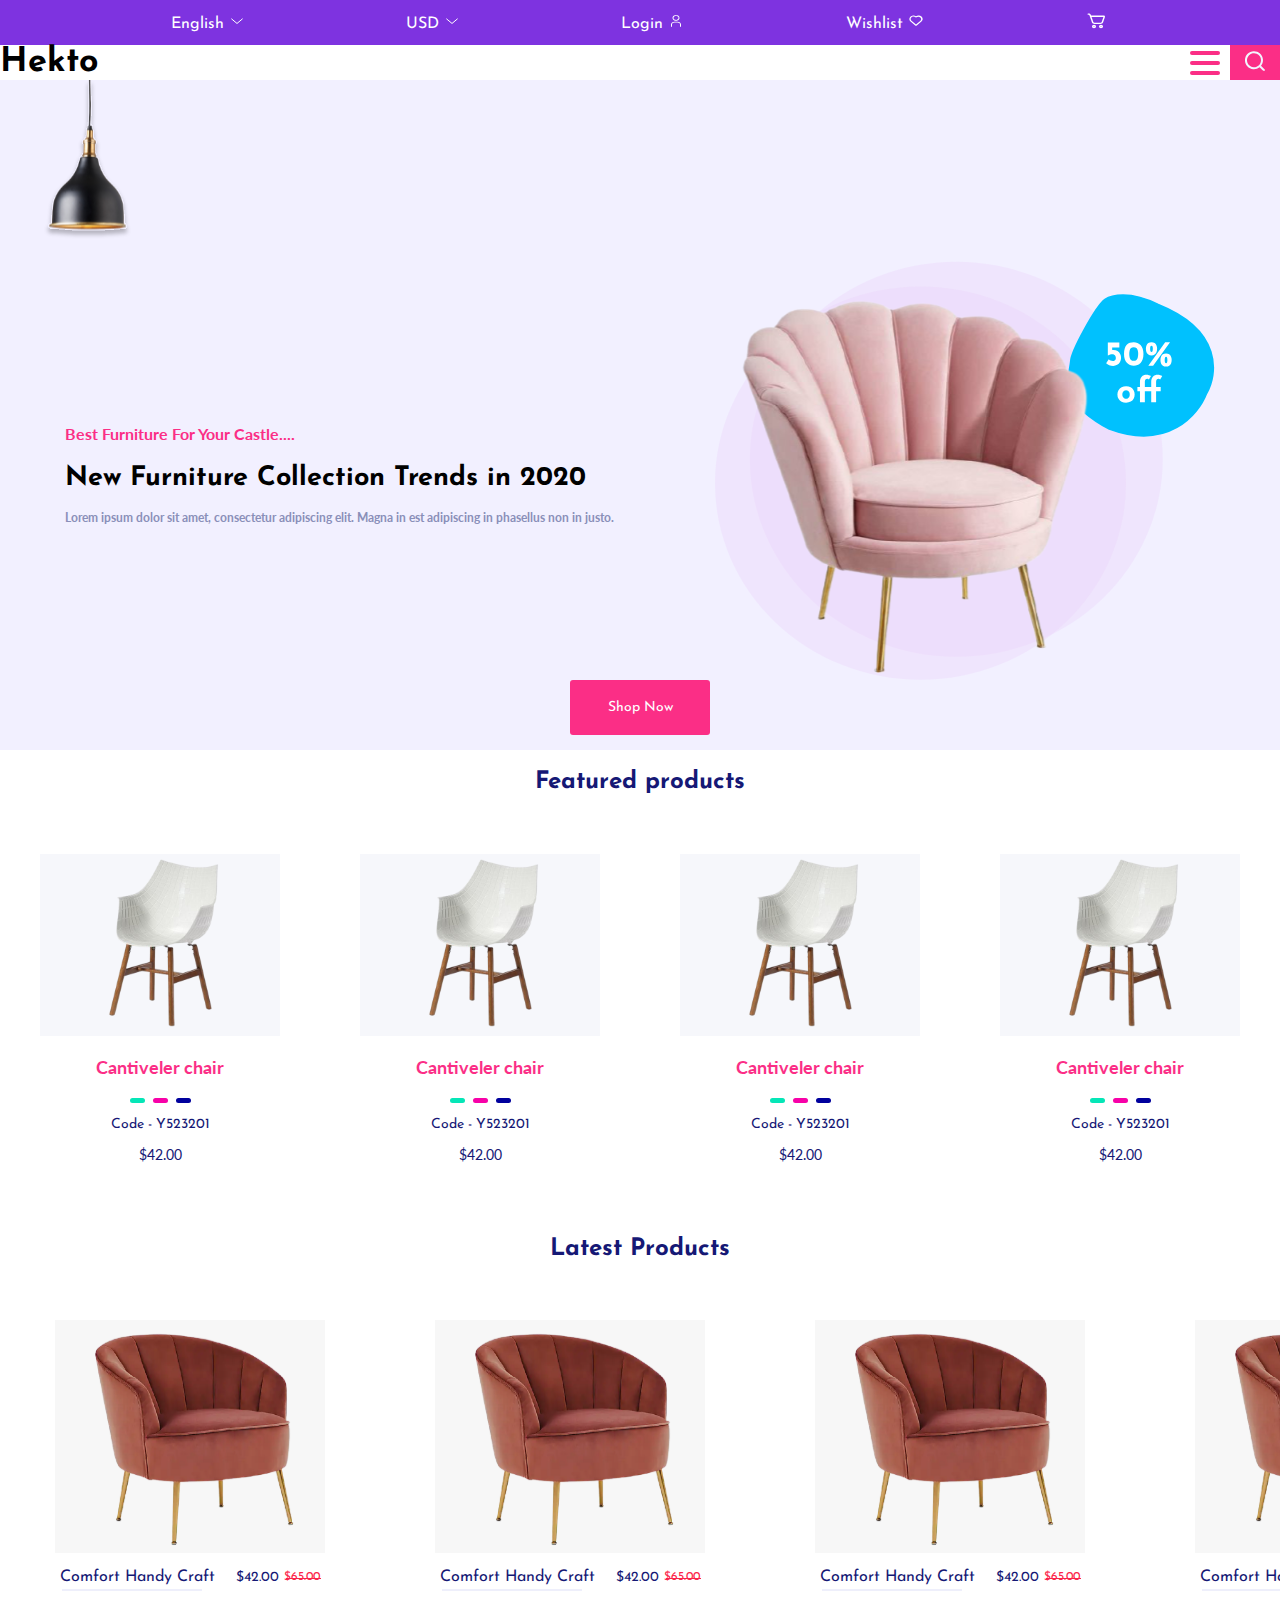
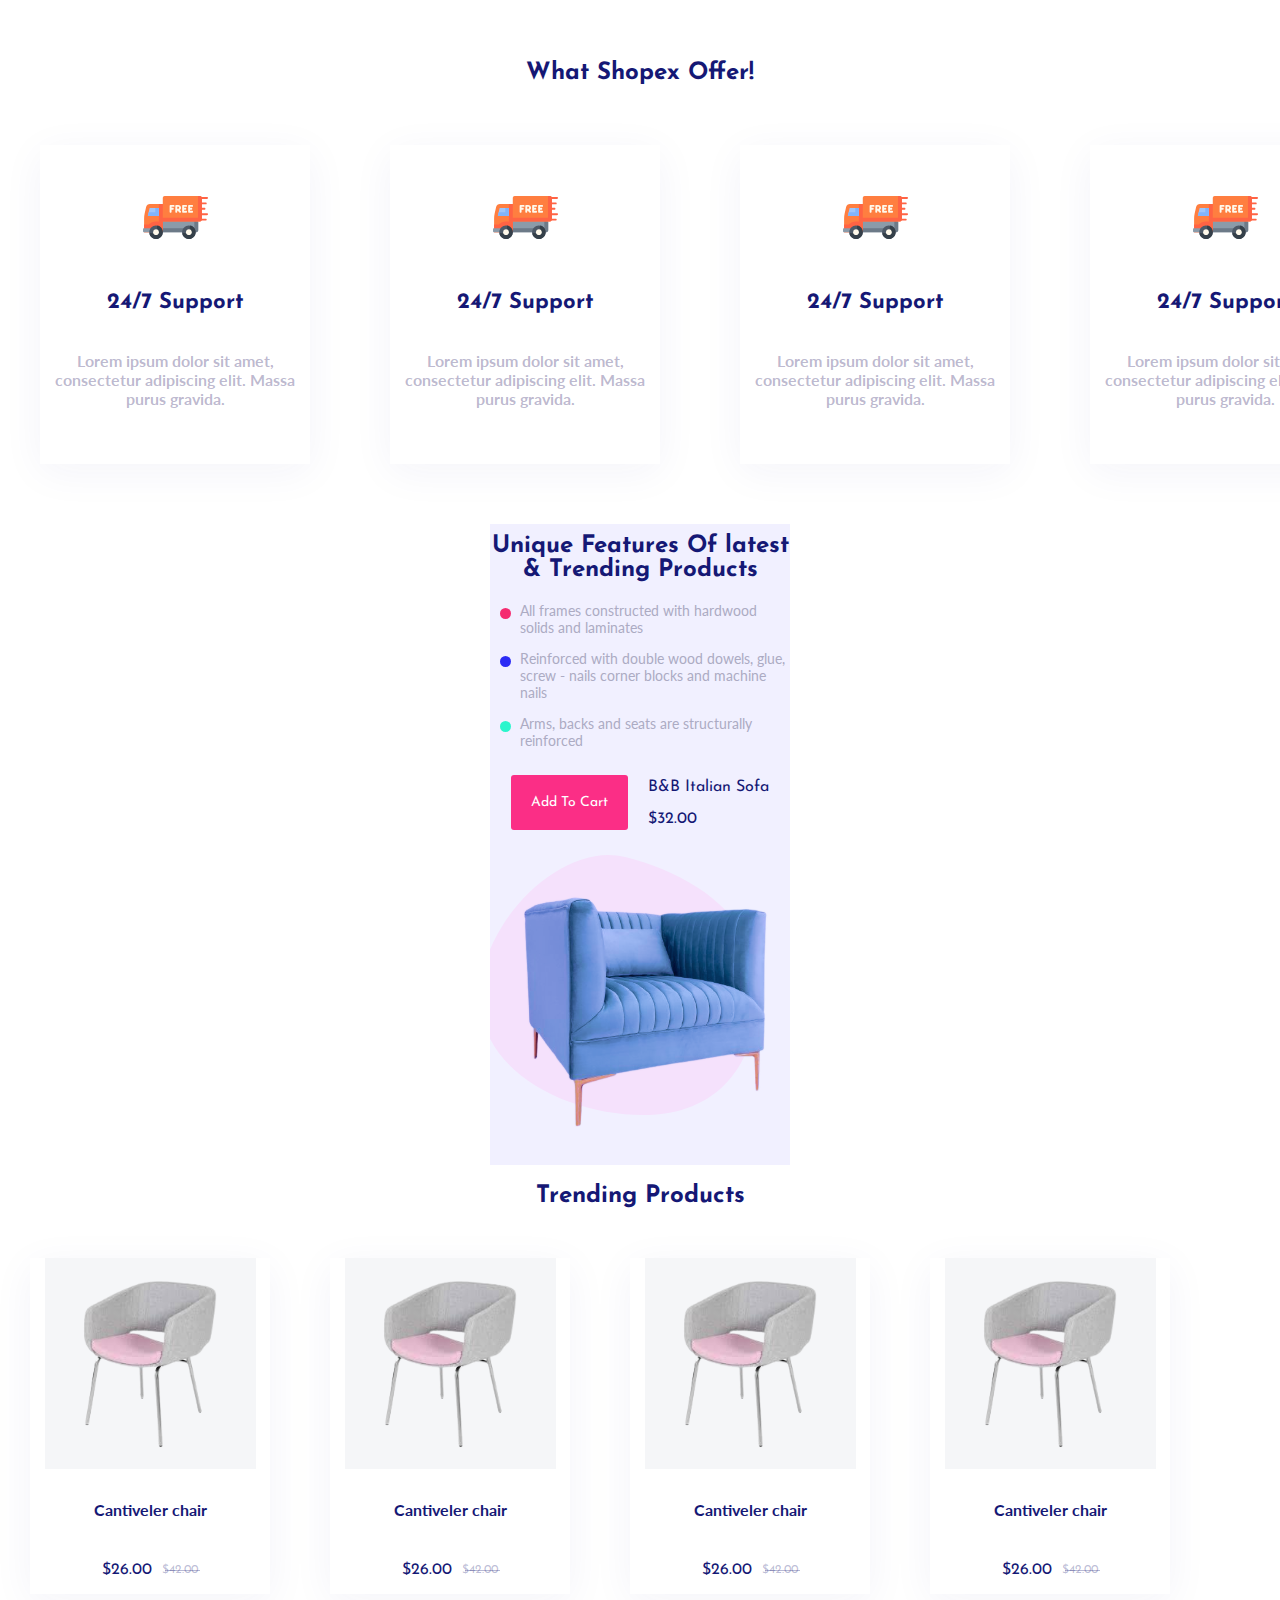
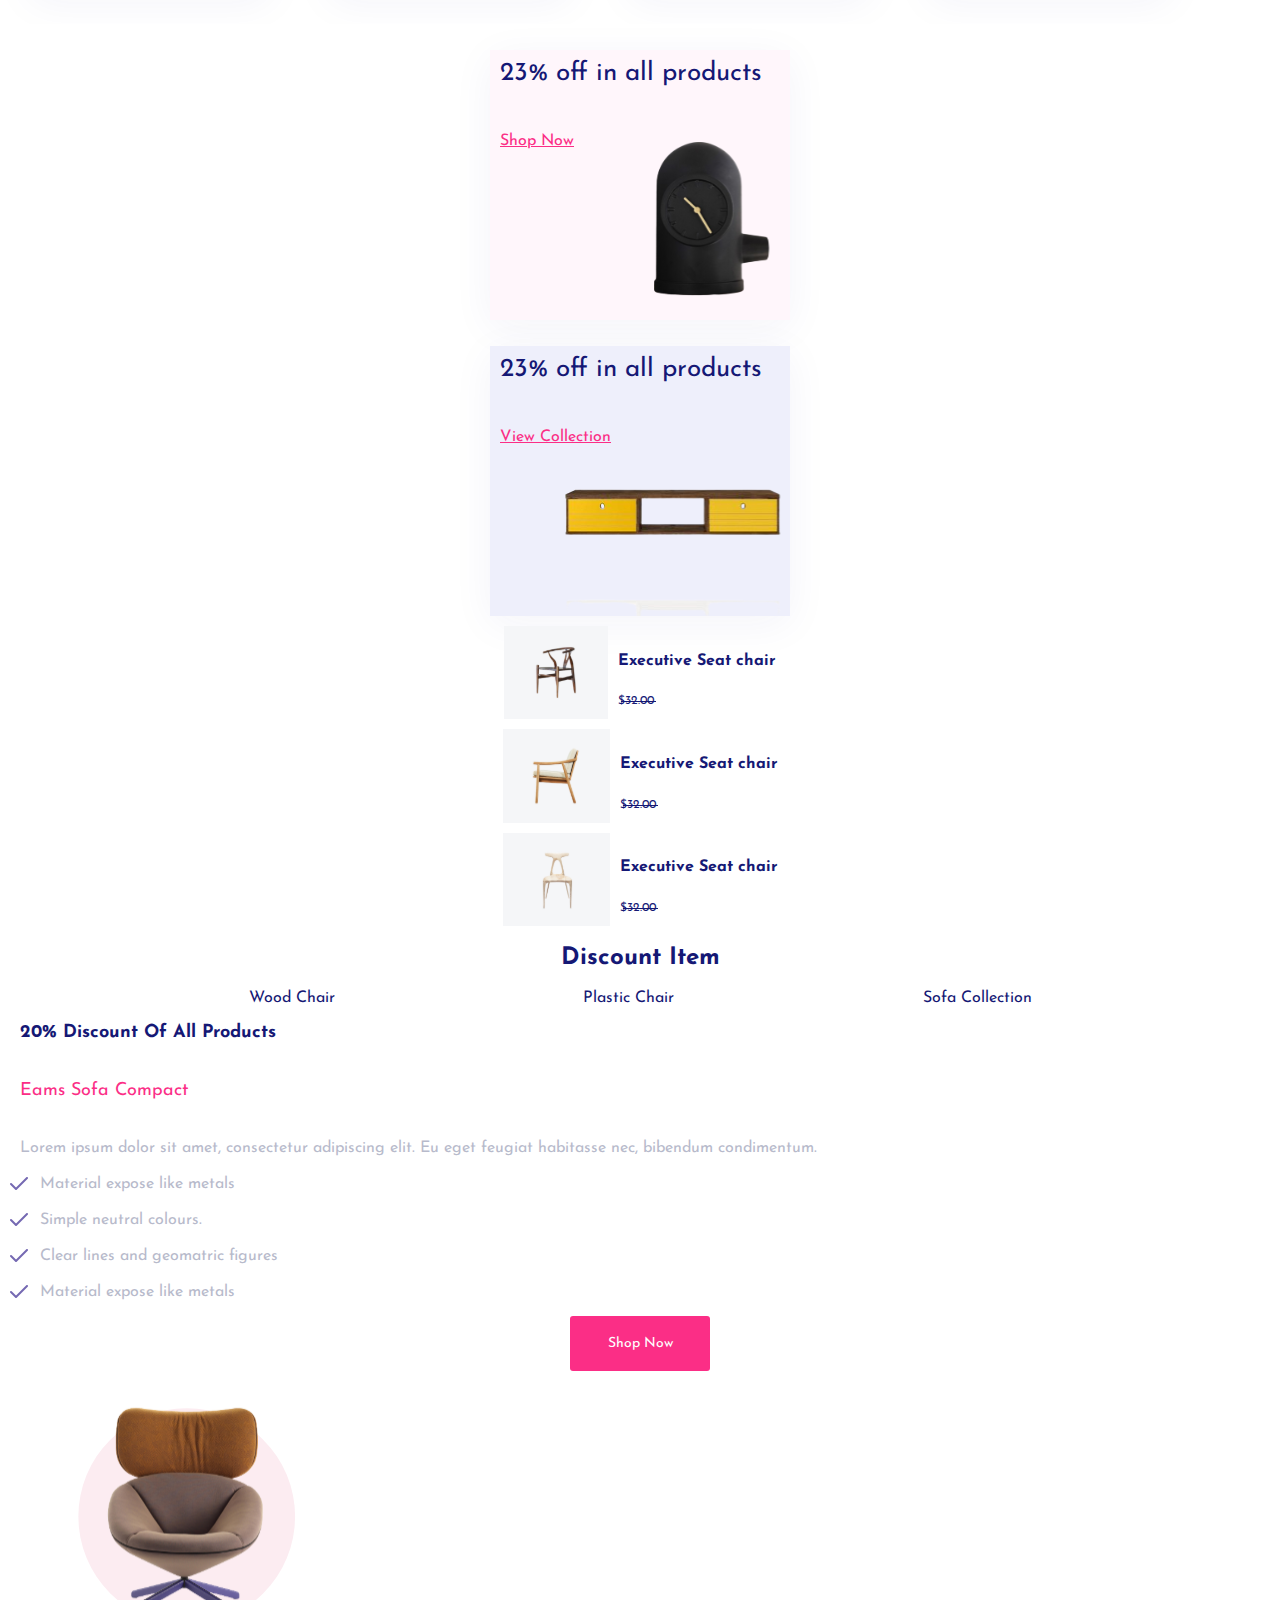
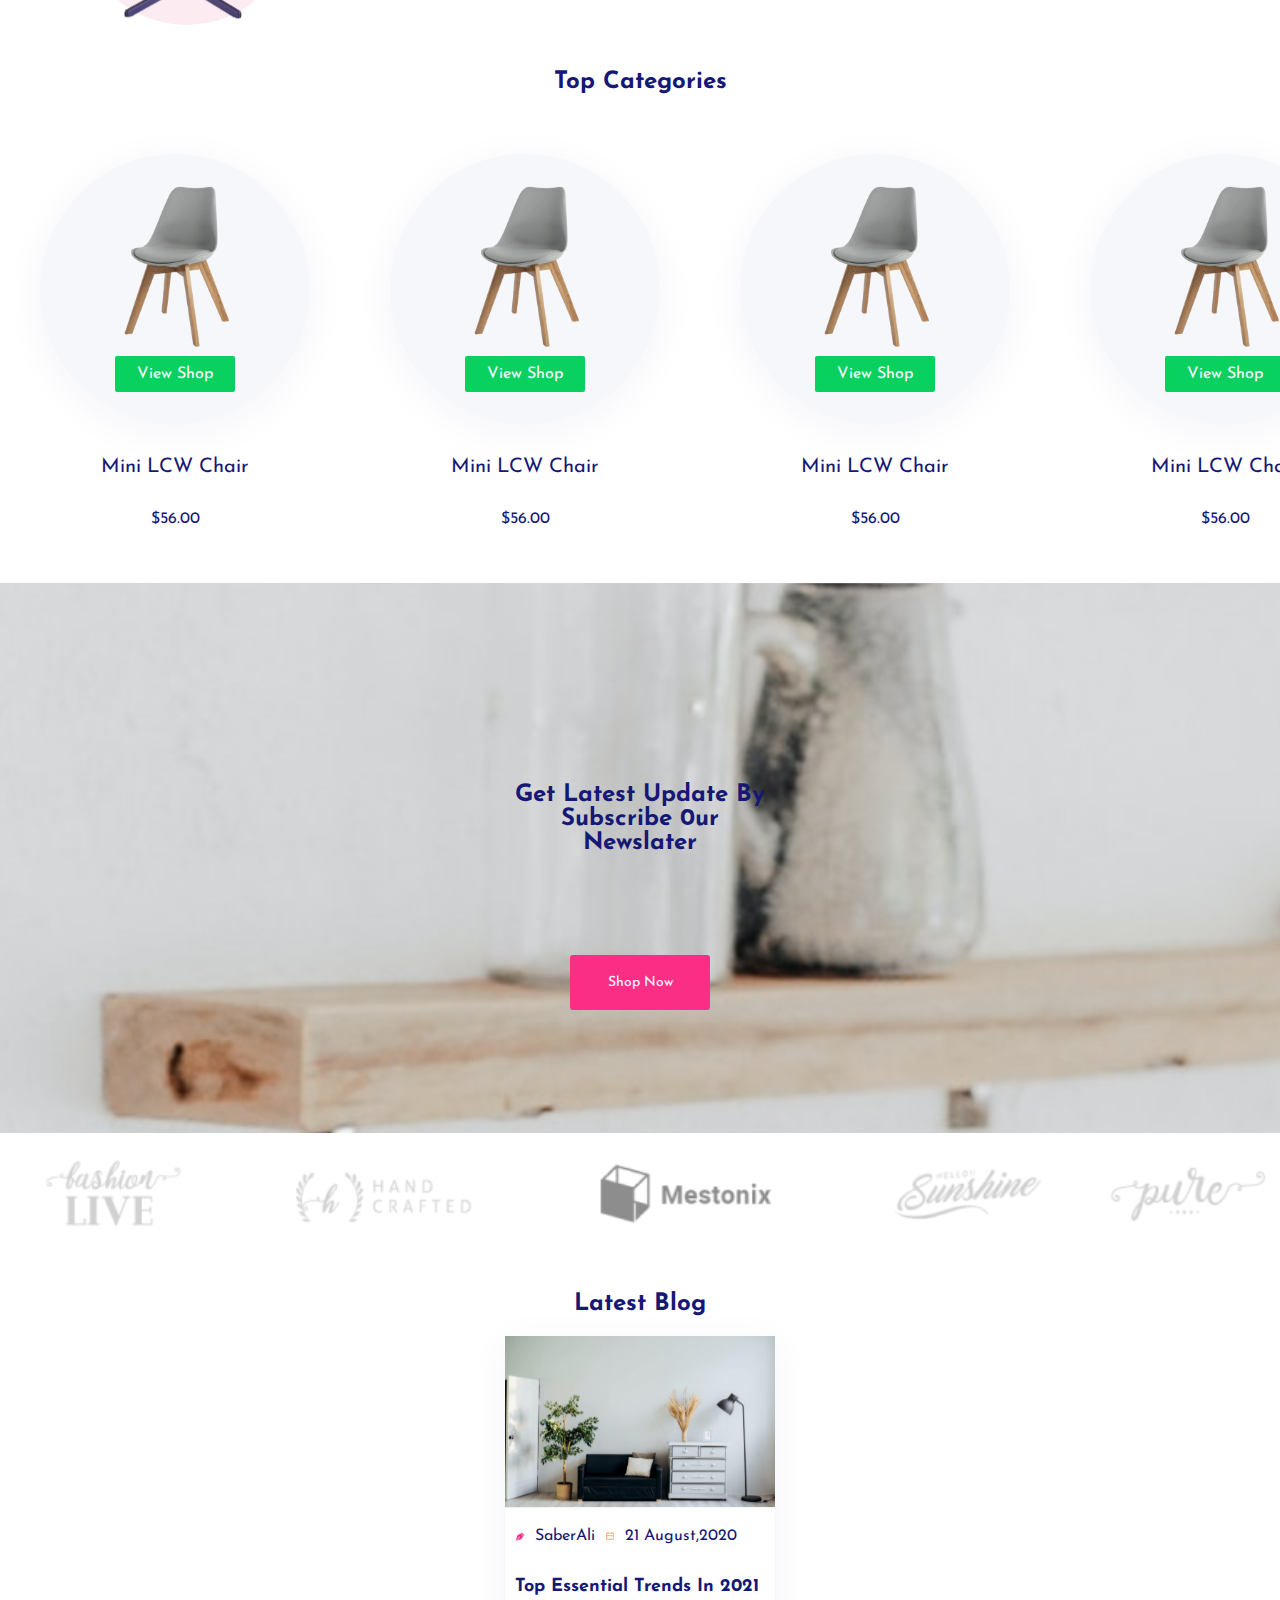
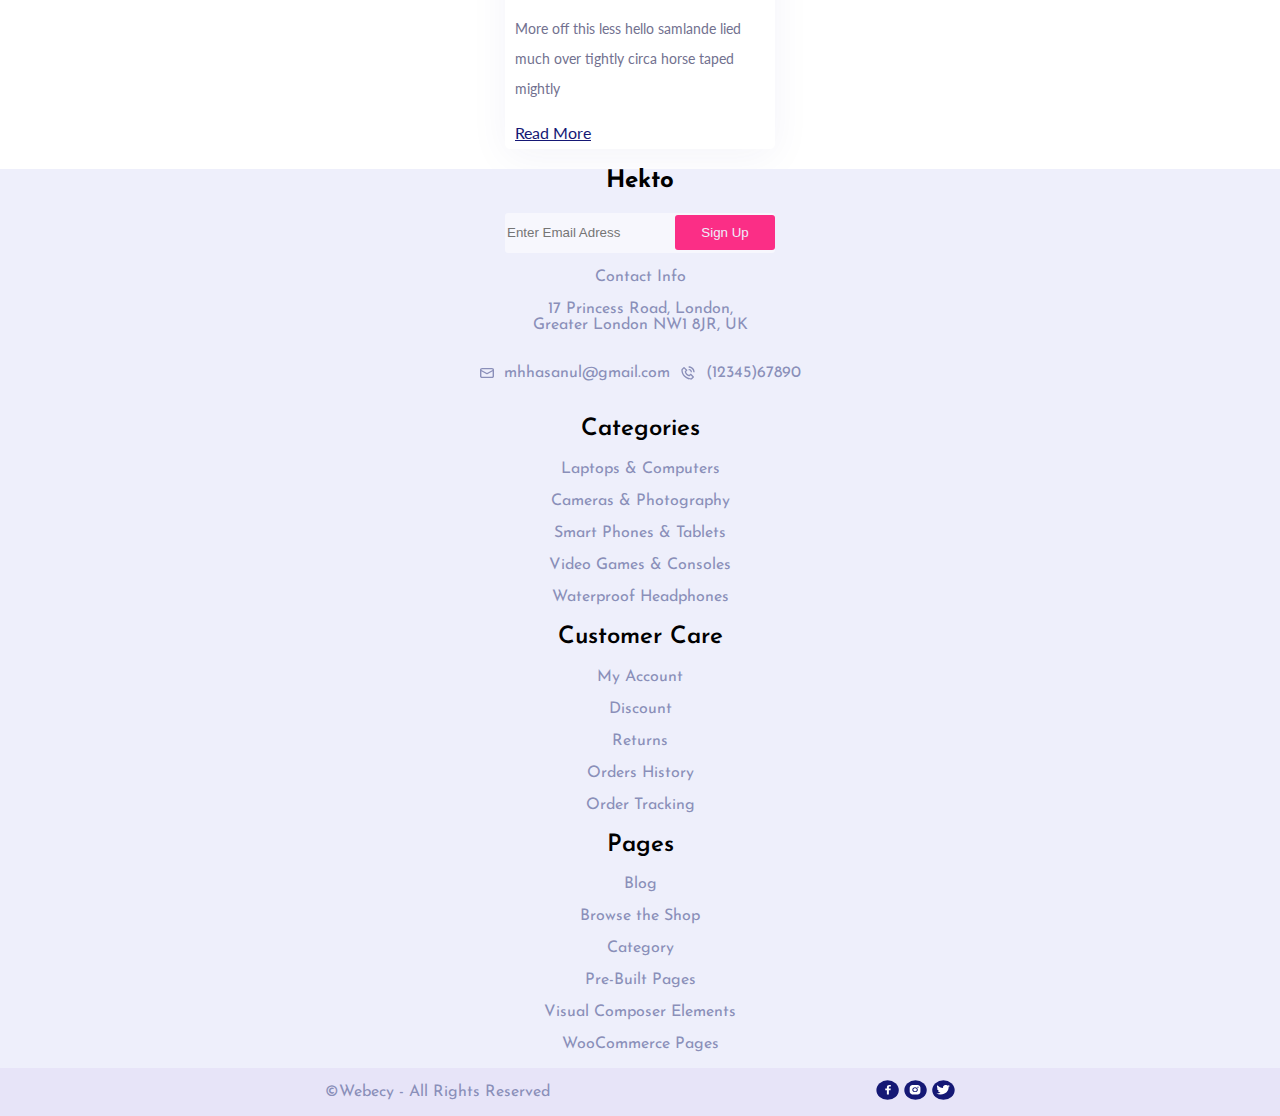
==== commit ff6bf5db: "voila" ====
--- a/index.html
+++ b/index.html
@@ -194,9 +194,26 @@
     <section class="offer">
         <h2>What Shopex Offer!</h2>
         <div>
-            <img src="images/accueil/logocamion.svg" alt="logo-camion">
-            <h5>24/7 Support</h5>
-            <p>Lorem ipsum dolor sit amet, consectetur adipiscing elit. Massa purus gravida.</p>
+            <div>
+                <img src="images/accueil/logocamion.svg" alt="logo-camion">
+                <h5>24/7 Support</h5>
+                <p>Lorem ipsum dolor sit amet, consectetur adipiscing elit. Massa purus gravida.</p>
+            </div>
+            <div>
+                <img src="images/accueil/logocamion.svg" alt="logo-camion">
+                <h5>24/7 Support</h5>
+                <p>Lorem ipsum dolor sit amet, consectetur adipiscing elit. Massa purus gravida.</p>
+            </div>
+            <div>
+                <img src="images/accueil/logocamion.svg" alt="logo-camion">
+                <h5>24/7 Support</h5>
+                <p>Lorem ipsum dolor sit amet, consectetur adipiscing elit. Massa purus gravida.</p>
+            </div>
+            <div>
+                <img src="images/accueil/logocamion.svg" alt="logo-camion">
+                <h5>24/7 Support</h5>
+                <p>Lorem ipsum dolor sit amet, consectetur adipiscing elit. Massa purus gravida.</p>
+            </div>
         </div>
     </section>
 
@@ -218,11 +235,37 @@
     <section class="jesuisencoreperdu">
         <h2>Trending Products</h2>
         <div>
-            <img src="images/accueil/chaise4.svg" alt="">
-            <h5>Cantiveler chair</h5>
-            <div>
-                <p>$26.00</p>
-                <p>$42.00</p>
+            <div>
+                <img src="images/accueil/chaise4.svg" alt="">
+                <h5>Cantiveler chair</h5>
+                <div>
+                    <p>$26.00</p>
+                    <p>$42.00</p>
+                </div>
+            </div>
+            <div>
+                <img src="images/accueil/chaise4.svg" alt="">
+                <h5>Cantiveler chair</h5>
+                <div>
+                    <p>$26.00</p>
+                    <p>$42.00</p>
+                </div>
+            </div>
+            <div>
+                <img src="images/accueil/chaise4.svg" alt="">
+                <h5>Cantiveler chair</h5>
+                <div>
+                    <p>$26.00</p>
+                    <p>$42.00</p>
+                </div>
+            </div>
+            <div>
+                <img src="images/accueil/chaise4.svg" alt="">
+                <h5>Cantiveler chair</h5>
+                <div>
+                    <p>$26.00</p>
+                    <p>$42.00</p>
+                </div>
             </div>
         </div>
         <div>
@@ -285,11 +328,37 @@
         <h2>Top Categories</h2>
         <div>
             <div>
-                <img src="images/accueil/chaise21.svg" alt="chaise">
-                <div class="boutonhover">View Shop</div>
-            </div>
-            <h5>Mini LCW Chair</h5>
-            <p>$56.00</p>
+                <div>
+                    <img src="images/accueil/chaise21.svg" alt="chaise">
+                    <div class="boutonhover">View Shop</div>
+                </div>
+                <h5>Mini LCW Chair</h5>
+                <p>$56.00</p>
+            </div>
+            <div>
+                <div>
+                    <img src="images/accueil/chaise21.svg" alt="chaise">
+                    <div class="boutonhover">View Shop</div>
+                </div>
+                <h5>Mini LCW Chair</h5>
+                <p>$56.00</p>
+            </div>
+            <div>
+                <div>
+                    <img src="images/accueil/chaise21.svg" alt="chaise">
+                    <div class="boutonhover">View Shop</div>
+                </div>
+                <h5>Mini LCW Chair</h5>
+                <p>$56.00</p>
+            </div>
+            <div>
+                <div>
+                    <img src="images/accueil/chaise21.svg" alt="chaise">
+                    <div class="boutonhover">View Shop</div>
+                </div>
+                <h5>Mini LCW Chair</h5>
+                <p>$56.00</p>
+            </div>
         </div>
     </section>
 
--- a/css/style.min.css
+++ b/css/style.min.css
@@ -1 +1 @@
-body{font-family:josefin sans;margin:0;color:#151875}nav .un{background-color:#7e33e0;color:#fff}nav .un ul{list-style-type:none;display:flex;justify-content:space-evenly;align-items:center;margin:0;padding:10px;font-size:16px}nav .deux{font-size:34px;font-weight:bold;display:flex;justify-content:space-between;align-items:center;color:#000}nav .deux>div{display:flex}nav .deux>div .burger{margin-right:10px}nav .deux>div .burger div{background-color:#fb2e86;width:30px;height:4px;margin-top:6px;border-radius:2px}nav .deux>div .recherche{background-color:#fb2e86;width:50px;height:35px;text-align:center}.accueil{background-color:#f2f0ff;background-image:url(../images/accueil/lampe.svg);background-repeat:no-repeat;padding:15px;padding-top:180px;color:#000}.accueil h4{color:#fb2e86;font-family:lato;font-weight:bold;font-size:16px}.accueil h1{font-weight:bold;font-size:27px}.accueil p{color:#8a8fb9;font-size:12px;font-weight:bold;font-family:lato}.accueil img{margin:0 50px}.featured>h2{font-size:24px;font-weight:bold;text-align:center}.featured>div{display:flex;justify-content:center;align-items:center;gap:100px}.featured>div>div{text-align:center;width:270px;margin:auto}.featured>div>div>div:nth-child(1){background-color:#f6f7fb}.featured>div>div>h5{font-size:18px;font-weight:bold;color:#fb2e86;font-family:lato;margin:20px}.featured>div>div>div:nth-child(3){display:flex;justify-content:center;gap:8px}.featured>div>div>div:nth-child(3)>div{width:15px;height:5px;background-color:#05e6b7;border-radius:5px}.featured>div>div>div:nth-child(3)>div:nth-child(2){background-color:#f701a8}.featured>div>div>div:nth-child(3)>div:nth-child(3){background-color:#00009d}.featured>div>div>p{font-size:14px}.featured>div>div p:nth-child(5){font-family:lato}.latest h2{text-align:center;font-size:24px}.latest>div{display:flex;justify-content:center;align-items:center;gap:100px}.latest>div>div{min-width:300px}.latest>div>div .fondimage{background-color:#f7f7f7;width:90%;margin:auto;text-align:center}.latest>div>div .textimage{margin:0 20px;display:flex;justify-content:space-between;align-items:center;font-size:16px}.latest>div>div .textimage>p:nth-child(1){position:relative}.latest>div>div .textimage>p:nth-child(1)::after{display:block;position:absolute;content:"";width:140px;height:2px;background-color:#eeeffb;top:20px;left:2px}.latest>div>div .textimage>div{display:flex;align-items:center;gap:5px}.latest>div>div .textimage>div>p{font-size:14px}.latest>div>div .textimage>div>p:nth-child(2){font-size:12px;color:#fb2448;position:relative}.latest>div>div .textimage>div>p:nth-child(2)::after{display:block;position:absolute;content:"";width:35px;height:1px;background-color:#fb2448;top:7px;left:2px}.offer h2{text-align:center}.offer div{text-align:center;width:240px;margin:auto;box-shadow:0px 8px 40px rgba(49,32,138,.05);padding:40px 10px}.offer div h5{font-size:22px}.offer div p{color:rgba(26,11,91,.3);font-family:lato;font-weight:700}.jesuisperdu{background-color:#f1f0ff;margin-top:50px;margin:auto;width:300px}.jesuisperdu h2{text-align:center;padding-top:10px}.jesuisperdu>p{margin-left:30px;color:#acabc3;position:relative;font-family:lato;font-size:14px}.jesuisperdu>p::before{content:"";height:11px;width:11px;border-radius:50%;background-color:#f52b70;position:absolute;top:6px;left:-20px}.jesuisperdu>p:nth-child(3)::before{background-color:#2b2bf5}.jesuisperdu>p:nth-child(4)::before{background-color:#2bf5cc}.jesuisperdu>div{display:flex;justify-content:space-evenly;align-items:center}.jesuisencoreperdu>h2{text-align:center}.jesuisencoreperdu>div:nth-child(2){width:240px;margin:auto;text-align:center;box-shadow:0px 8px 40px rgba(49,32,138,.05)}.jesuisencoreperdu>div:nth-child(2) img{background-color:#f5f6f8;padding:20px}.jesuisencoreperdu>div:nth-child(2) h5{font-size:16px;font-family:lato}.jesuisencoreperdu>div:nth-child(2)>div{display:flex;position:relative;align-items:center;justify-content:center;gap:10px}.jesuisencoreperdu>div:nth-child(2)>div>p:nth-child(2){color:rgba(21,24,117,.3);font-size:12px}.jesuisencoreperdu>div:nth-child(2)>div>p:nth-child(2)::after{content:"";width:35px;height:1px;background-color:rgba(21,24,117,.3);position:absolute;top:24px;right:70px}.jesuisencoreperdu>div:nth-child(3)>div:nth-child(1),.jesuisencoreperdu>div:nth-child(3)>div:nth-child(2){width:300px;height:270px;margin:auto;background-repeat:no-repeat;background-position:100% 100%;box-shadow:0px 8px 40px rgba(49,32,138,.05)}.jesuisencoreperdu>div:nth-child(3)>div:nth-child(1)>p:nth-child(1),.jesuisencoreperdu>div:nth-child(3)>div:nth-child(2)>p:nth-child(1){font-size:26px;padding:10px}.jesuisencoreperdu>div:nth-child(3)>div:nth-child(1)>p:nth-child(2),.jesuisencoreperdu>div:nth-child(3)>div:nth-child(2)>p:nth-child(2){color:#fb2e86;text-decoration:underline;padding:10px}.jesuisencoreperdu>div:nth-child(3)>div:nth-child(1){background-color:#fff6fb;background-image:url(../images/accueil/horloge.svg)}.jesuisencoreperdu>div:nth-child(3)>div:nth-child(2){background-color:#eeeffb;background-image:url(../images/accueil/meublebizarre.svg)}.jesuisencoreperdu>div:nth-child(3)>div:nth-child(3)>div{display:flex;justify-content:center;gap:10px;margin-top:10px;position:relative}.jesuisencoreperdu>div:nth-child(3)>div:nth-child(3)>div img{background-color:#f5f6f8;padding:0 20px}.jesuisencoreperdu>div:nth-child(3)>div:nth-child(3)>div h5{font-size:16px}.jesuisencoreperdu>div:nth-child(3)>div:nth-child(3)>div p{font-size:12px;position:relative}.jesuisencoreperdu>div:nth-child(3)>div:nth-child(3)>div p::after{content:"";width:35px;height:1px;background-color:#151875;position:absolute;top:6px;right:120px}.discount>h2{font-size:24px;text-align:center}.discount>ul:nth-child(2){list-style-type:none;display:flex;justify-content:space-evenly;padding:0}.discount h3{font-size:18px;margin-left:20px}.discount h4{color:#fb2e86;font-size:18px;font-weight:400;margin-left:20px;margin-top:40px;margin-bottom:40px}.discount p{margin:0 20px;color:#b7bacb}.discount>ul:nth-child(6){color:#b7bacb;list-style-type:none}.discount>ul:nth-child(6) li{position:relative;margin-top:20px}.discount>ul:nth-child(6) li::before{content:"";width:30px;height:15px;position:absolute;top:1px;left:-30px;background-image:url(../images/accueil/check.svg);background-repeat:no-repeat}.discount img{margin-left:30px}.top h2{text-align:center}.top>div{width:270px;margin:auto;text-align:center}.top>div>div{height:270px;width:270px;border-radius:50%;background-color:#f6f7fb;box-shadow:0px 8px 40px rgba(49,32,138,.05)}.top>div>div img{margin-top:20px}.top>div>div .boutonhover{padding:10px;background-color:#08d15f;width:100px;margin:auto;color:#fff;border-radius:2px}.top>div h5{font-size:20px;font-weight:400}.top>div p{font-size:16px;font-weight:400}.appelaction{background-image:url(../images/accueil/fond.svg);background-repeat:no-repeat;background-size:100%;height:550px}.appelaction h2{padding-top:200px;width:270px;text-align:center;margin:auto}.appelaction div{margin-top:100px}.marques{-o-object-fit:cover;object-fit:cover;width:100%}.blog h2{text-align:center}.blog>div{margin:auto;width:270px;box-shadow:0px 8px 40px rgba(49,32,138,.05);border-radius:5px}.blog>div>img{width:100%}.blog>div>div{margin:0 10px}.blog>div>div>div{display:flex;align-items:center;gap:10px}.blog>div>div>div>img{width:10px}.blog>div>div>h3{font-size:18px;font-weight:bold}.blog>div>div>p{font-size:14px;line-height:30px;color:#72718f;font-family:lato}.blog>div>div>p a{font-size:16px;font-family:lato;color:#151875}footer{background-color:#eeeffb;text-align:center}footer>h2{font-size:24px;font-weight:600;color:#000}footer>h2:nth-child(1){font-weight:bold}footer>form:nth-child(2){background-color:rgba(255,255,255,.5);width:270px;margin:auto;display:flex;justify-content:space-between;align-items:center;height:40px;border-radius:3px}footer>form:nth-child(2) input{height:28px;border:none;color:#8a8fb9;background-color:rgba(255,255,255,0);width:160px}footer>form:nth-child(2) button{height:35px;background-color:#fb2e86;border:none;border-radius:3px;width:100px;color:#eeeffb}footer p{color:#8a8fb9}footer>div:nth-child(5){display:flex;justify-content:center;align-items:center;gap:10px}footer .footer{display:flex;justify-content:space-evenly;align-items:center;background-color:#e7e4f8}.bouton{background-color:#fb2e86;color:#fff;padding:20px;border-radius:3px;font-size:14px;max-width:100px;text-align:center}.bouton2{margin:auto}/*# sourceMappingURL=style.min.css.map */+body{font-family:josefin sans;margin:0;color:#151875;overflow-x:hidden}nav .un{background-color:#7e33e0;color:#fff}nav .un ul{list-style-type:none;display:flex;justify-content:space-evenly;align-items:center;margin:0;padding:10px;font-size:16px}nav .deux{font-size:34px;font-weight:bold;display:flex;justify-content:space-between;align-items:center;color:#000}nav .deux>div{display:flex}nav .deux>div .burger{margin-right:10px}nav .deux>div .burger div{background-color:#fb2e86;width:30px;height:4px;margin-top:6px;border-radius:2px}nav .deux>div .recherche{background-color:#fb2e86;width:50px;height:35px;text-align:center}.accueil{background-color:#f2f0ff;background-image:url(../images/accueil/lampe.svg);background-repeat:no-repeat;padding:15px;padding-top:180px;color:#000}.accueil h4{color:#fb2e86;font-family:lato;font-weight:bold;font-size:16px}.accueil h1{font-weight:bold;font-size:27px}.accueil p{color:#8a8fb9;font-size:12px;font-weight:bold;font-family:lato}.accueil img{margin:0 50px}.featured>h2{font-size:24px;font-weight:bold;text-align:center}.featured>div{display:flex;align-items:center;overflow-x:scroll}.featured>div>div{text-align:center;width:270px;margin:40px}.featured>div>div>div:nth-child(1){background-color:#f6f7fb}.featured>div>div>h5{font-size:18px;font-weight:bold;color:#fb2e86;font-family:lato;margin:20px}.featured>div>div>div:nth-child(3){display:flex;justify-content:center;gap:8px}.featured>div>div>div:nth-child(3)>div{width:15px;height:5px;background-color:#05e6b7;border-radius:5px}.featured>div>div>div:nth-child(3)>div:nth-child(2){background-color:#f701a8}.featured>div>div>div:nth-child(3)>div:nth-child(3){background-color:#00009d}.featured>div>div>p{font-size:14px}.featured>div>div p:nth-child(5){font-family:lato}.latest h2{text-align:center;font-size:24px}.latest>div{display:flex;align-items:center;overflow-x:scroll}.latest>div>div{min-width:300px;margin:40px}.latest>div>div .fondimage{background-color:#f7f7f7;width:90%;margin:auto;text-align:center}.latest>div>div .textimage{margin:0 20px;display:flex;justify-content:space-between;align-items:center;font-size:16px}.latest>div>div .textimage>p:nth-child(1){position:relative}.latest>div>div .textimage>p:nth-child(1)::after{display:block;position:absolute;content:"";width:140px;height:2px;background-color:#eeeffb;top:20px;left:2px}.latest>div>div .textimage>div{display:flex;align-items:center;gap:5px}.latest>div>div .textimage>div>p{font-size:14px}.latest>div>div .textimage>div>p:nth-child(2){font-size:12px;color:#fb2448;position:relative}.latest>div>div .textimage>div>p:nth-child(2)::after{display:block;position:absolute;content:"";width:35px;height:1px;background-color:#fb2448;top:7px;left:2px}.offer h2{text-align:center}.offer>div{display:flex;align-items:center;overflow-x:scroll}.offer>div>div{text-align:center;min-width:250px;margin:40px;box-shadow:0px 8px 40px rgba(49,32,138,.05);padding:40px 10px}.offer>div>div h5{font-size:22px}.offer>div>div p{color:rgba(26,11,91,.3);font-family:lato;font-weight:700}.jesuisperdu{background-color:#f1f0ff;margin-top:50px;margin:auto;width:300px}.jesuisperdu h2{text-align:center;padding-top:10px}.jesuisperdu>p{margin-left:30px;color:#acabc3;position:relative;font-family:lato;font-size:14px}.jesuisperdu>p::before{content:"";height:11px;width:11px;border-radius:50%;background-color:#f52b70;position:absolute;top:6px;left:-20px}.jesuisperdu>p:nth-child(3)::before{background-color:#2b2bf5}.jesuisperdu>p:nth-child(4)::before{background-color:#2bf5cc}.jesuisperdu>div{display:flex;justify-content:space-evenly;align-items:center}.jesuisencoreperdu>h2{text-align:center}.jesuisencoreperdu>div:nth-child(2){display:flex;align-items:center;overflow-x:scroll}.jesuisencoreperdu>div:nth-child(2)>div{min-width:240px;margin:30px;text-align:center;box-shadow:0px 8px 40px rgba(49,32,138,.05)}.jesuisencoreperdu>div:nth-child(2)>div img{background-color:#f5f6f8;padding:20px}.jesuisencoreperdu>div:nth-child(2)>div h5{font-size:16px;font-family:lato}.jesuisencoreperdu>div:nth-child(2)>div>div{display:flex;position:relative;align-items:center;justify-content:center;gap:10px}.jesuisencoreperdu>div:nth-child(2)>div>div>p:nth-child(2){color:rgba(21,24,117,.3);font-size:12px}.jesuisencoreperdu>div:nth-child(2)>div>div>p:nth-child(2)::after{content:"";width:35px;height:1px;background-color:rgba(21,24,117,.3);position:absolute;top:24px;right:70px}.jesuisencoreperdu>div:nth-child(3)>div:nth-child(1),.jesuisencoreperdu>div:nth-child(3)>div:nth-child(2){width:300px;height:270px;margin:auto;background-repeat:no-repeat;background-position:100% 100%;box-shadow:0px 8px 40px rgba(49,32,138,.05)}.jesuisencoreperdu>div:nth-child(3)>div:nth-child(1)>p:nth-child(1),.jesuisencoreperdu>div:nth-child(3)>div:nth-child(2)>p:nth-child(1){font-size:26px;padding:10px}.jesuisencoreperdu>div:nth-child(3)>div:nth-child(1)>p:nth-child(2),.jesuisencoreperdu>div:nth-child(3)>div:nth-child(2)>p:nth-child(2){color:#fb2e86;text-decoration:underline;padding:10px}.jesuisencoreperdu>div:nth-child(3)>div:nth-child(1){background-color:#fff6fb;background-image:url(../images/accueil/horloge.svg)}.jesuisencoreperdu>div:nth-child(3)>div:nth-child(2){background-color:#eeeffb;background-image:url(../images/accueil/meublebizarre.svg)}.jesuisencoreperdu>div:nth-child(3)>div:nth-child(3)>div{display:flex;justify-content:center;gap:10px;margin-top:10px;position:relative}.jesuisencoreperdu>div:nth-child(3)>div:nth-child(3)>div img{background-color:#f5f6f8;padding:0 20px}.jesuisencoreperdu>div:nth-child(3)>div:nth-child(3)>div h5{font-size:16px}.jesuisencoreperdu>div:nth-child(3)>div:nth-child(3)>div p{font-size:12px;position:relative}.jesuisencoreperdu>div:nth-child(3)>div:nth-child(3)>div p::after{content:"";width:35px;height:1px;background-color:#151875;position:absolute;top:6px;right:120px}.discount>h2{font-size:24px;text-align:center}.discount>ul:nth-child(2){list-style-type:none;display:flex;justify-content:space-evenly;padding:0}.discount h3{font-size:18px;margin-left:20px}.discount h4{color:#fb2e86;font-size:18px;font-weight:400;margin-left:20px;margin-top:40px;margin-bottom:40px}.discount p{margin:0 20px;color:#b7bacb}.discount>ul:nth-child(6){color:#b7bacb;list-style-type:none}.discount>ul:nth-child(6) li{position:relative;margin-top:20px}.discount>ul:nth-child(6) li::before{content:"";width:30px;height:15px;position:absolute;top:1px;left:-30px;background-image:url(../images/accueil/check.svg);background-repeat:no-repeat}.discount img{margin-left:30px}.top h2{text-align:center}.top>div{display:flex;align-items:center;overflow-x:scroll}.top>div>div{width:270px;margin:40px;text-align:center}.top>div>div>div{height:270px;width:270px;border-radius:50%;background-color:#f6f7fb;box-shadow:0px 8px 40px rgba(49,32,138,.05)}.top>div>div>div img{margin-top:20px}.top>div>div>div .boutonhover{padding:10px;background-color:#08d15f;width:100px;margin:auto;color:#fff;border-radius:2px}.top>div>div h5{font-size:20px;font-weight:400}.top>div>div p{font-size:16px;font-weight:400}.appelaction{background-image:url(../images/accueil/fond.svg);background-repeat:no-repeat;background-size:100%;height:550px}.appelaction h2{padding-top:200px;width:270px;text-align:center;margin:auto}.appelaction div{margin-top:100px}.marques{width:100%}.blog h2{text-align:center}.blog>div{margin:auto;width:270px;box-shadow:0px 8px 40px rgba(49,32,138,.05);border-radius:5px}.blog>div>img{width:100%}.blog>div>div{margin:0 10px}.blog>div>div>div{display:flex;align-items:center;gap:10px}.blog>div>div>div>img{width:10px}.blog>div>div>h3{font-size:18px;font-weight:bold}.blog>div>div>p{font-size:14px;line-height:30px;color:#72718f;font-family:lato}.blog>div>div>p a{font-size:16px;font-family:lato;color:#151875}footer{background-color:#eeeffb;text-align:center}footer>h2{font-size:24px;font-weight:600;color:#000}footer>h2:nth-child(1){font-weight:bold}footer>form:nth-child(2){background-color:rgba(255,255,255,.5);width:270px;margin:auto;display:flex;justify-content:space-between;align-items:center;height:40px;border-radius:3px}footer>form:nth-child(2) input{height:28px;border:none;color:#8a8fb9;background-color:rgba(255,255,255,0);width:160px}footer>form:nth-child(2) button{height:35px;background-color:#fb2e86;border:none;border-radius:3px;width:100px;color:#eeeffb}footer p{color:#8a8fb9}footer>div:nth-child(5){display:flex;justify-content:center;align-items:center;gap:10px}footer .footer{display:flex;justify-content:space-evenly;align-items:center;background-color:#e7e4f8}.bouton{background-color:#fb2e86;color:#fff;padding:20px;border-radius:3px;font-size:14px;max-width:100px;text-align:center}.bouton2{margin:auto}@media screen and (min-width: 1000px){.accueil>div:first-child{display:flex;justify-content:space-around;align-items:center}.accueil>div:first-child img{width:500px;margin:0}}/*# sourceMappingURL=style.min.css.map */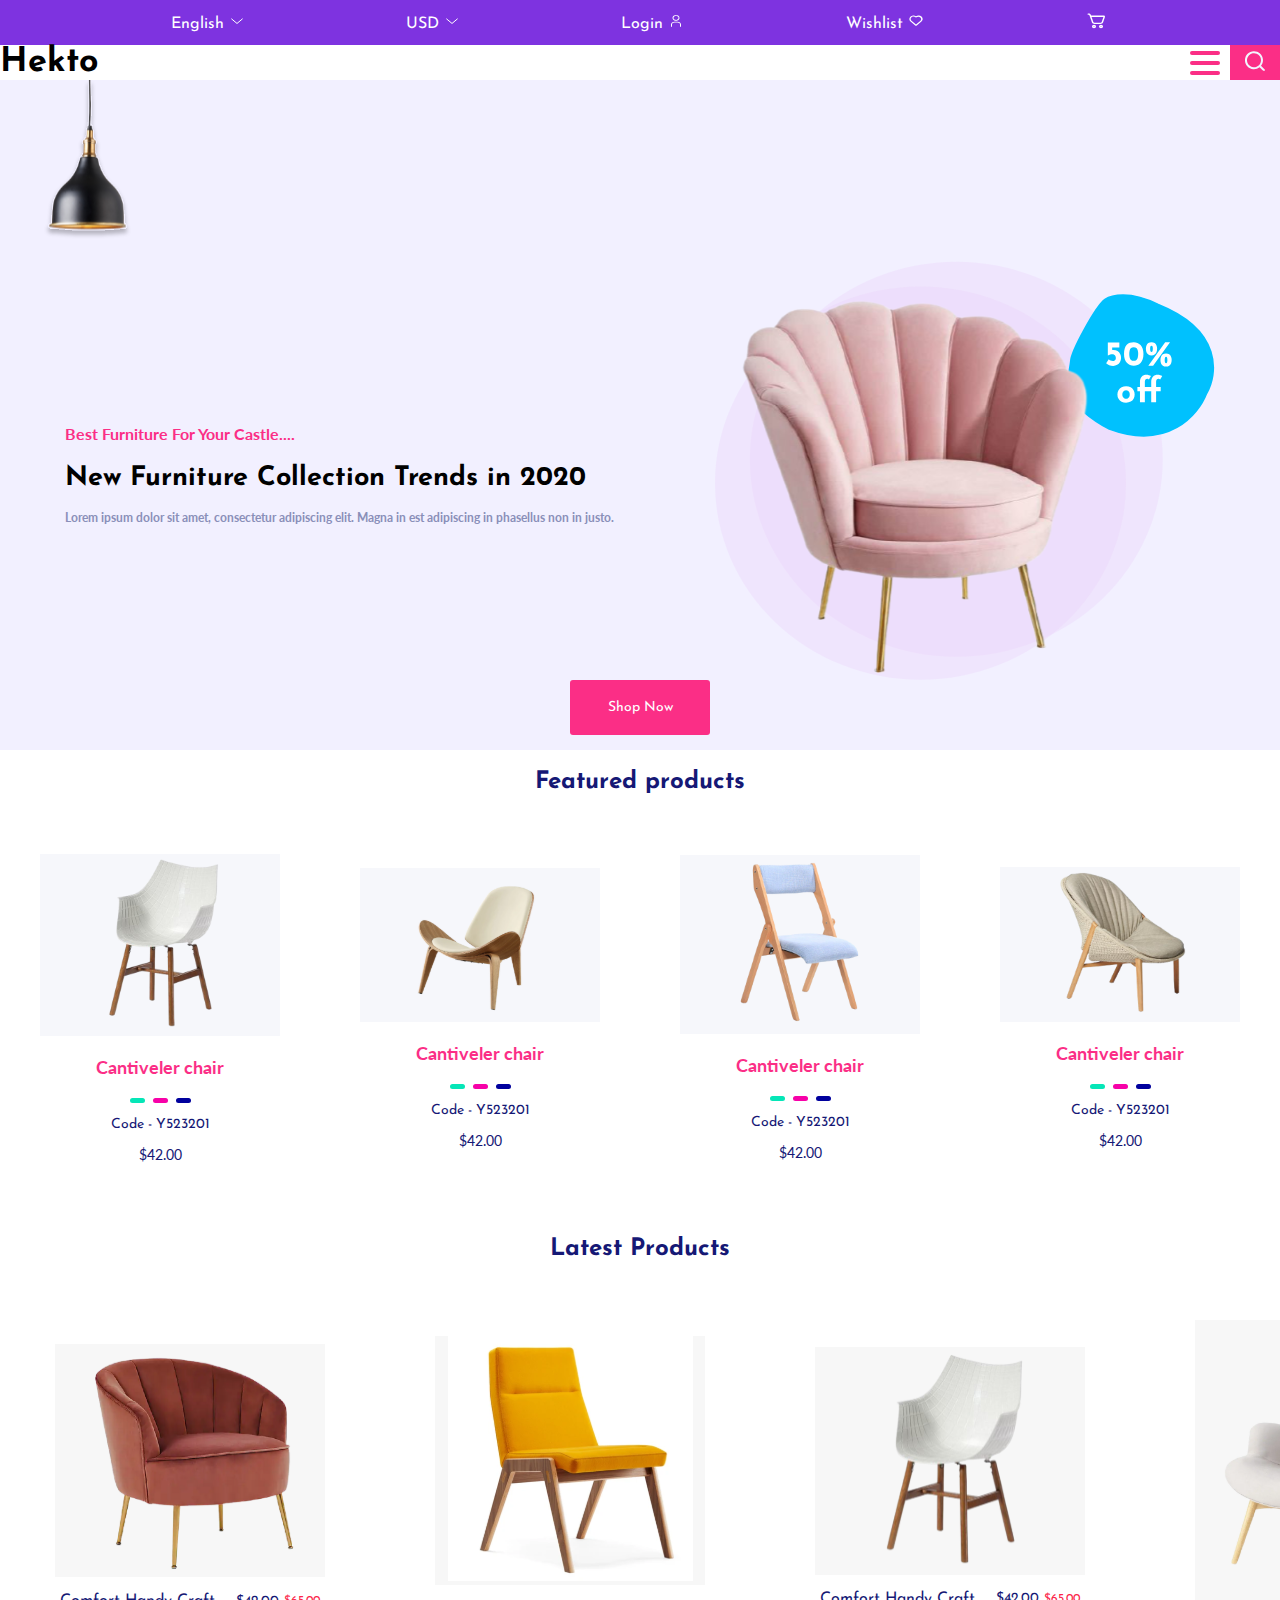
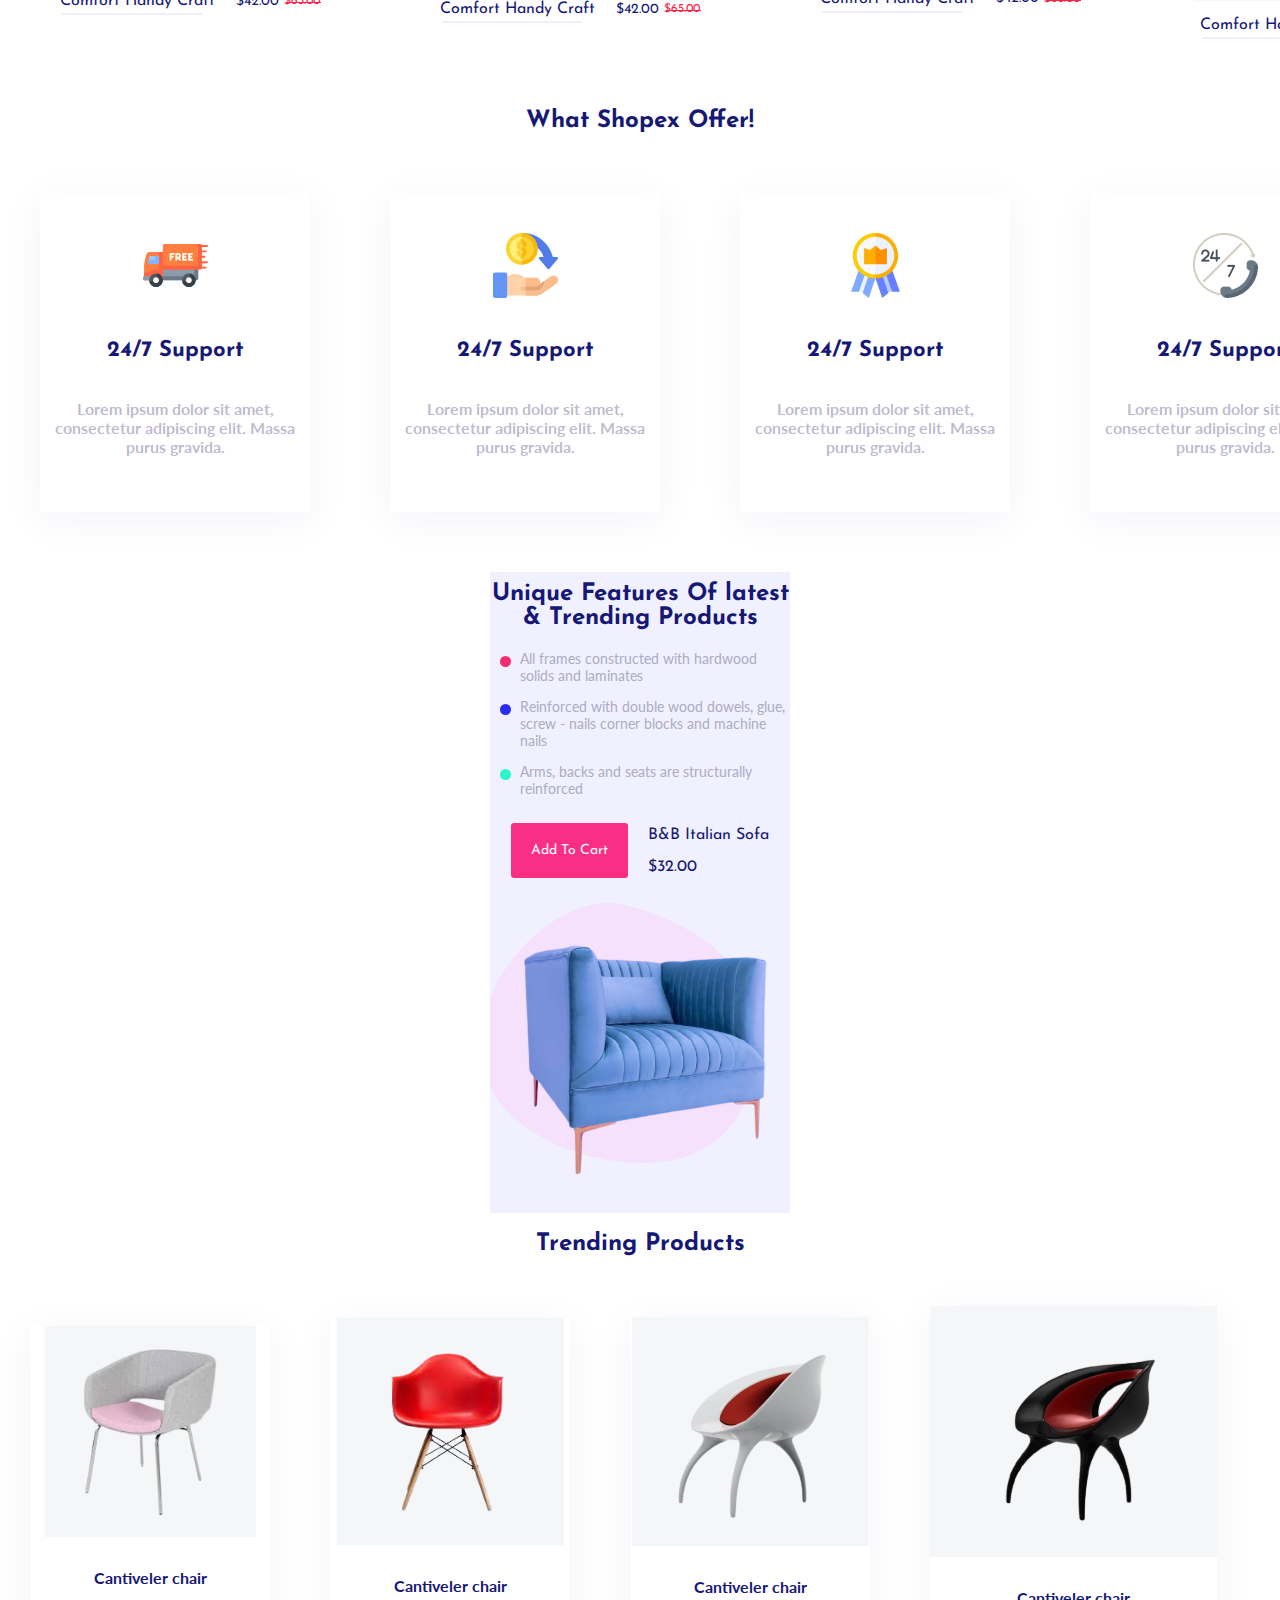
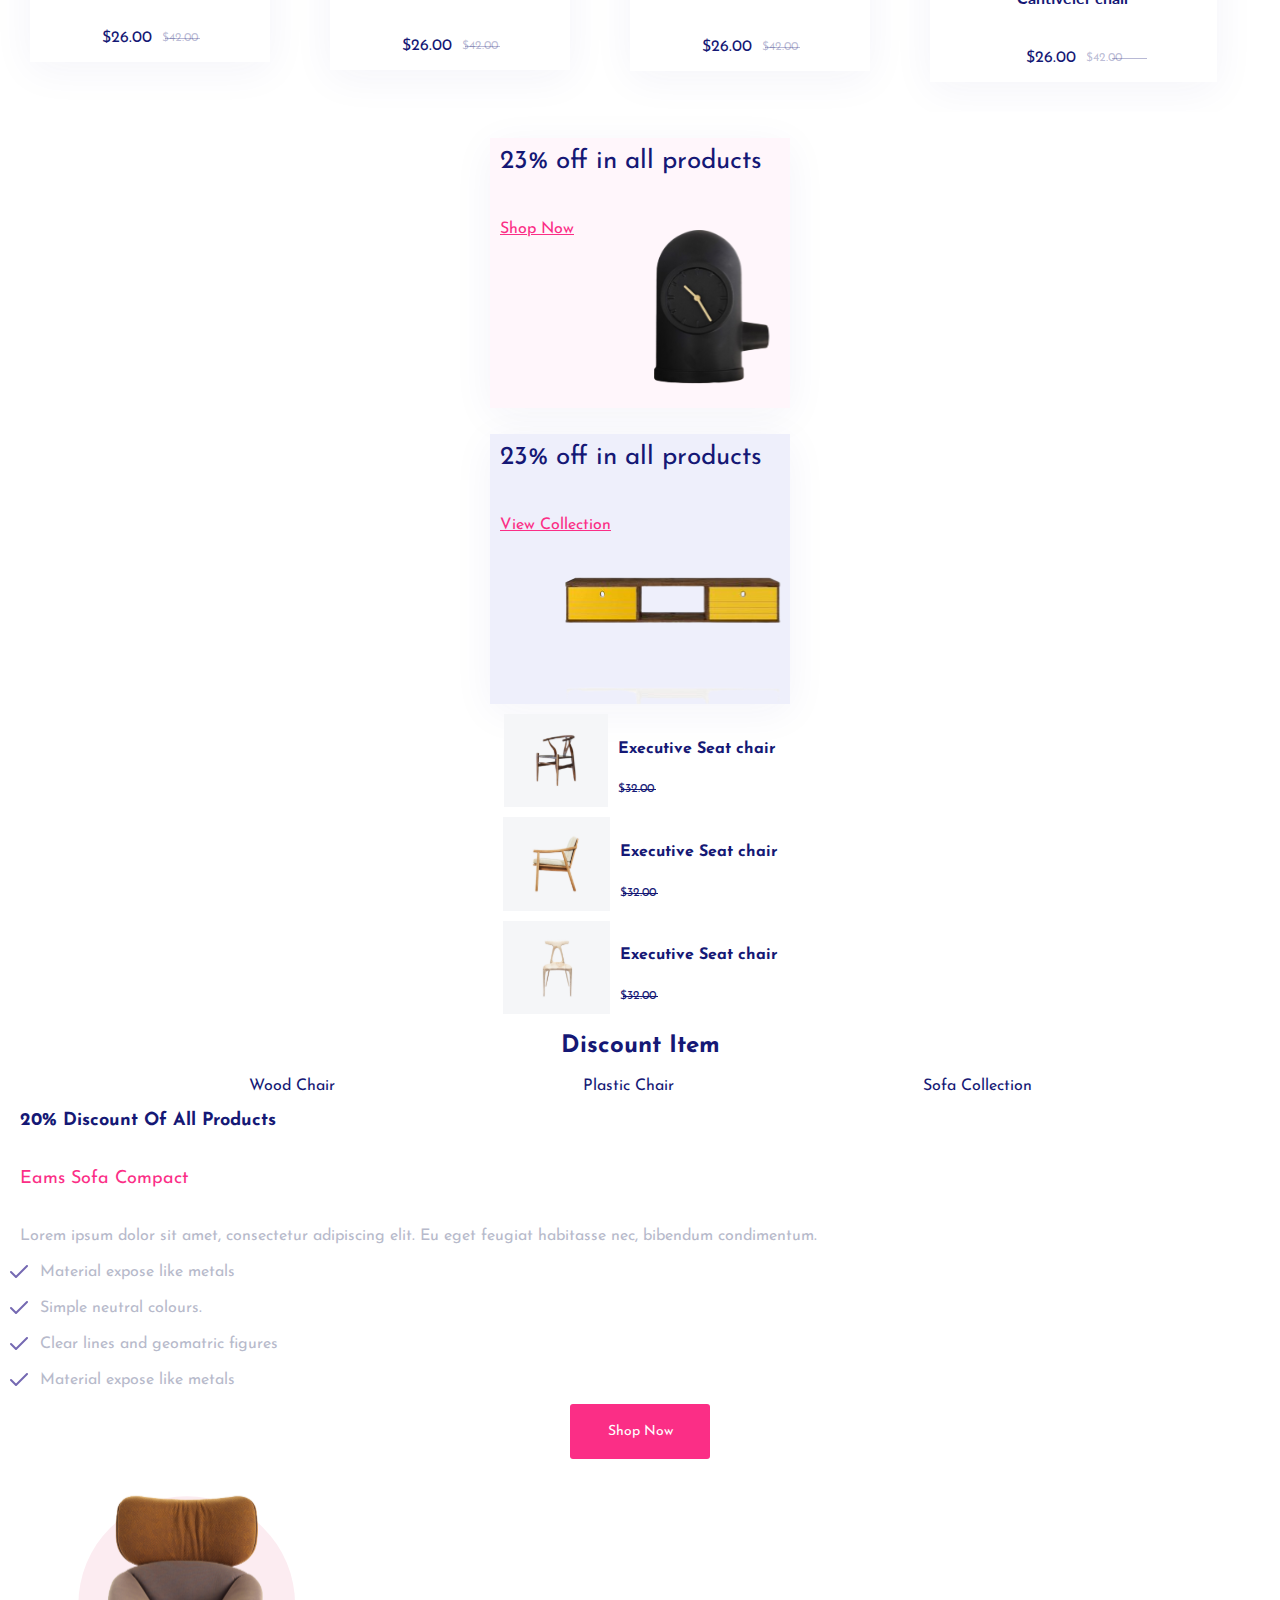
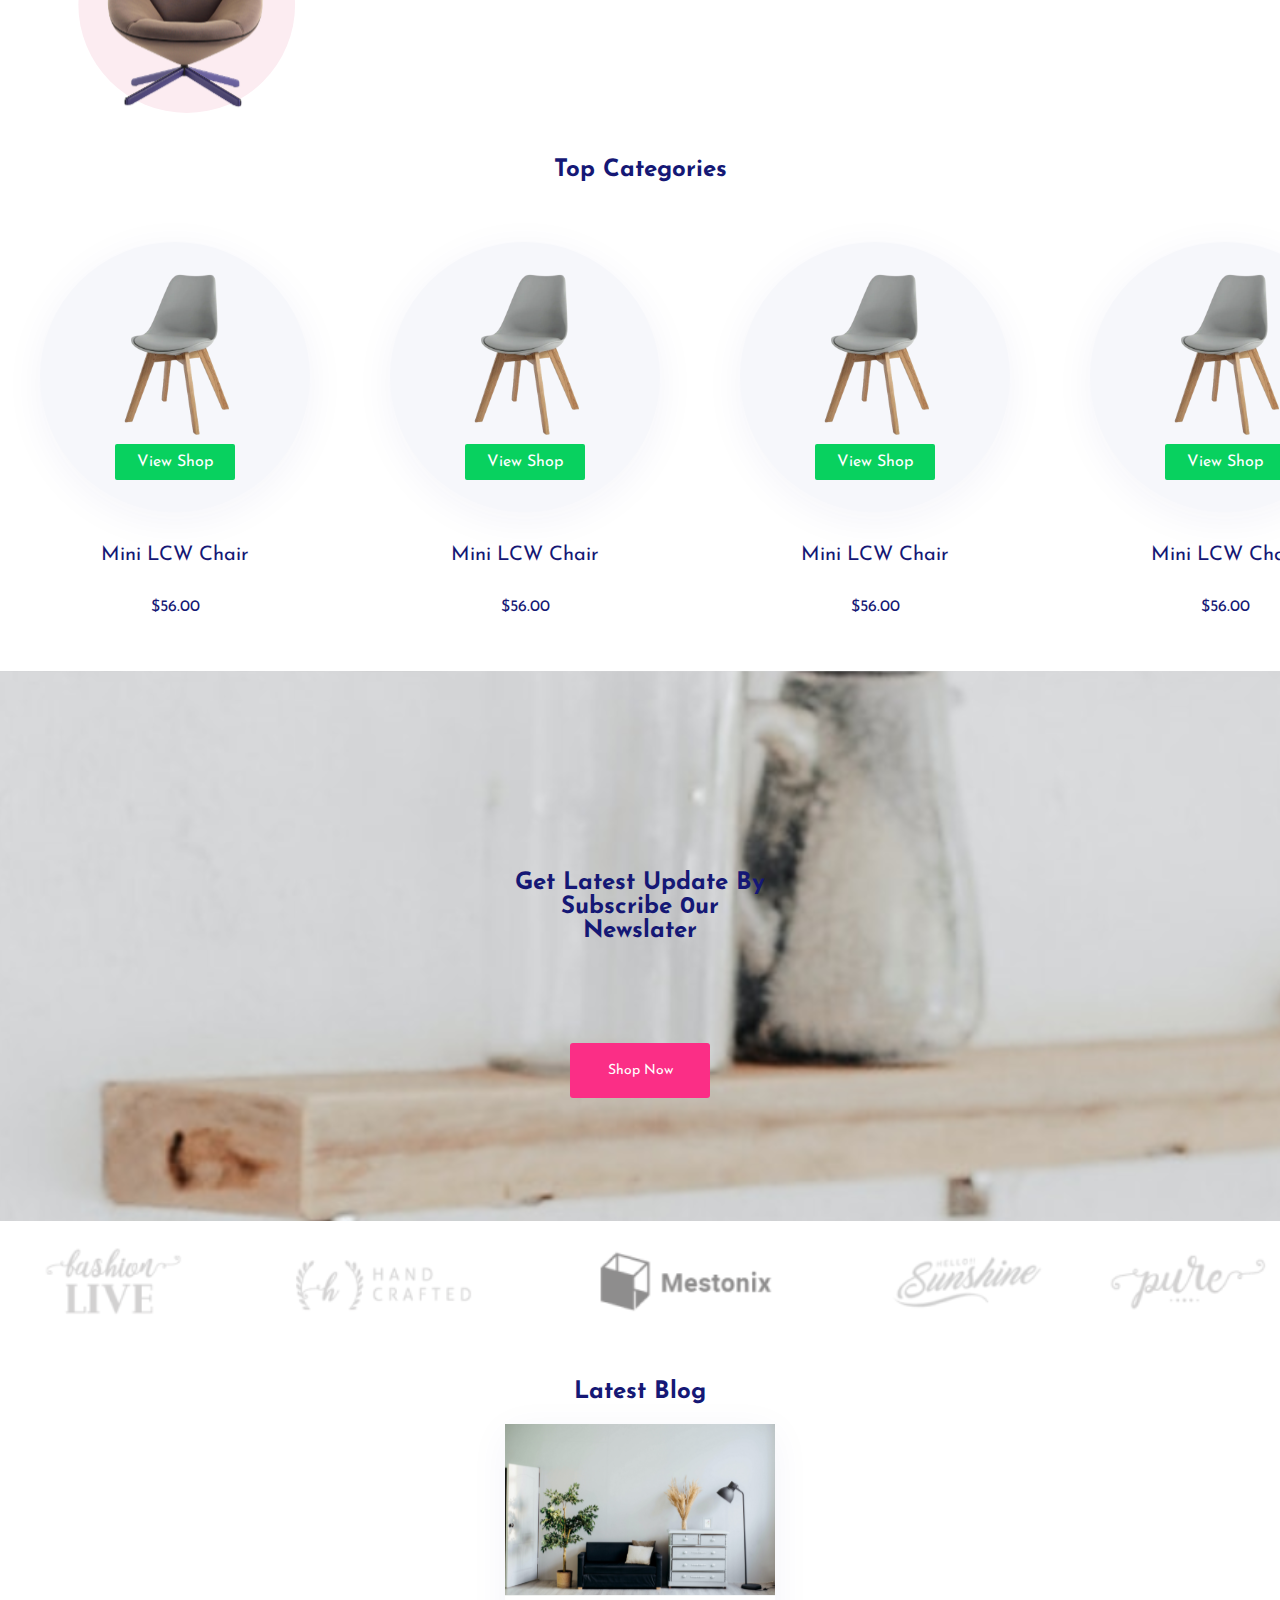
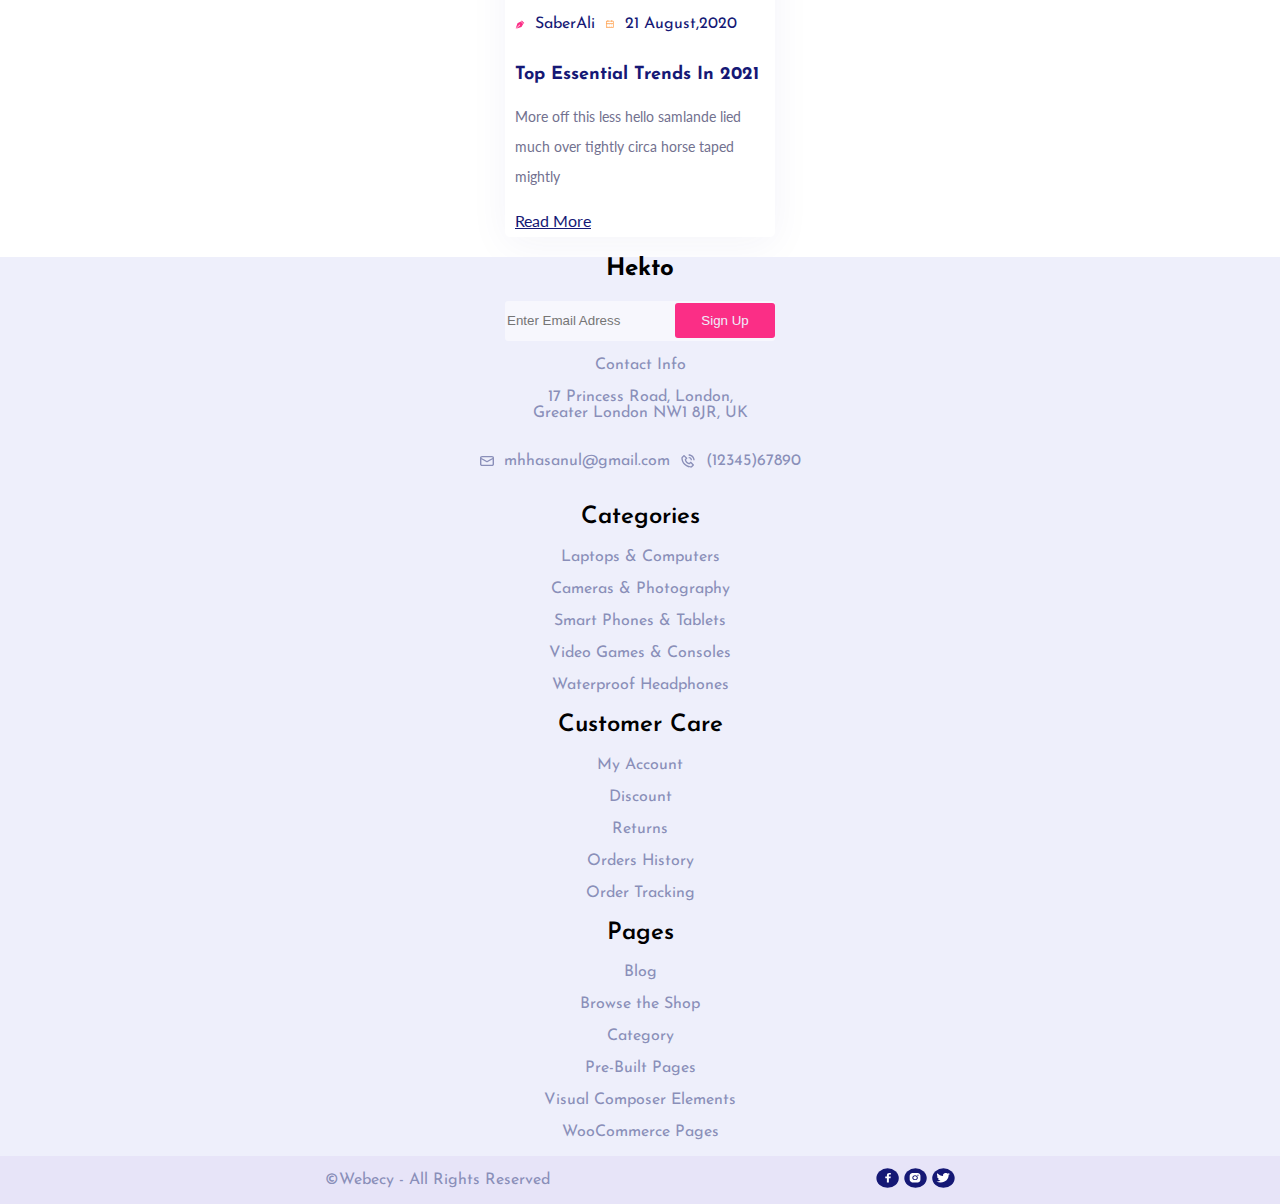
==== commit 4078f145: "ajout de chaises" ====
--- a/index.html
+++ b/index.html
@@ -73,7 +73,7 @@
             </div>
             <div>
                 <div>
-                    <img src="images/accueil/chaise1.svg" alt="chaise">
+                    <img src="images/accueil/chaise112.svg" alt="chaise">
                 </div>
                 <h5>Cantiveler chair</h5>
                 <div>
@@ -86,7 +86,7 @@
             </div>
             <div>
                 <div>
-                    <img src="images/accueil/chaise1.svg" alt="chaise">
+                    <img src="images/accueil/chaise113.svg" alt="chaise">
                 </div>
                 <h5>Cantiveler chair</h5>
                 <div>
@@ -99,7 +99,7 @@
             </div>
             <div>
                 <div>
-                    <img src="images/accueil/chaise1.svg" alt="chaise">
+                    <img src="images/accueil/chaise114.svg" alt="chaise">
                 </div>
                 <h5>Cantiveler chair</h5>
                 <div>
@@ -130,55 +130,55 @@
             </div>
             <div>
                 <div class="fondimage">
-                    <img src="images/accueil/chaise2.svg" alt="chaise">
-                </div>
-                <div class="textimage">
-                    <p>Comfort Handy Craft</p>
-                    <div>
-                        <p>$42.00</p>
-                        <p>$65.00</p>
-                    </div>
-                </div>
-            </div>
-            <div>
-                <div class="fondimage">
-                    <img src="images/accueil/chaise2.svg" alt="chaise">
-                </div>
-                <div class="textimage">
-                    <p>Comfort Handy Craft</p>
-                    <div>
-                        <p>$42.00</p>
-                        <p>$65.00</p>
-                    </div>
-                </div>
-            </div>
-            <div>
-                <div class="fondimage">
-                    <img src="images/accueil/chaise2.svg" alt="chaise">
-                </div>
-                <div class="textimage">
-                    <p>Comfort Handy Craft</p>
-                    <div>
-                        <p>$42.00</p>
-                        <p>$65.00</p>
-                    </div>
-                </div>
-            </div>
-            <div>
-                <div class="fondimage">
-                    <img src="images/accueil/chaise2.svg" alt="chaise">
-                </div>
-                <div class="textimage">
-                    <p>Comfort Handy Craft</p>
-                    <div>
-                        <p>$42.00</p>
-                        <p>$65.00</p>
-                    </div>
-                </div>
-            </div>
-            <div>
-                <div class="fondimage">
-                    <img src="images/accueil/chaise2.svg" alt="chaise">
+                    <img src="images/accueil/chaise62.svg" alt="chaise">
+                </div>
+                <div class="textimage">
+                    <p>Comfort Handy Craft</p>
+                    <div>
+                        <p>$42.00</p>
+                        <p>$65.00</p>
+                    </div>
+                </div>
+            </div>
+            <div>
+                <div class="fondimage">
+                    <img src="images/accueil/chaise63.svg" alt="chaise">
+                </div>
+                <div class="textimage">
+                    <p>Comfort Handy Craft</p>
+                    <div>
+                        <p>$42.00</p>
+                        <p>$65.00</p>
+                    </div>
+                </div>
+            </div>
+            <div>
+                <div class="fondimage">
+                    <img src="images/accueil/chaise64.svg" alt="chaise">
+                </div>
+                <div class="textimage">
+                    <p>Comfort Handy Craft</p>
+                    <div>
+                        <p>$42.00</p>
+                        <p>$65.00</p>
+                    </div>
+                </div>
+            </div>
+            <div>
+                <div class="fondimage">
+                    <img src="images/accueil/chaise65.svg" alt="chaise">
+                </div>
+                <div class="textimage">
+                    <p>Comfort Handy Craft</p>
+                    <div>
+                        <p>$42.00</p>
+                        <p>$65.00</p>
+                    </div>
+                </div>
+            </div>
+            <div>
+                <div class="fondimage">
+                    <img src="images/accueil/chaise66.svg" alt="chaise">
                 </div>
                 <div class="textimage">
                     <p>Comfort Handy Craft</p>
@@ -200,17 +200,17 @@
                 <p>Lorem ipsum dolor sit amet, consectetur adipiscing elit. Massa purus gravida.</p>
             </div>
             <div>
-                <img src="images/accueil/logocamion.svg" alt="logo-camion">
+                <img src="images/accueil/logoargent.svg" alt="logo-camion">
                 <h5>24/7 Support</h5>
                 <p>Lorem ipsum dolor sit amet, consectetur adipiscing elit. Massa purus gravida.</p>
             </div>
             <div>
-                <img src="images/accueil/logocamion.svg" alt="logo-camion">
+                <img src="images/accueil/logoqualite.svg" alt="logo-camion">
                 <h5>24/7 Support</h5>
                 <p>Lorem ipsum dolor sit amet, consectetur adipiscing elit. Massa purus gravida.</p>
             </div>
             <div>
-                <img src="images/accueil/logocamion.svg" alt="logo-camion">
+                <img src="images/accueil/logo24h.png" alt="logo-camion">
                 <h5>24/7 Support</h5>
                 <p>Lorem ipsum dolor sit amet, consectetur adipiscing elit. Massa purus gravida.</p>
             </div>
@@ -244,7 +244,7 @@
                 </div>
             </div>
             <div>
-                <img src="images/accueil/chaise4.svg" alt="">
+                <img src="images/accueil/chaisej2.svg" alt="">
                 <h5>Cantiveler chair</h5>
                 <div>
                     <p>$26.00</p>
@@ -252,7 +252,7 @@
                 </div>
             </div>
             <div>
-                <img src="images/accueil/chaise4.svg" alt="">
+                <img src="images/accueil/chaisej3.svg" alt="">
                 <h5>Cantiveler chair</h5>
                 <div>
                     <p>$26.00</p>
@@ -260,7 +260,7 @@
                 </div>
             </div>
             <div>
-                <img src="images/accueil/chaise4.svg" alt="">
+                <img src="images/accueil/chaisej4.svg" alt="">
                 <h5>Cantiveler chair</h5>
                 <div>
                     <p>$26.00</p>
